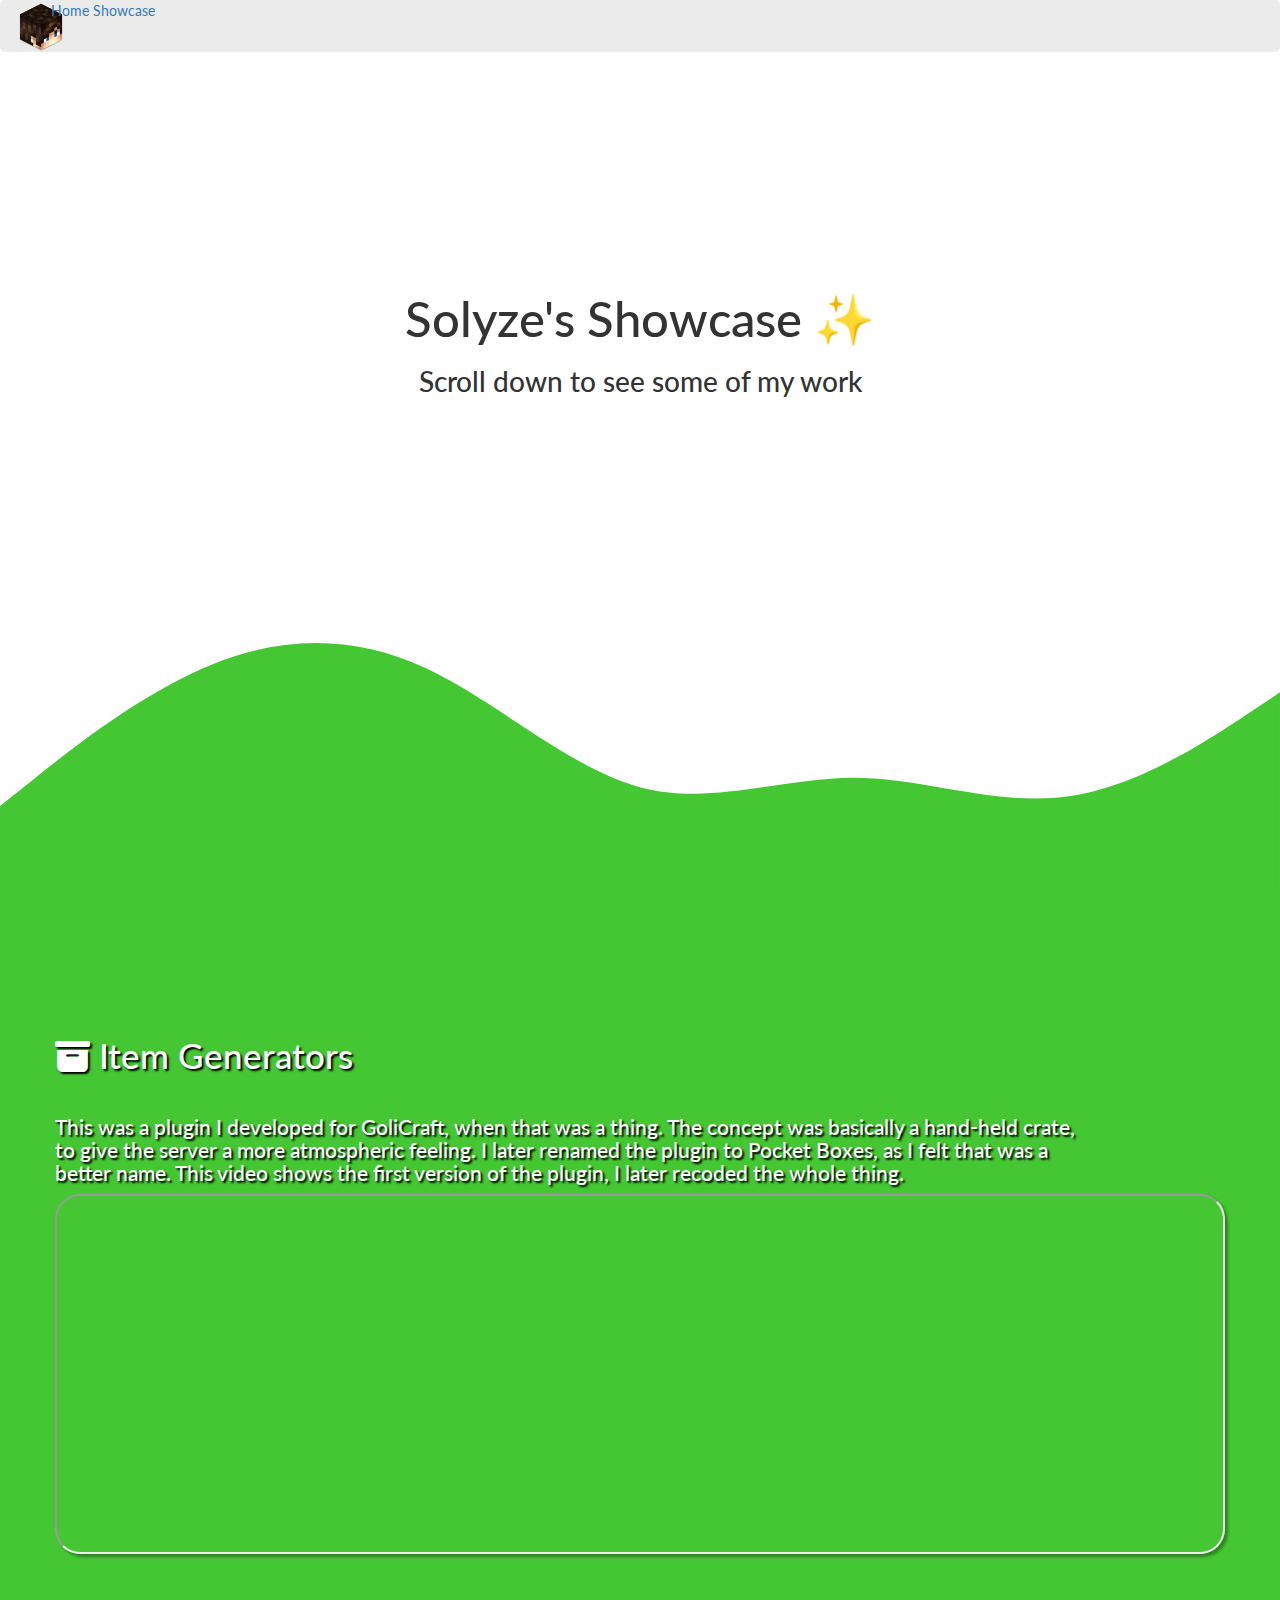
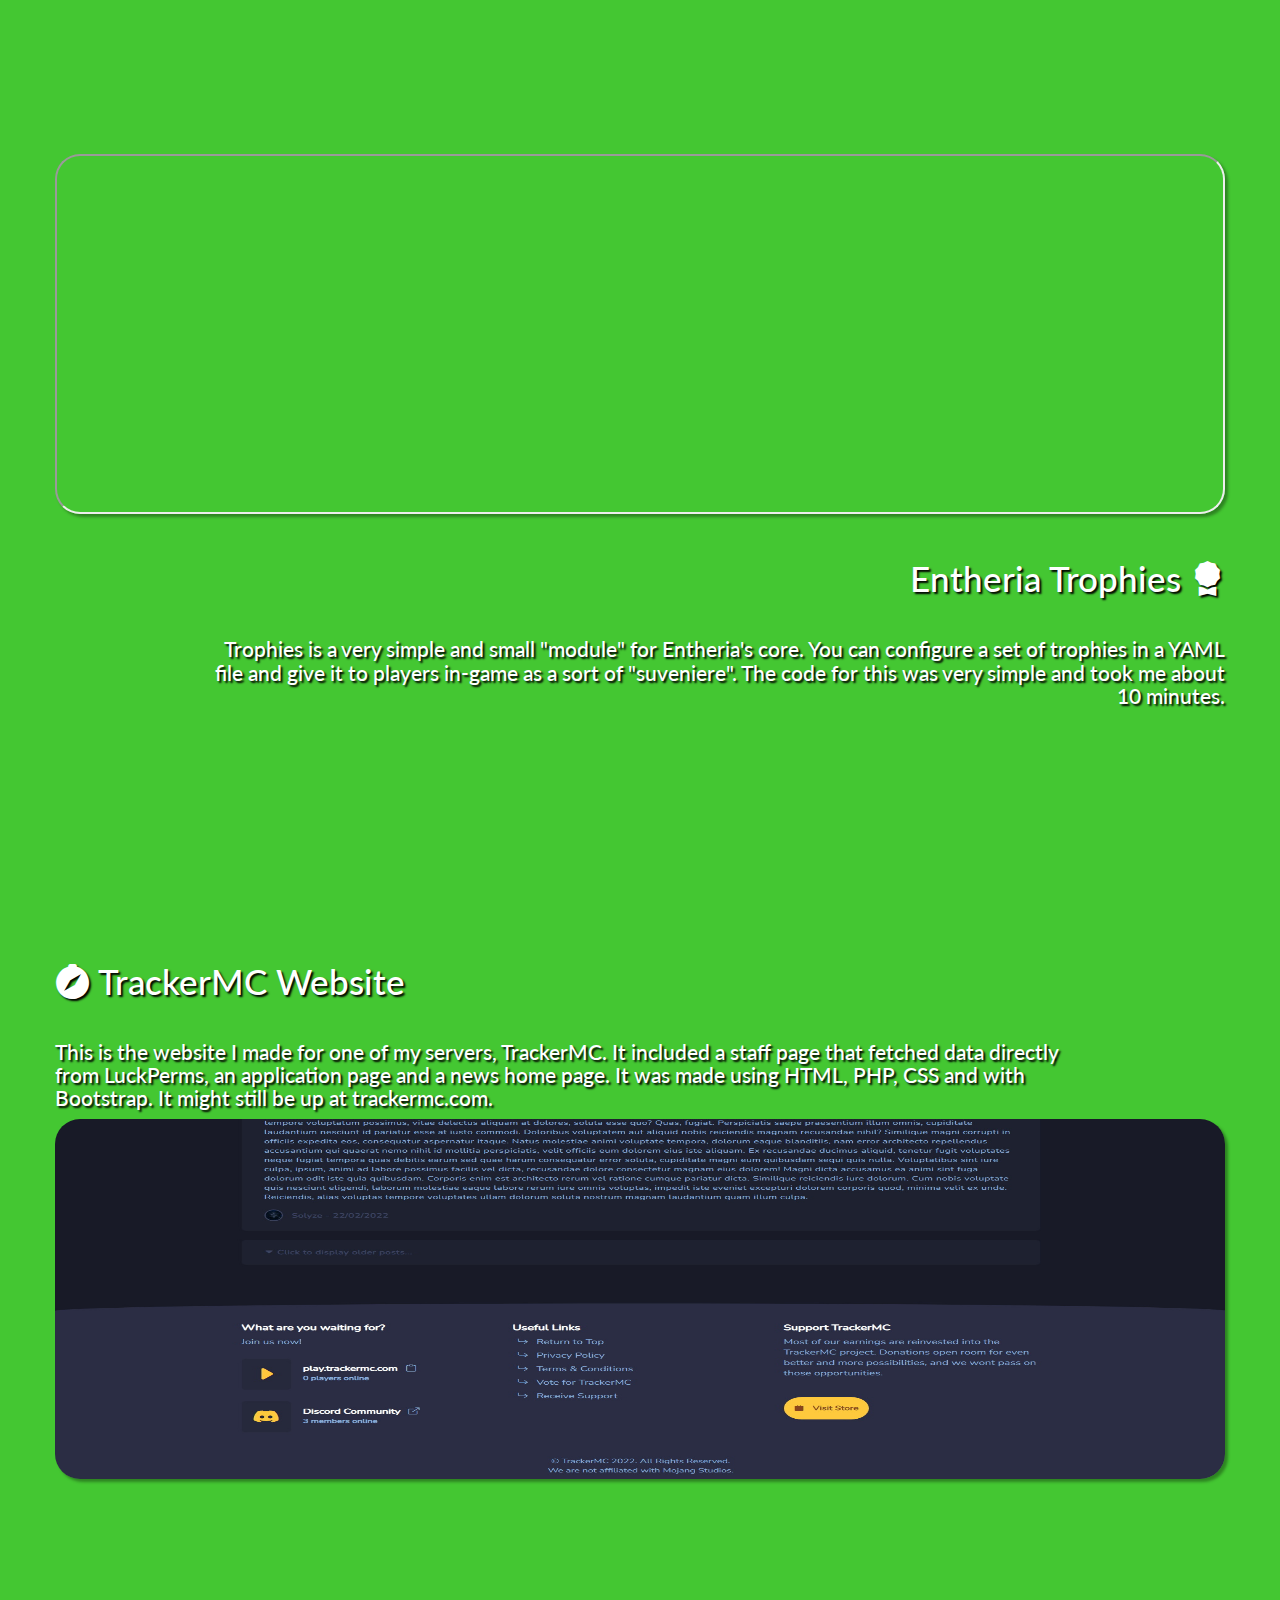
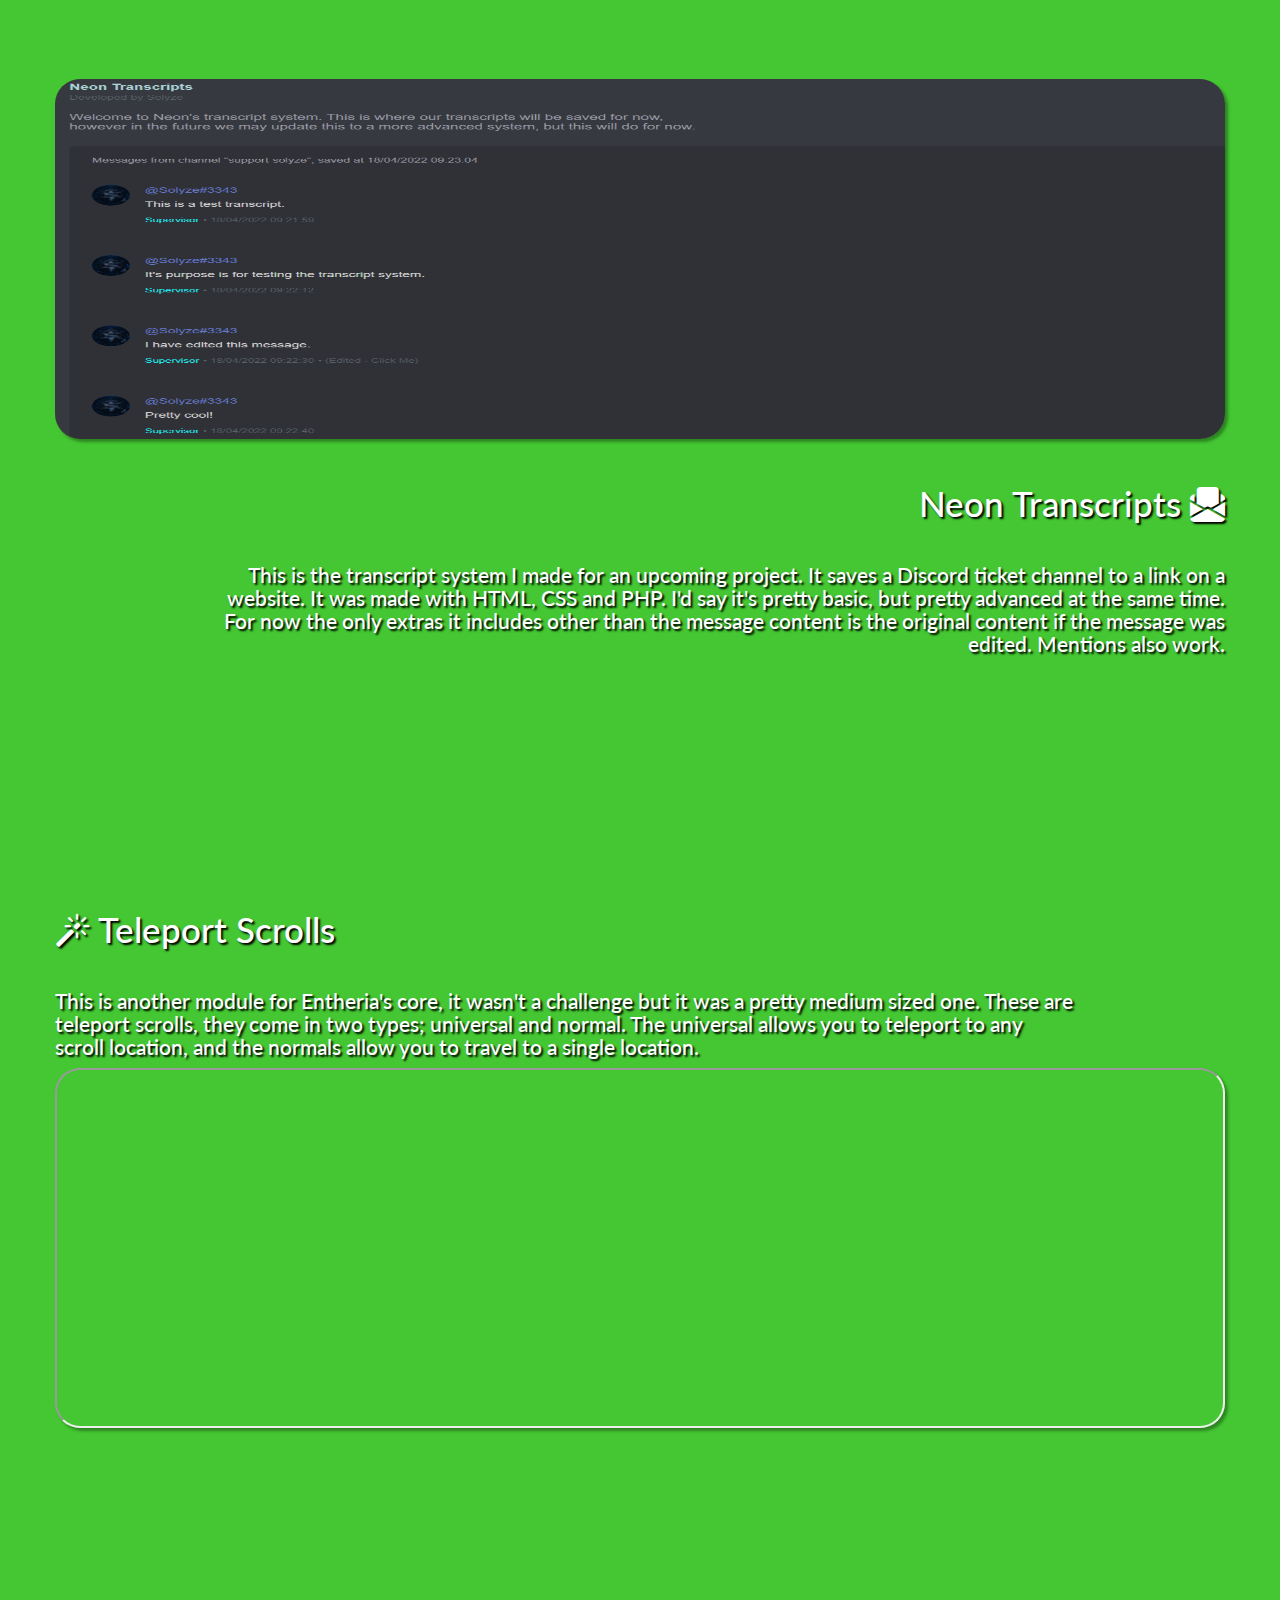
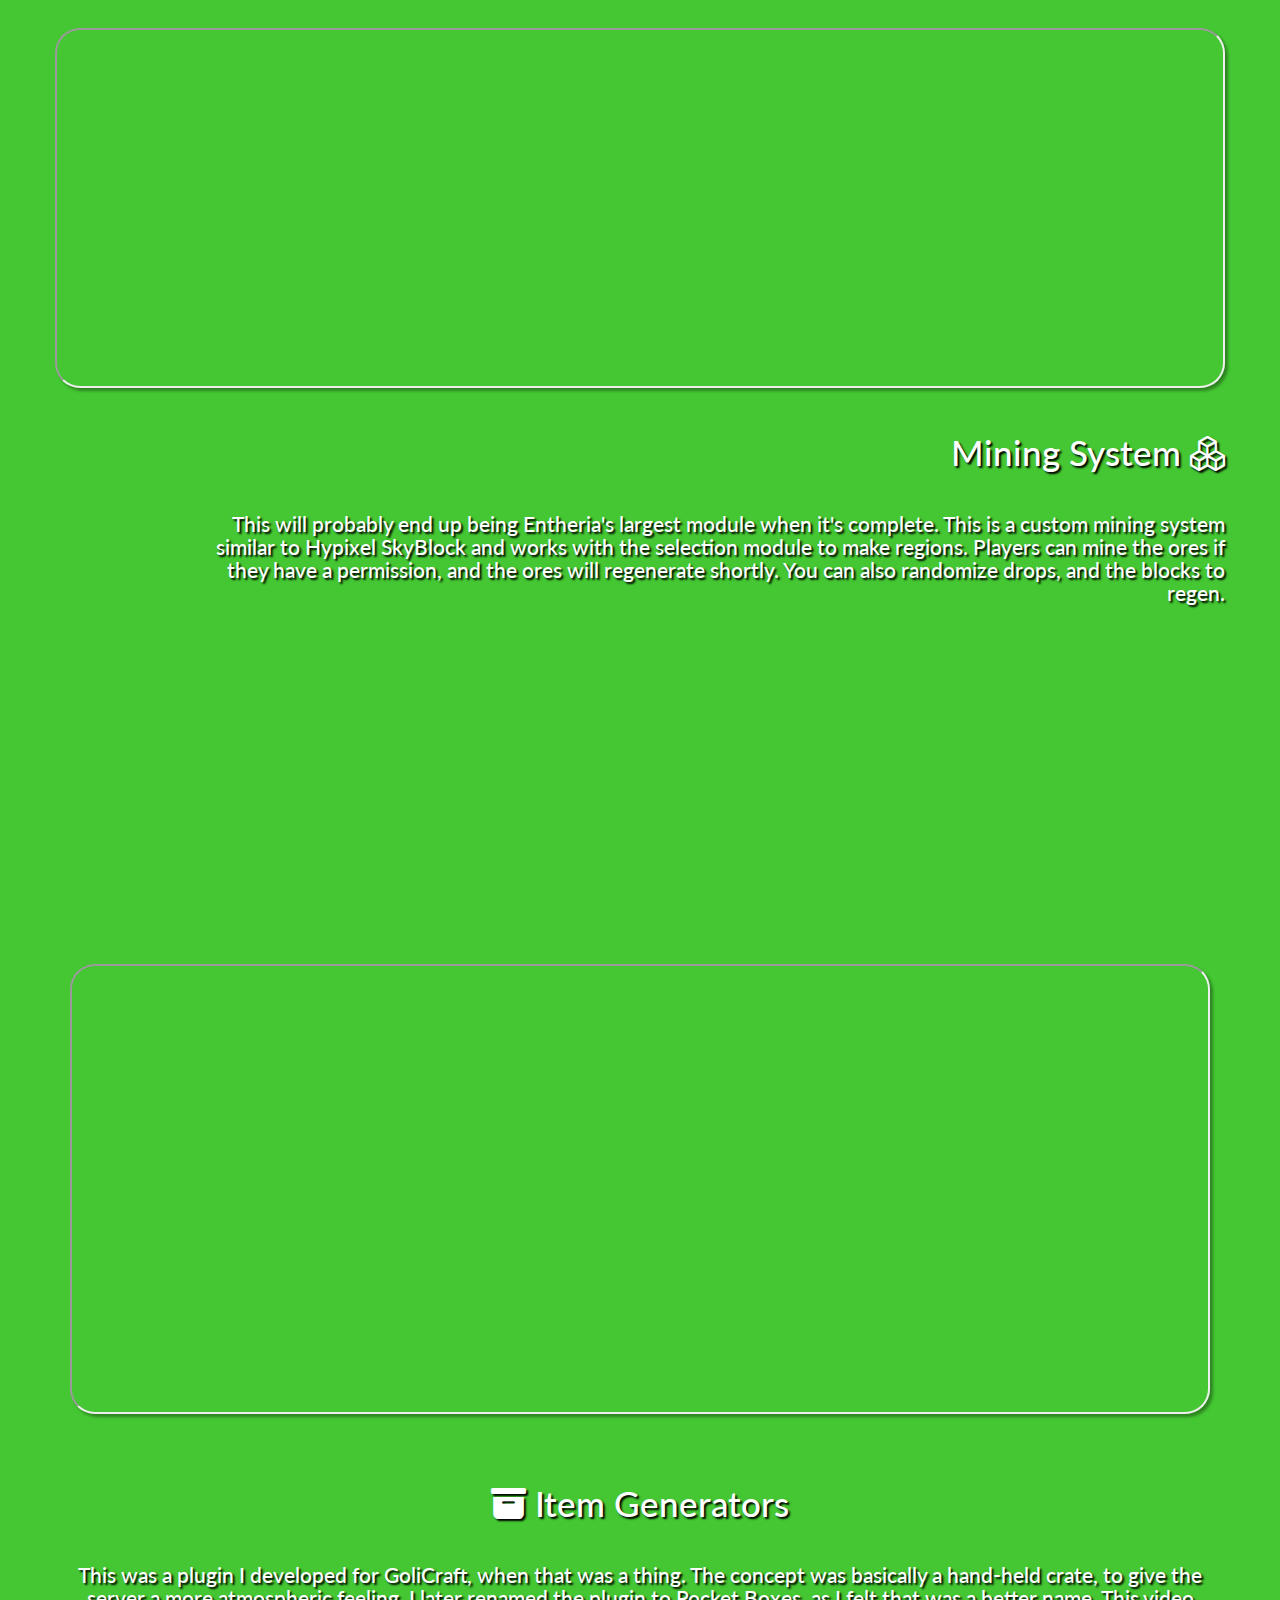
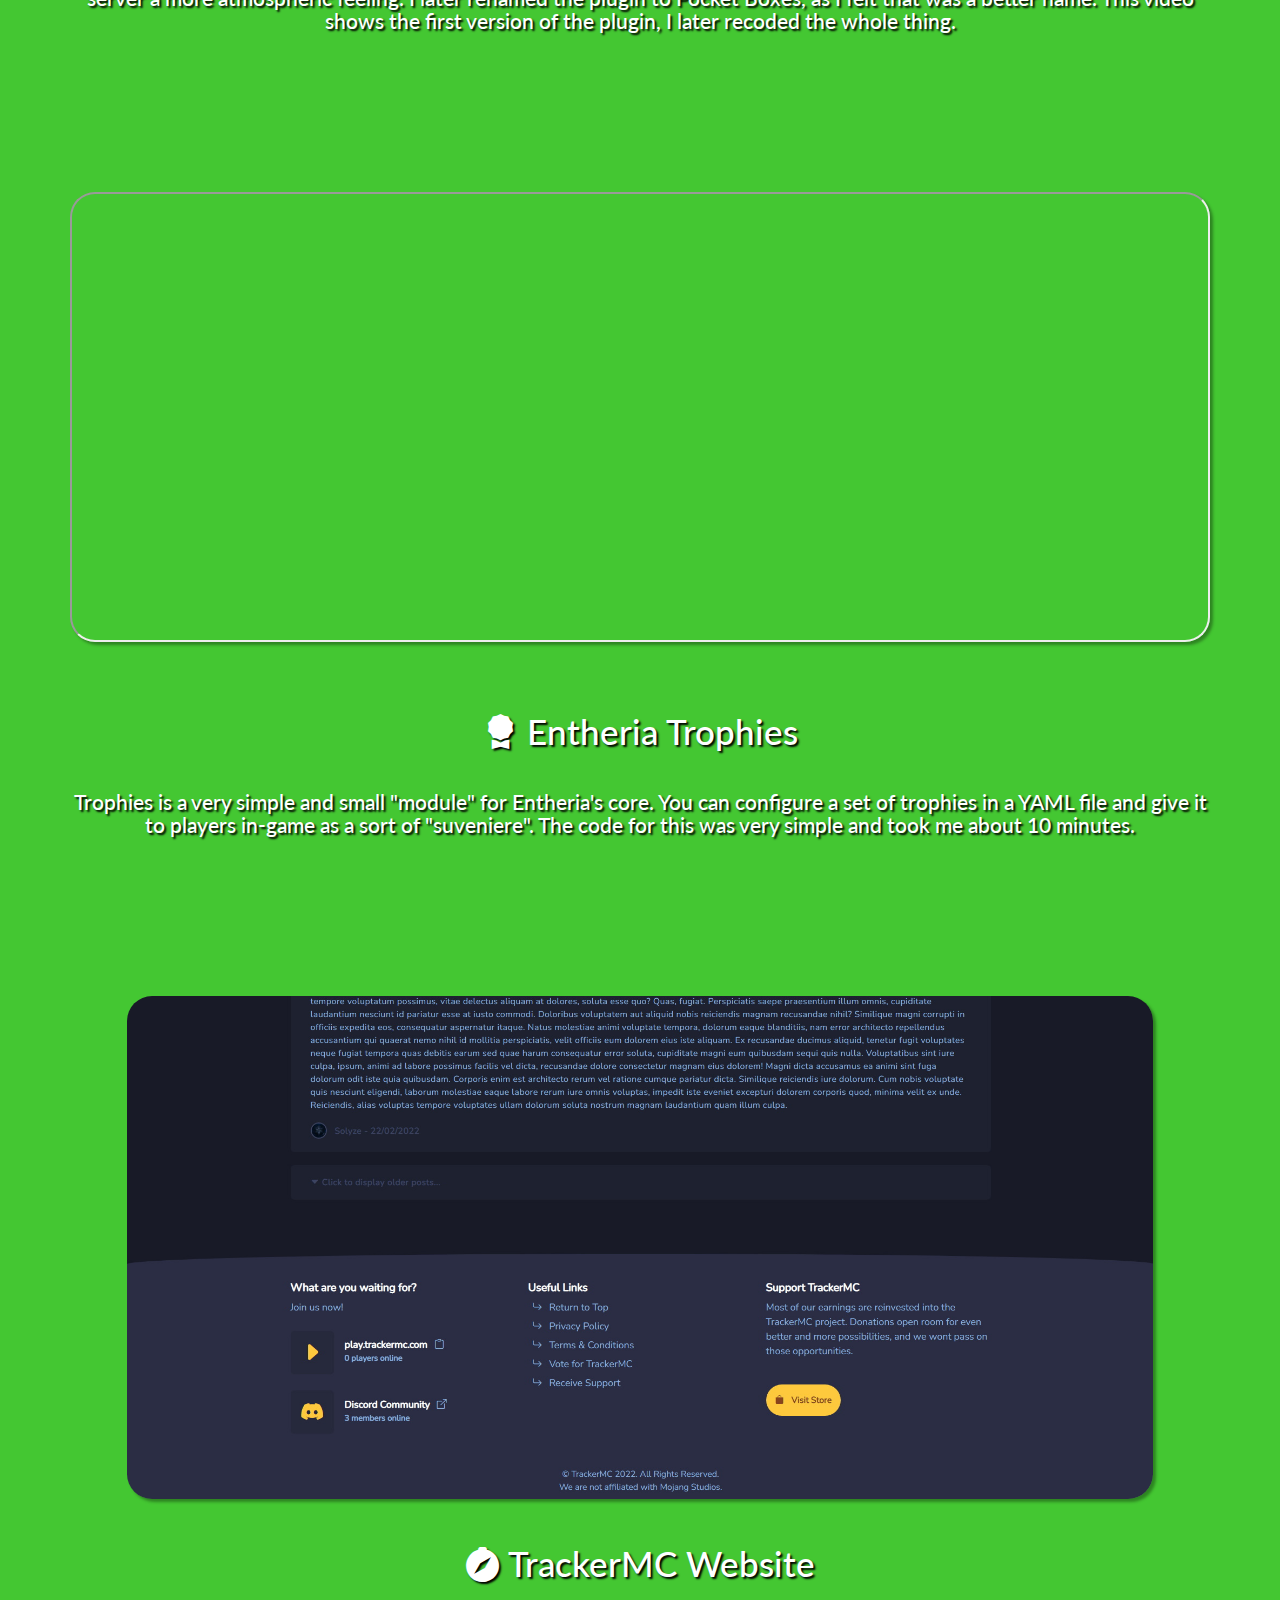
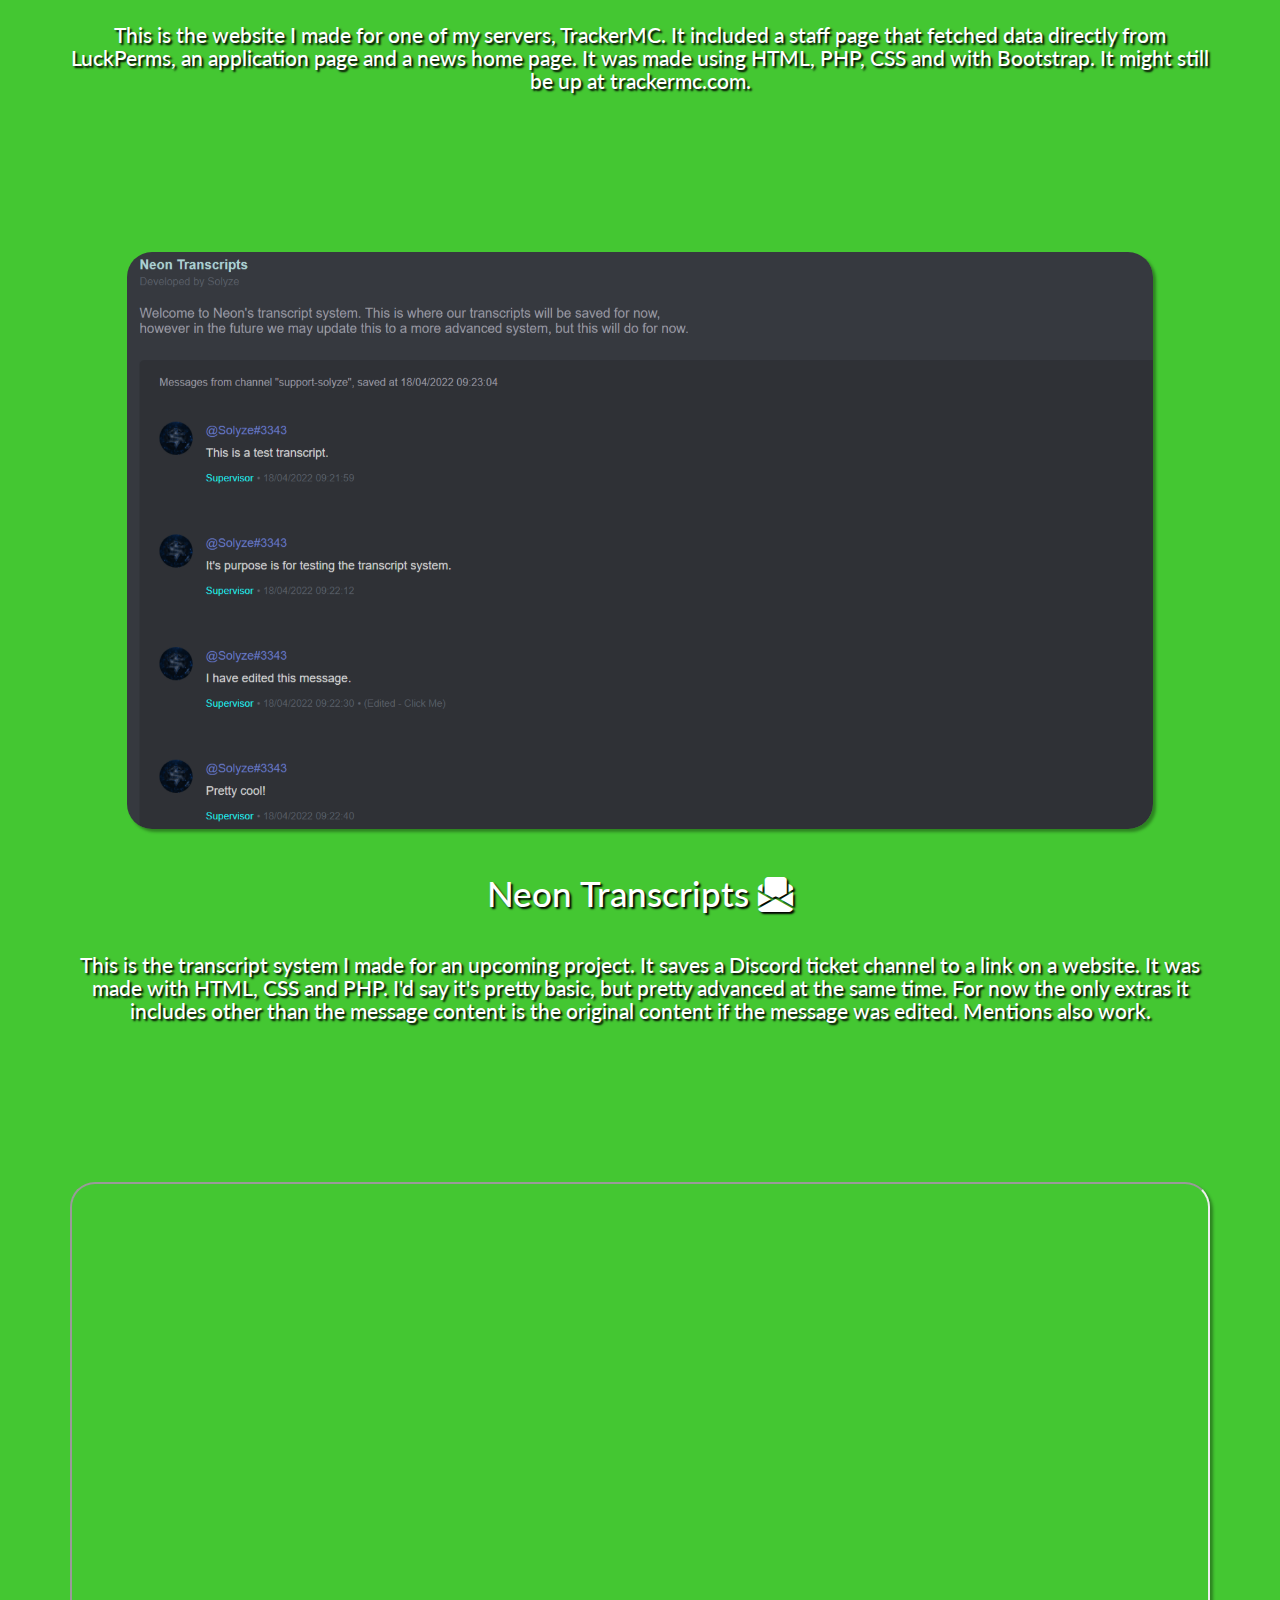
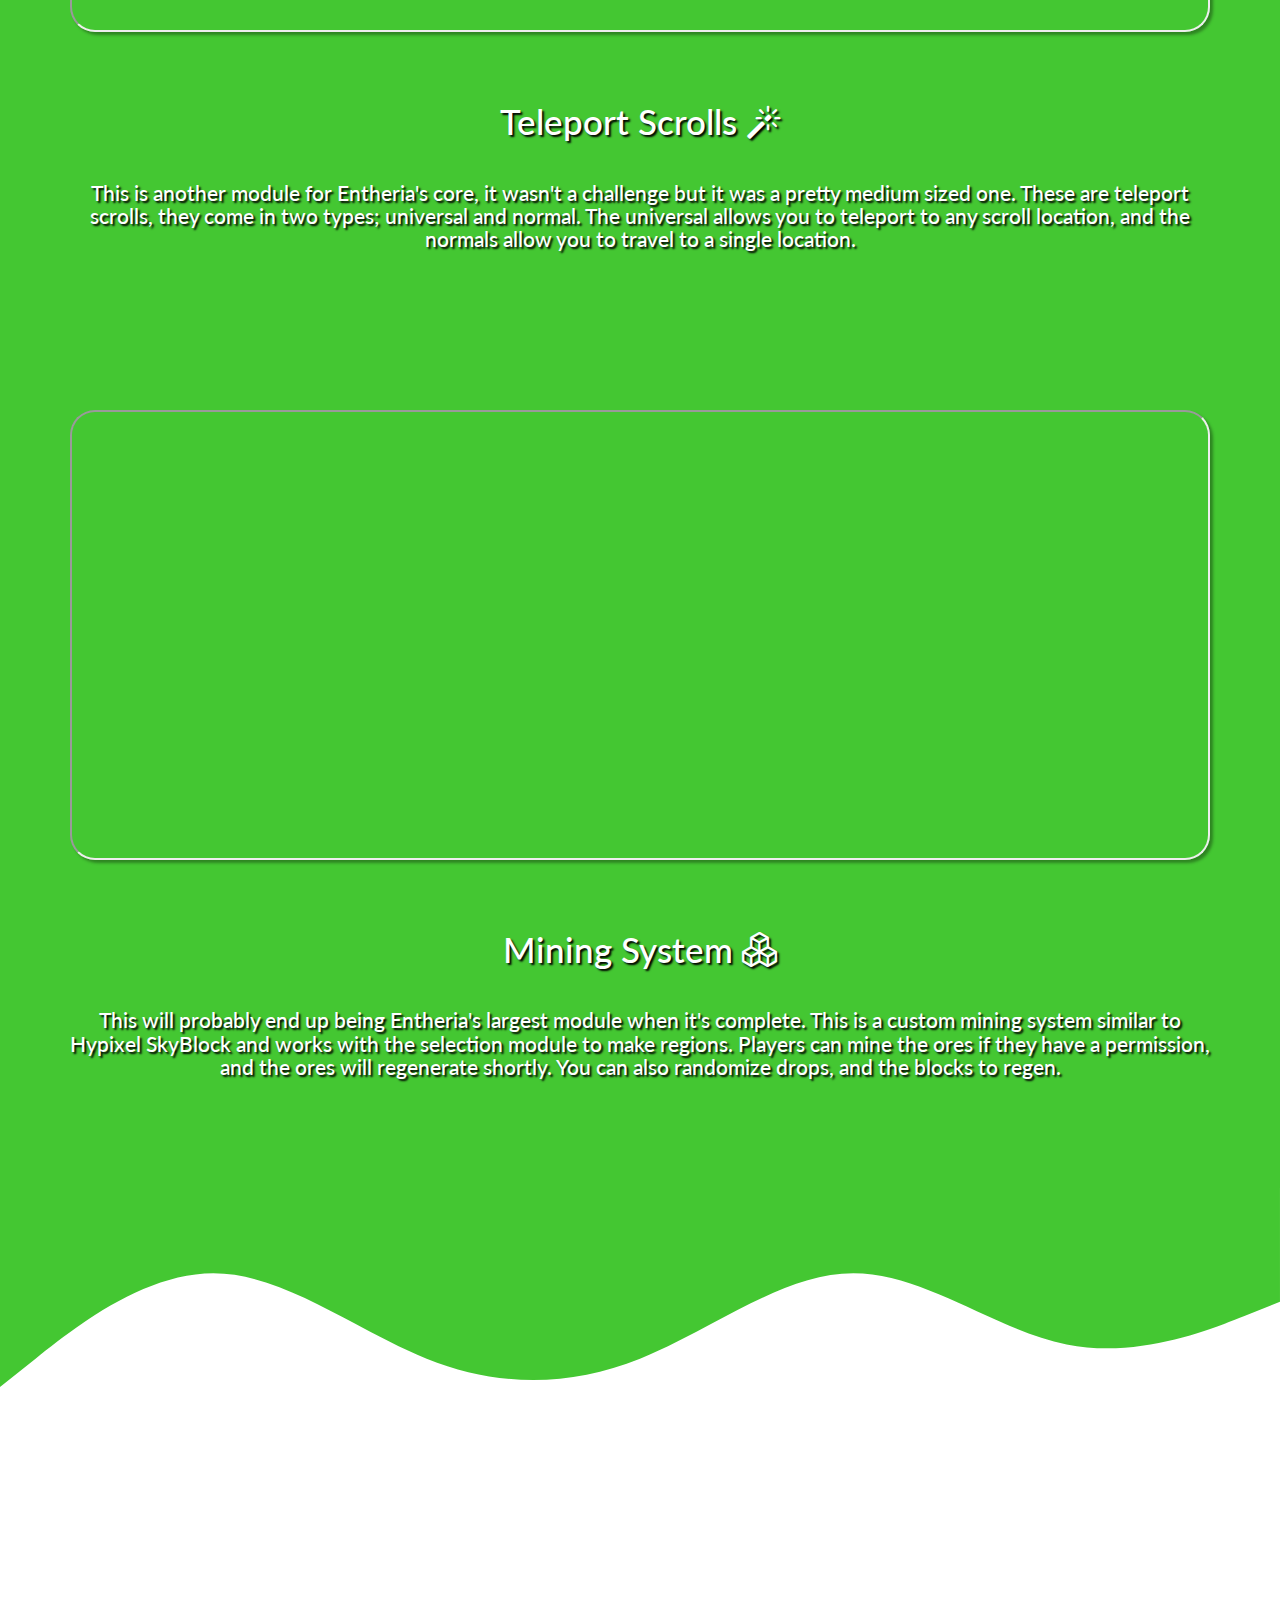
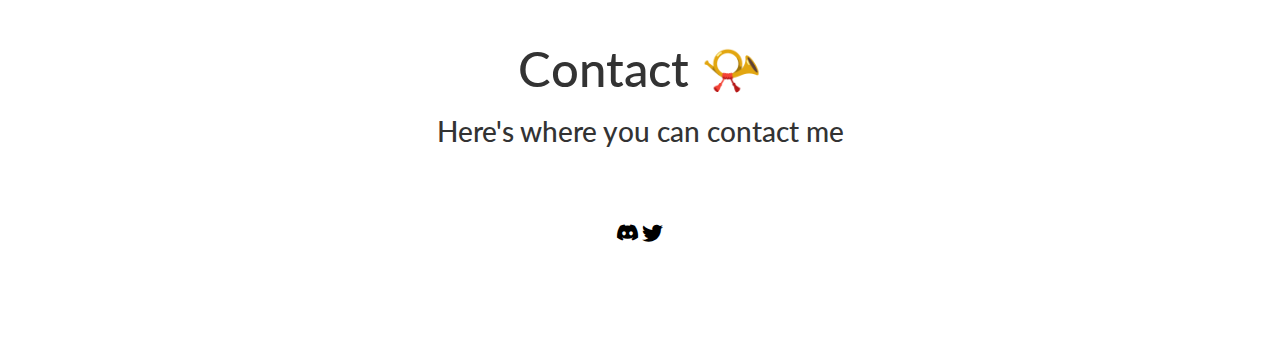
==== showcase.html @ 03a747c6 "Add two new schowcase contents" ====
<html lang="en">
    <!-- Made and designed by Solyze -->
    <head>
        <meta charset="UTF-8">
        <meta http-equiv="X-UA-Compatible" content="IE-edge">
        <meta class="viewport" content="width=device-width, initial-scale=1.0">
        <title>Solyze | Showcase</title>
        <link href="https://cdn.jsdelivr.net/npm/bootstrap@5.1.3/dist/css/bootstrap.min.css" rel="stylesheet" 
        integrity="sha384-1BmE4kWBq78iYhFldvKuhfTAU6auU8tT94WrHftjDbrCEXSU1oBoqyl2QvZ6jIW3" crossorigin="anonymous">
        <script src="https://code.jquery.com/jquery-3.6.0.min.js" integrity="sha256-/xUj+3OJU5yExlq6GSYGSHk7tPXikynS7ogEvDej/m4=" crossorigin="anonymous"></script>
        <link href="assets/css/style.css" rel="stylesheet">
        <!--<link href="https://fonts.googleapis.com/css?family=Nunito" rel="stylesheet">-->
        <link rel="stylesheet" href="https://cdn.jsdelivr.net/npm/bootstrap-icons@1.8.1/font/bootstrap-icons.css">
        <link rel="icon" href="assets/img/Solyze_Skull.png">
        <link rel="preconnect" href="https://fonts.googleapis.com">
        <link rel="preconnect" href="https://fonts.gstatic.com" crossorigin>
        <link href="https://fonts.googleapis.com/css2?family=Lato:wght@700&display=swap" rel="stylesheet">
        <script src="https://cdn.jsdelivr.net/npm/@popperjs/core@2.9.2/dist/umd/popper.min.js" ></script>
        <script src="//ajax.googleapis.com/ajax/libs/jquery/1.11.0/jquery.min.js"></script>
        <script src="//netdna.bootstrapcdn.com/bootstrap/3.1.1/js/bootstrap.min.js"></script>
        <link rel="stylesheet" type="text/css" href="//netdna.bootstrapcdn.com/bootstrap/3.1.1/css/bootstrap.min.css">
    </head>
    <body>
        <nav class="navbar navbar-expand navbar-light bg-light m-3 shadow bg-black" style="background-color: #ebebeb !important; border-radius: 5px;">
            <a class="navbar_skull navbar-brand" href="/">
                <img src="/assets/img/Solyze_Skull.png" width="50" height="50" style="margin-top: -13px; margin-right: -30px;">
            </a>
            <div class="collapse navbar-collapse" id="navbarNavAltMarkup">
                <div class="navbar-nav mx-1">
                    <a class="nav-item mx-3 nav-link fw-bold" href="/">Home</a>
                    <a class="nav-item mx-3 nav-link active fw-bold" href="/showcase.html">Showcase</a>
            </div>
        </nav>

        <div style="padding-top: 200px; padding-bottom: 200px; padding-left: 10px; padding-right: 10px;">
            <h1 class="headertext-large fw-bold fadeload">Solyze's Showcase ✨</h1>
            <h2 class="headertext-small fw-bold fadeload">Scroll down to see some of my work</h2>
        </div>


        <svg xmlns="http://www.w3.org/2000/svg" viewBox="0 0 1440 320">
            <path fill="#44c732" fill-opacity="1" d="M0,224L40,192C80,160,160,96,240,64C320,32,400,32,480,69.3C560,107,640,181,720,202.7C800,224,880,192,960,192C1040,192,1120,224,1200,213.3C1280,203,1360,149,1400,122.7L1440,96L1440,320L1400,320C1360,320,1280,320,1200,320C1120,320,1040,320,960,320C880,320,800,320,720,320C640,320,560,320,480,320C400,320,320,320,240,320C160,320,80,320,40,320L0,320Z"></path>
        </svg>

        <!-- Larger Screens -->
        <div class="d-none d-lg-block" style="background: #44c732; padding-top: 100px; padding-bottom: 250px; text-shadow: 2px 2px 2px black;">
            
            <div class="container fadeload">
                <div class="row">
                    <div class="col">
                        <h1 class="gridleft-header" style="padding-top: 25px;"><i class="bi bi-archive-fill"></i> Item Generators</h1>
                        <h1 class="gridleft-content" style="padding-top: 20px; padding-right: 150px;">
                            This was a plugin I developed for GoliCraft, when that was a thing.
                            The concept was basically a hand-held crate, to give the server a
                            more atmospheric feeling. I later renamed the plugin to Pocket Boxes,
                            as I felt that was a better name. This video shows the first version of
                            the plugin, I later recoded the whole thing.
                        </h1>
                    </div>
                    <div class="col">
                        <iframe class="gridleft-image" src="https://www.youtube.com/embed/wNN4CKITNsI" allowfullscreen height="360px" width="100%" allow="accelerometer; autoplay; clipboard-write; encrypted-media; gyroscope; picture-in-picture" style="border-radius: 25px;"></iframe>
                    </div>
                </div>
            </div>

            <div class="container fadeload" style="text-align: right; margin-top: 200px;">
                <div class="row">
                    <div class="col">
                        <iframe class="gridleft-image" src="https://www.youtube.com/embed/mSBVZipsjXo" allowfullscreen height="360px" width="100%" allow="accelerometer; autoplay; clipboard-write; encrypted-media; gyroscope; picture-in-picture" style="border-radius: 25px;"></iframe>
                    </div>
                    <div class="col">
                        <h1 class="gridleft-header" style="padding-top: 25px;">Entheria Trophies <i class="bi bi-award-fill mx-3"></i></h1>
                        <h1 class="gridleft-content" style="padding-top: 20px; padding-left: 150px;">
                            Trophies is a very simple and small "module" for Entheria's core.
                            You can configure a set of trophies in a YAML file and give it
                            to players in-game as a sort of "suveniere". The code for this
                            was very simple and took me about 10 minutes.
                        </h1>
                    </div>
                </div>
            </div>

            <div class="container fadeload" style="margin-top: 200px;">
                <div class="row">
                    <div class="col">
                        <h1 class="gridleft-header" style="padding-top: 25px;"><i class="bi bi-compass-fill"></i> TrackerMC Website</h1>
                        <h1 class="gridleft-content" style="padding-top: 20px; padding-right: 150px;">
                            This is the website I made for one of my servers, TrackerMC.
                            It included a staff page that fetched data directly from LuckPerms,
                            an application page and a news home page. It was made using HTML, 
                            PHP, CSS and with Bootstrap. It might still be up at trackermc.com.
                        </h1>
                    </div>
                    <div class="col">
                        <img class="gridleft-image" src="assets/img/tmcweb.jpg" height="360px" width="100%" style="border-radius: 25px;"></img>
                    </div>
                </div>
            </div>

            <div class="container fadeload" style="margin-top: 200px; text-align: right; ">
                <div class="row">
                    <div class="col">
                        <img class="gridleft-image" src="assets/img/neontranscripts.png" height="360px" width="100%" style="border-radius: 25px;"></img>
                    </div>
                    <div class="col">
                        <h1 class="gridleft-header" style="padding-top: 25px;">Neon Transcripts <i class="bi bi-envelope-paper-fill mx-3"></i></h1>
                        <h1 class="gridleft-content" style="padding-top: 20px; padding-left: 150px;">
                            This is the transcript system I made for an upcoming project.
                            It saves a Discord ticket channel to a link on a website.
                            It was made with HTML, CSS and PHP. I'd say it's pretty basic,
                            but pretty advanced at the same time. For now the only extras it
                            includes other than the message content is the original content
                            if the message was edited. Mentions also work.
                        </h1>
                    </div>
                </div>
            </div>

            <div class="container fadeload" style="margin-top: 200px;">
                <div class="row">
                    <div class="col">
                        <h1 class="gridleft-header" style="padding-top: 25px;"><i class="bi bi-magic"></i> Teleport Scrolls</h1>
                        <h1 class="gridleft-content" style="padding-top: 20px; padding-right: 150px;">
                            This is another module for Entheria's core, it wasn't a challenge but it was a pretty medium 
                            sized one. These are teleport scrolls, they come in two
                            types; universal and normal. The universal allows you to teleport to any scroll location,
                            and the normals allow you to travel to a single location.
                        </h1>
                    </div>
                    <div class="col">
                        <iframe class="gridleft-image" src="https://www.youtube.com/embed/Jt1_3Q03vOg" allowfullscreen height="360px" width="100%" allow="accelerometer; autoplay; clipboard-write; encrypted-media; gyroscope; picture-in-picture" style="border-radius: 25px;"></iframe>
                    </div>
                </div>
            </div>

            <div class="container fadeload" style="margin-top: 200px; text-align: right; ">
                <div class="row">
                    <div class="col">
                        <iframe class="gridleft-image" src="https://www.youtube.com/embed/882tWXGdtgQ" allowfullscreen height="360px" width="100%" allow="accelerometer; autoplay; clipboard-write; encrypted-media; gyroscope; picture-in-picture" style="border-radius: 25px;"></iframe>
                    </div>
                    <div class="col">
                        <h1 class="gridleft-header" style="padding-top: 25px;">Mining System <i class="bi bi-boxes mx-3"></i></h1>
                        <h1 class="gridleft-content" style="padding-top: 20px; padding-left: 150px;">
                            This will probably end up being Entheria's largest module when it's complete.
                            This is a custom mining system similar to Hypixel SkyBlock and works with the
                            selection module to make regions. Players can mine the ores if they have a permission,
                            and the ores will regenerate shortly. You can also randomize drops, and the blocks to regen.
                        </h1>
                    </div>
                </div>
            </div>

        </div>

        <!-- Smaller Screens -->
        <div class="d-lg-none" style="background: #44c732; padding-top: 100px; padding-bottom: 100px; text-shadow: 2px 2px 2px black;">

            <div class="container fadeload">
                <iframe class="gridleft-image" src="https://www.youtube.com/embed/wNN4CKITNsI" allowfullscreen height="50%" width="100%" allow="accelerometer; autoplay; clipboard-write; encrypted-media; gyroscope; picture-in-picture" style="border-radius: 25px;"></iframe>
                <center>
                    <h1 class="gridleft-header" style="padding-top: 50px;"><i class="bi bi-archive-fill"></i> Item Generators</h1>
                    <h1 class="gridleft-content" style="padding-top: 20px;">
                        This was a plugin I developed for GoliCraft, when that was a thing.
                        The concept was basically a hand-held crate, to give the server a
                        more atmospheric feeling. I later renamed the plugin to Pocket Boxes,
                        as I felt that was a better name. This video shows the first version of
                        the plugin, I later recoded the whole thing.
                    </h1>
                </center>
            </div>

            <div class="container fadeload" style="padding-top: 150px;">
                <iframe class="gridleft-image" src="https://www.youtube.com/embed/mSBVZipsjXo" allowfullscreen height="50%" width="100%" allow="accelerometer; autoplay; clipboard-write; encrypted-media; gyroscope; picture-in-picture" style="border-radius: 25px;"></iframe>
                <center>
                    <h1 class="gridleft-header text-center fadeload" style="padding-top: 50px;"><i class="bi bi-award-fill mx-3"></i> Entheria Trophies</h1>
                    <h1 class="gridleft-content text-center mx-5 fadeload" style="padding-top: 20px;">
                        Trophies is a very simple and small "module" for Entheria's core.
                        You can configure a set of trophies in a YAML file and give it
                        to players in-game as a sort of "suveniere". The code for this
                        was very simple and took me about 10 minutes.
                    </h1>
                </center>
            </div>

            <div class="container fadeload" style="padding-top: 150px;">
                <center>
                    <img class="gridleft-image my-5 fadeload" src="assets/img/tmcweb.jpg" width="90%" style="border-radius: 25px;"></img>
                </center>
    
                <h1 class="gridleft-header text-center fadeload" style="padding-top: 25px;"><i class="bi bi-compass-fill"></i> TrackerMC Website</h1>
                <h1 class="gridleft-content text-center mx-5 fadeload" style="padding-top: 20px;">
                    This is the website I made for one of my servers, TrackerMC.
                    It included a staff page that fetched data directly from LuckPerms,
                    an application page and a news home page. It was made using HTML, 
                    PHP, CSS and with Bootstrap. It might still be up at trackermc.com.
                </h1>
            </div>

            <div class="container fadeload" style="padding-top: 150px;">
                <center>
                    <img class="gridleft-image my-5 fadeload" src="assets/img/neontranscripts.png" width="90%" style="border-radius: 25px;"></img>
                </center>
    
                <h1 class="gridleft-header text-center fadeload" style="padding-top: 25px;">Neon Transcripts <i class="bi bi-envelope-paper-fill mx-3"></i></h1>
                <h1 class="gridleft-content text-center mx-5 fadeload" style="padding-top: 20px;">
                    This is the transcript system I made for an upcoming project.
                    It saves a Discord ticket channel to a link on a website.
                    It was made with HTML, CSS and PHP. I'd say it's pretty basic,
                    but pretty advanced at the same time. For now the only extras it
                    includes other than the message content is the original content
                    if the message was edited. Mentions also work.
                </h1>
            </div>

            <div class="container fadeload" style="padding-top: 150px;">
                <iframe class="gridleft-image" src="https://www.youtube.com/embed/mSBVZipsjXo" allowfullscreen height="50%" width="100%" allow="accelerometer; autoplay; clipboard-write; encrypted-media; gyroscope; picture-in-picture" style="border-radius: 25px;"></iframe>
                <center>
                    <h1 class="gridleft-header text-center fadeload" style="padding-top: 50px;">Teleport Scrolls <i class="bi bi-magic"></i></h1>
                    <h1 class="gridleft-content text-center mx-5 fadeload" style="padding-top: 20px;">
                        This is another module for Entheria's core, it wasn't a challenge but it was a pretty medium 
                        sized one. These are teleport scrolls, they come in two
                        types; universal and normal. The universal allows you to teleport to any scroll location,
                        and the normals allow you to travel to a single location.
                    </h1>
                </center>
            </div>

            <div class="container fadeload" style="padding-top: 150px;">
                <iframe class="gridleft-image" src="https://www.youtube.com/embed/mSBVZipsjXo" allowfullscreen height="50%" width="100%" allow="accelerometer; autoplay; clipboard-write; encrypted-media; gyroscope; picture-in-picture" style="border-radius: 25px;"></iframe>
                <center>
                    <h1 class="gridleft-header text-center fadeload" style="padding-top: 50px;">Mining System <i class="bi bi-boxes"></i></h1>
                    <h1 class="gridleft-content text-center mx-5 fadeload" style="padding-top: 20px;">
                        This will probably end up being Entheria's largest module when it's complete.
                        This is a custom mining system similar to Hypixel SkyBlock and works with the
                        selection module to make regions. Players can mine the ores if they have a permission,
                        and the ores will regenerate shortly. You can also randomize drops, and the blocks to regen.
                    </h1>
                </center>
            </div>

        </div>

        <svg xmlns="http://www.w3.org/2000/svg" viewBox="0 0 1440 320">
            <path fill="#44c732" fill-opacity="1" d="M0,224L40,192C80,160,160,96,240,96C320,96,400,160,480,192C560,224,640,224,720,192C800,160,880,96,960,96C1040,96,1120,160,1200,176C1280,192,1360,160,1400,144L1440,128L1440,0L1400,0C1360,0,1280,0,1200,0C1120,0,1040,0,960,0C880,0,800,0,720,0C640,0,560,0,480,0C400,0,320,0,240,0C160,0,80,0,40,0L0,0Z"></path>
        </svg>

        <div style="background: white; padding-top: 150px; padding-bottom: 100px;">
            <div style="margin-bottom: 75px;">
                <h1 class="headertext-large fw-bold fadeload">Contact 📯</h1>
                <h2 class="headertext-small fw-bold fadeload">Here's where you can contact me</h2>
            </div>
            <div style="text-align: center;">
                <div class="expandable_social_icon">
                    <a href="https://discord.com/users/269784510869012480/" target="_blank" style="color: black !important; font-size: 1.5em;"><i class="mx-2 bi bi-discord"></i></a>
                </div>
                <div class="expandable_social_icon">
                    <a href="https://twitter.com/Solyze" target="_blank" style="color: black !important; font-size: 1.5em;"><i class="mx-2 bi bi-twitter"></i></a>
                </div>
            </div>
        </div>

        </div>
    </body>
</html>
---- assets/css/style.css ----
body {
    font-family: 'Lato', sans-serif !important;
}

.headertext-large {
    font-size: 3.5em !important;
    text-align: center;
}

.headertext-medium {
    font-size: 2.5em !important;
    text-align: center;
}

.headertext-small {
    font-size: 2.0em !important;
    text-align: center;
}

.fadeload {
    -webkit-animation: fadein 2s; /* Safari, Chrome and Opera > 12.1 */
       -moz-animation: fadein 2s; /* Firefox < 16 */
        -ms-animation: fadein 2s; /* Internet Explorer */
         -o-animation: fadein 2s; /* Opera < 12.1 */
            animation: fadein 2s;
}

.navbar_skull {
    transition: all .2s ease-in-out;
}

.navbar_skull:hover {
    transform: scale(1.08);
}

.expandable_social_icon {
    display: inline-block;
    transition: all .2s ease-in-out;
}

.expandable_social_icon:hover {
    transform: scale(1.2);
}

@keyframes fadein {
    from { opacity: 0; }
    to   { opacity: 1; }
}

/* Firefox < 16 */
@-moz-keyframes fadein {
    from { opacity: 0; }
    to   { opacity: 1; }
}

/* Safari, Chrome and Opera > 12.1 */
@-webkit-keyframes fadein {
    from { opacity: 0; }
    to   { opacity: 1; }
}

/* Internet Explorer */
@-ms-keyframes fadein {
    from { opacity: 0; }
    to   { opacity: 1; }
}

.gridleft-header {
    color: white;
    font-size: 2.5em;
}

.gridleft-content {
    color: white;
    font-size: 1.5em;
}

.gridleft-image {
    box-shadow: 3px 3px 3px rgba(0, 0, 0, 0.336);
      -moz-box-shadow: 3px 3px 3px rgba(0, 0, 0, 0.336);
      -webkit-box-shadow: 3px 3px 3px rgba(0, 0, 0, 0.336);
      -khtml-box-shadow: 3px 3px 3px rgba(0, 0, 0, 0.336);
}

.shad {
    box-shadow: 3px 3px 3px rgba(0, 0, 0, 0.1);
      -moz-box-shadow: 3px 3px 3px rgba(0, 0, 0, 0.1);
      -webkit-box-shadow: 3px 3px 3px rgba(0, 0, 0, 0.1);
      -khtml-box-shadow: 3px 3px 3px rgba(0, 0, 0, 0.1);
}
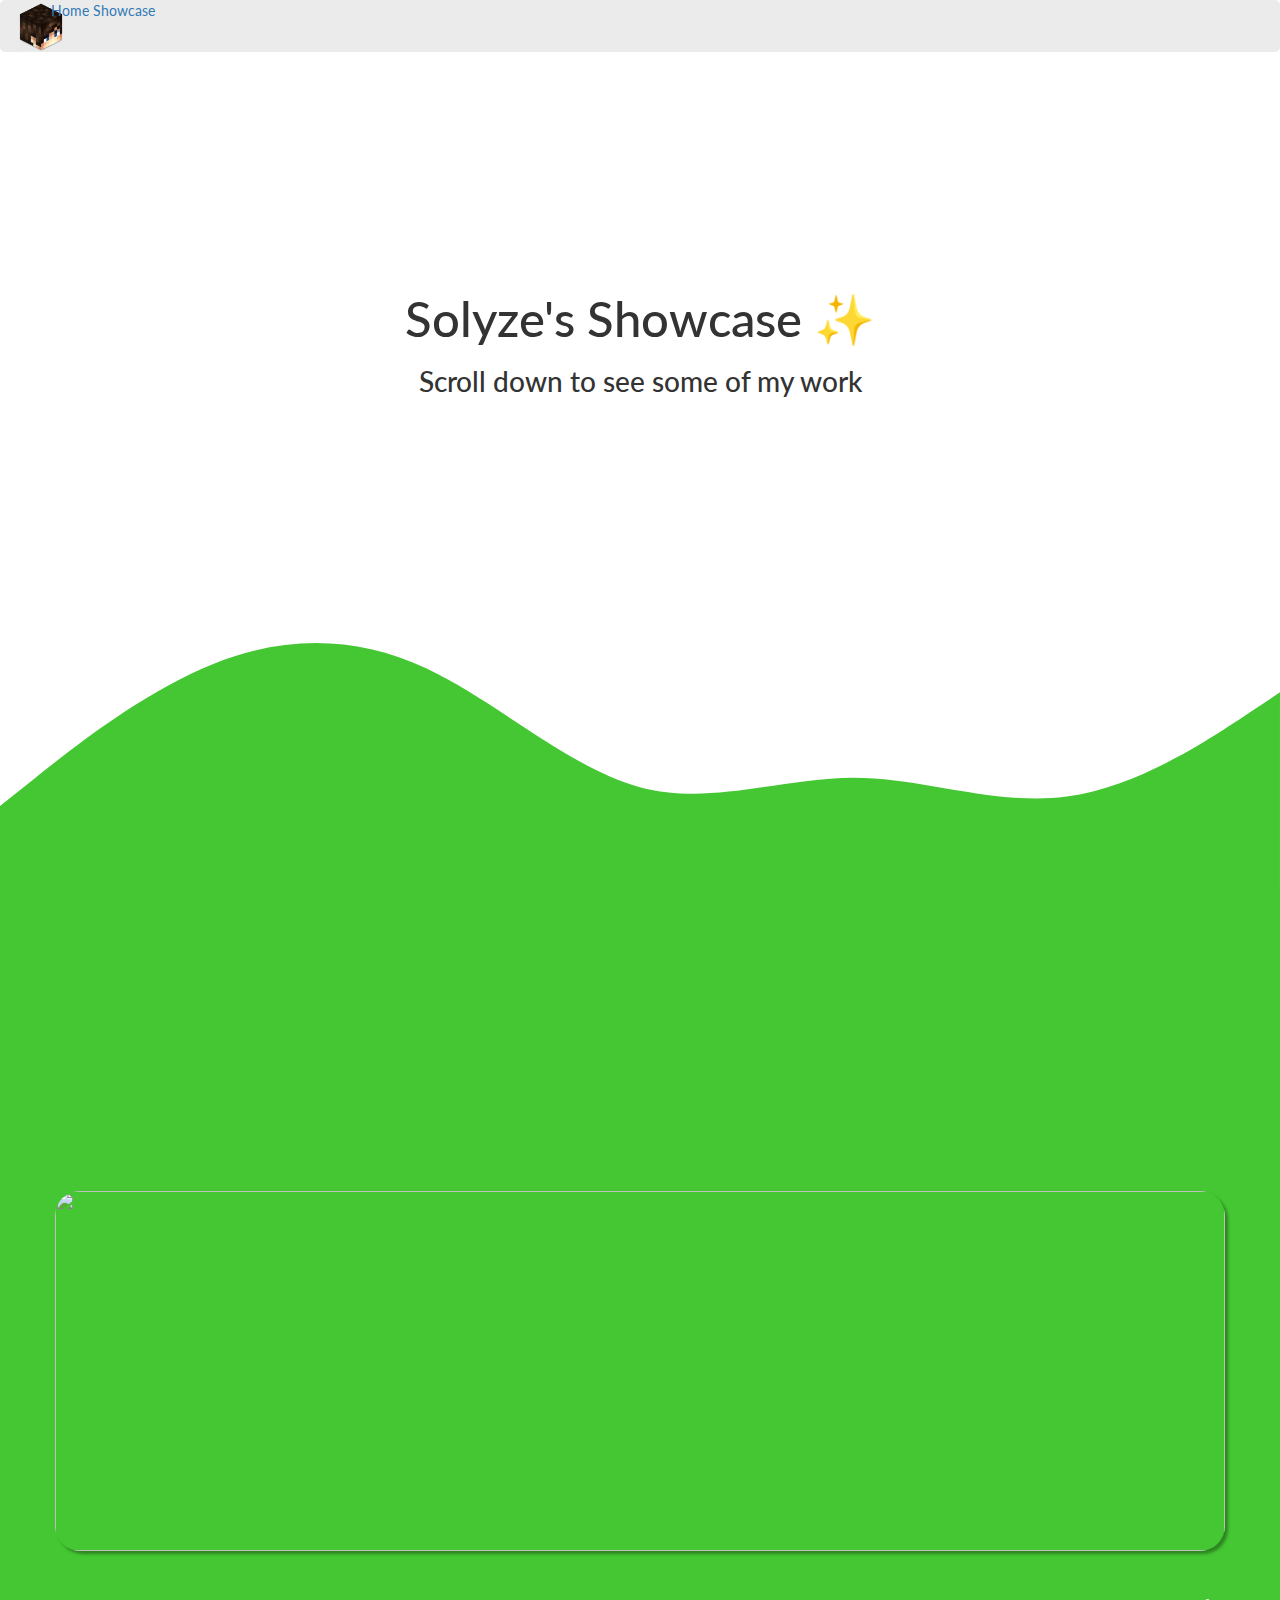
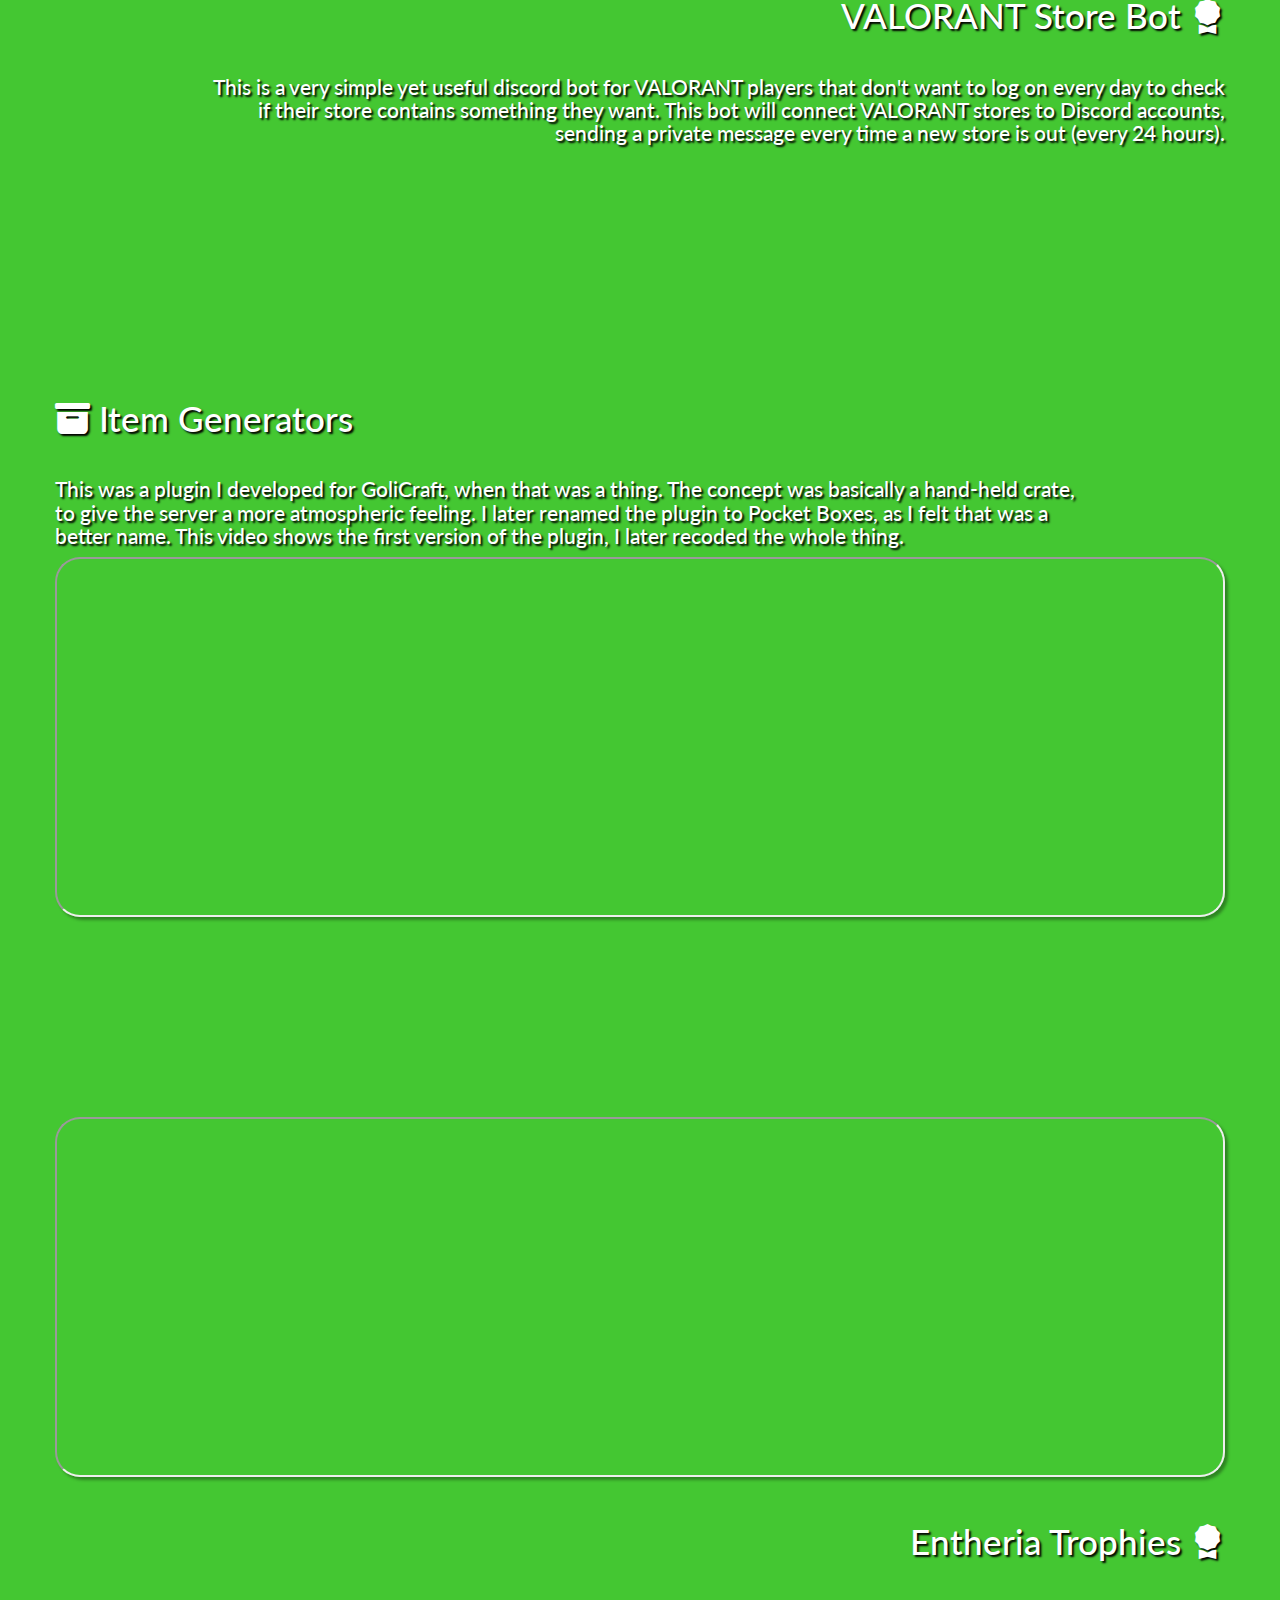
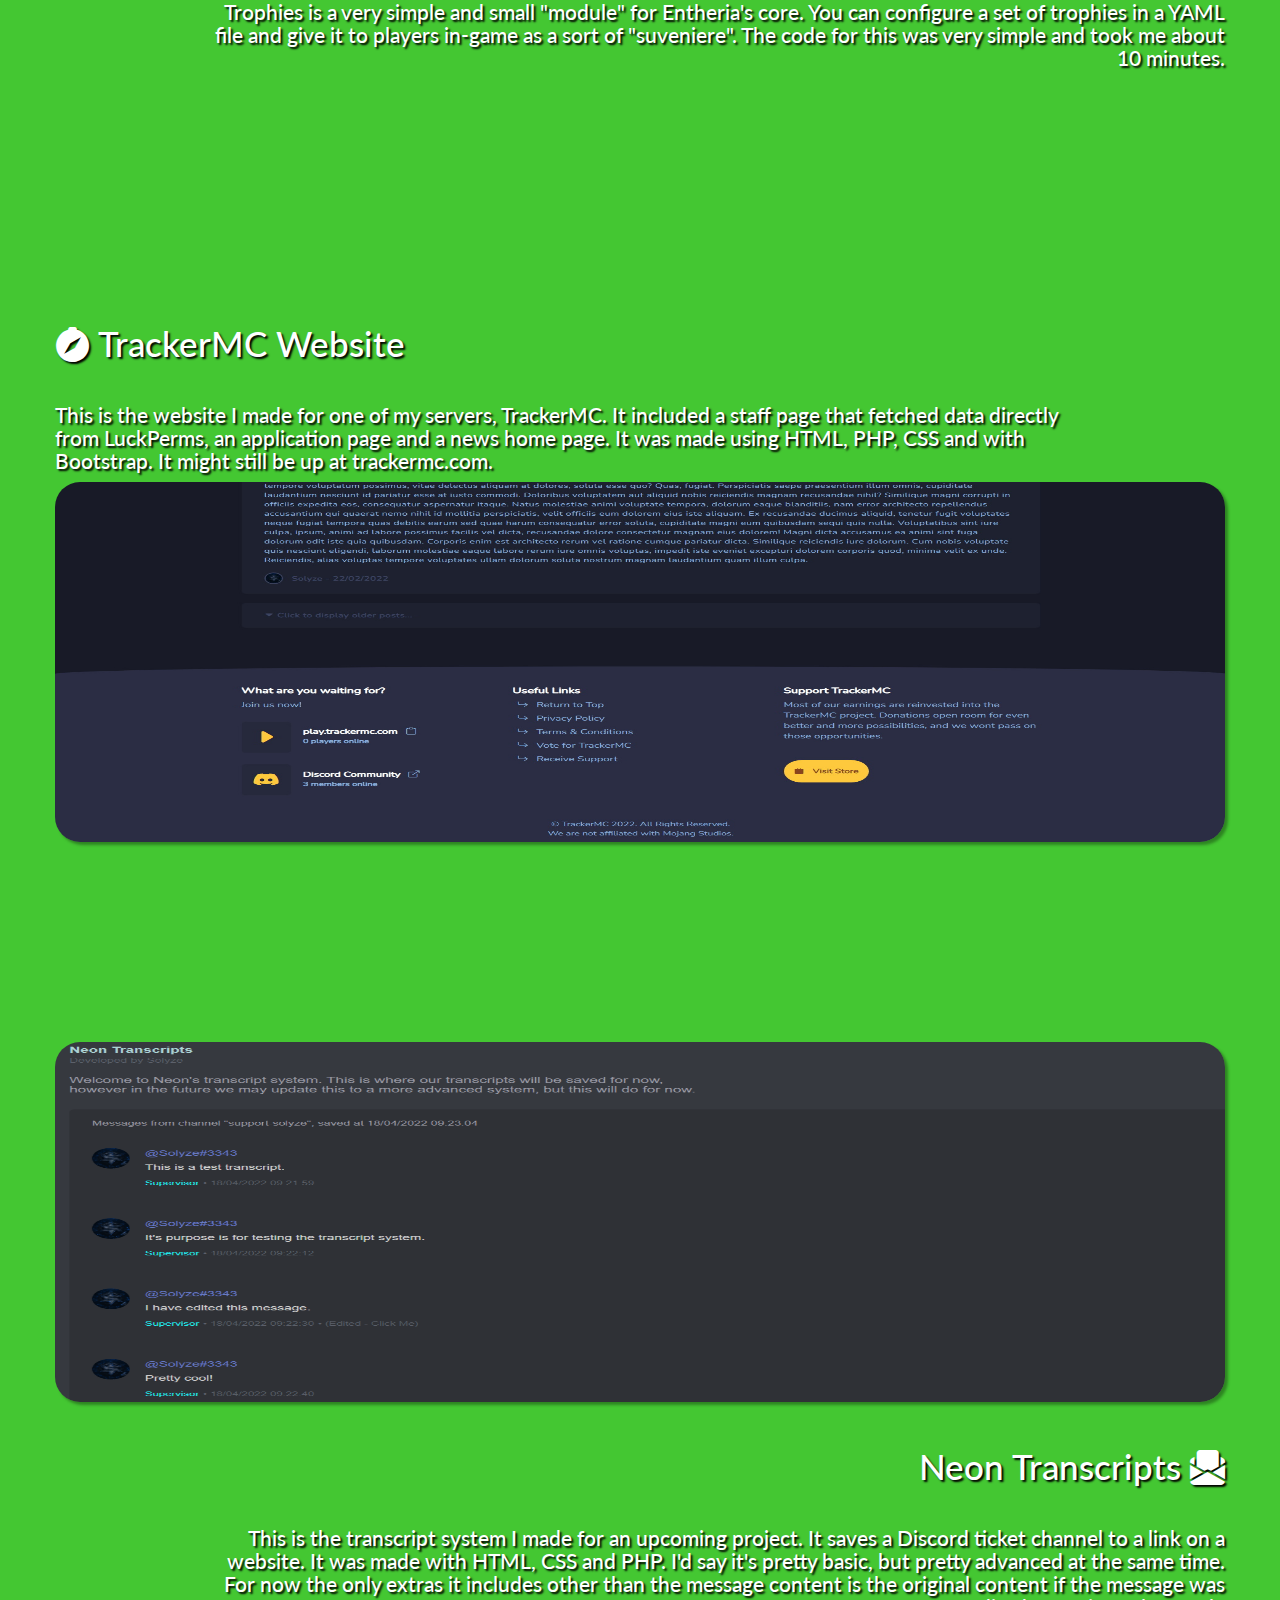
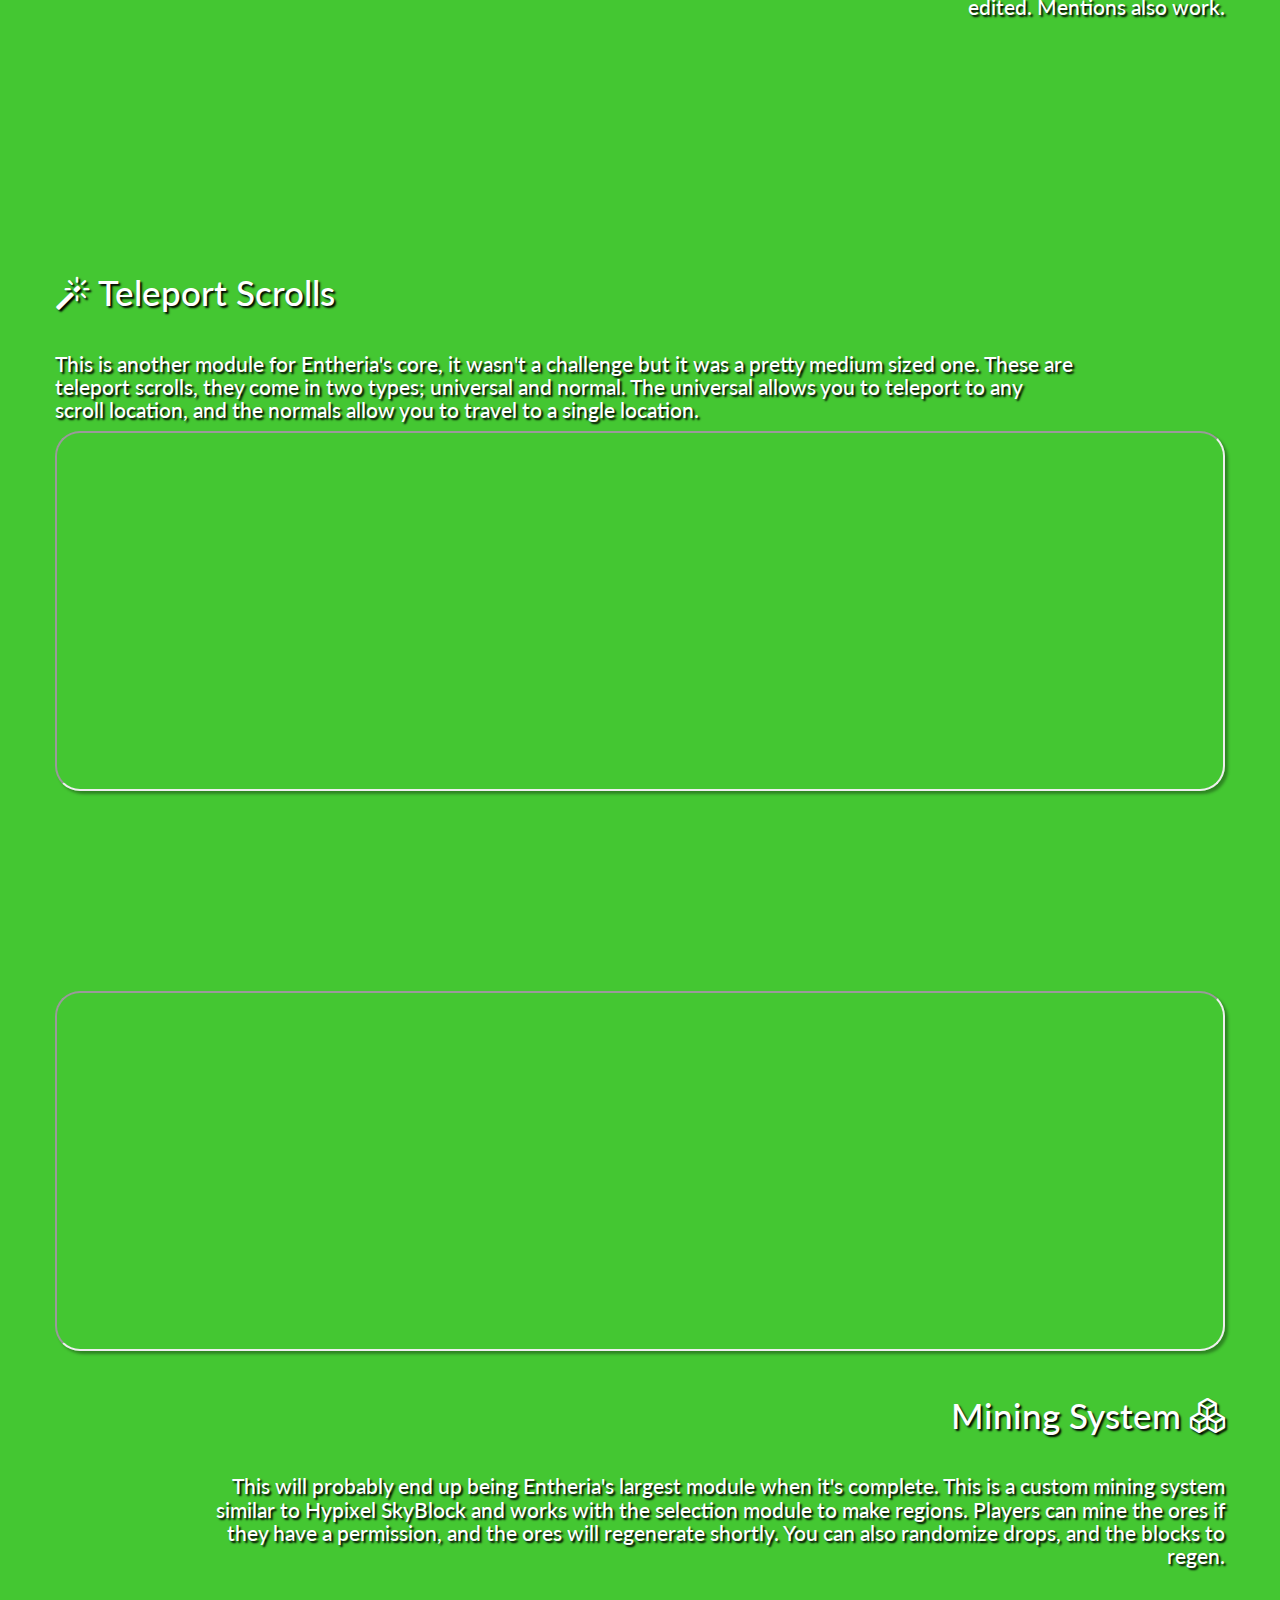
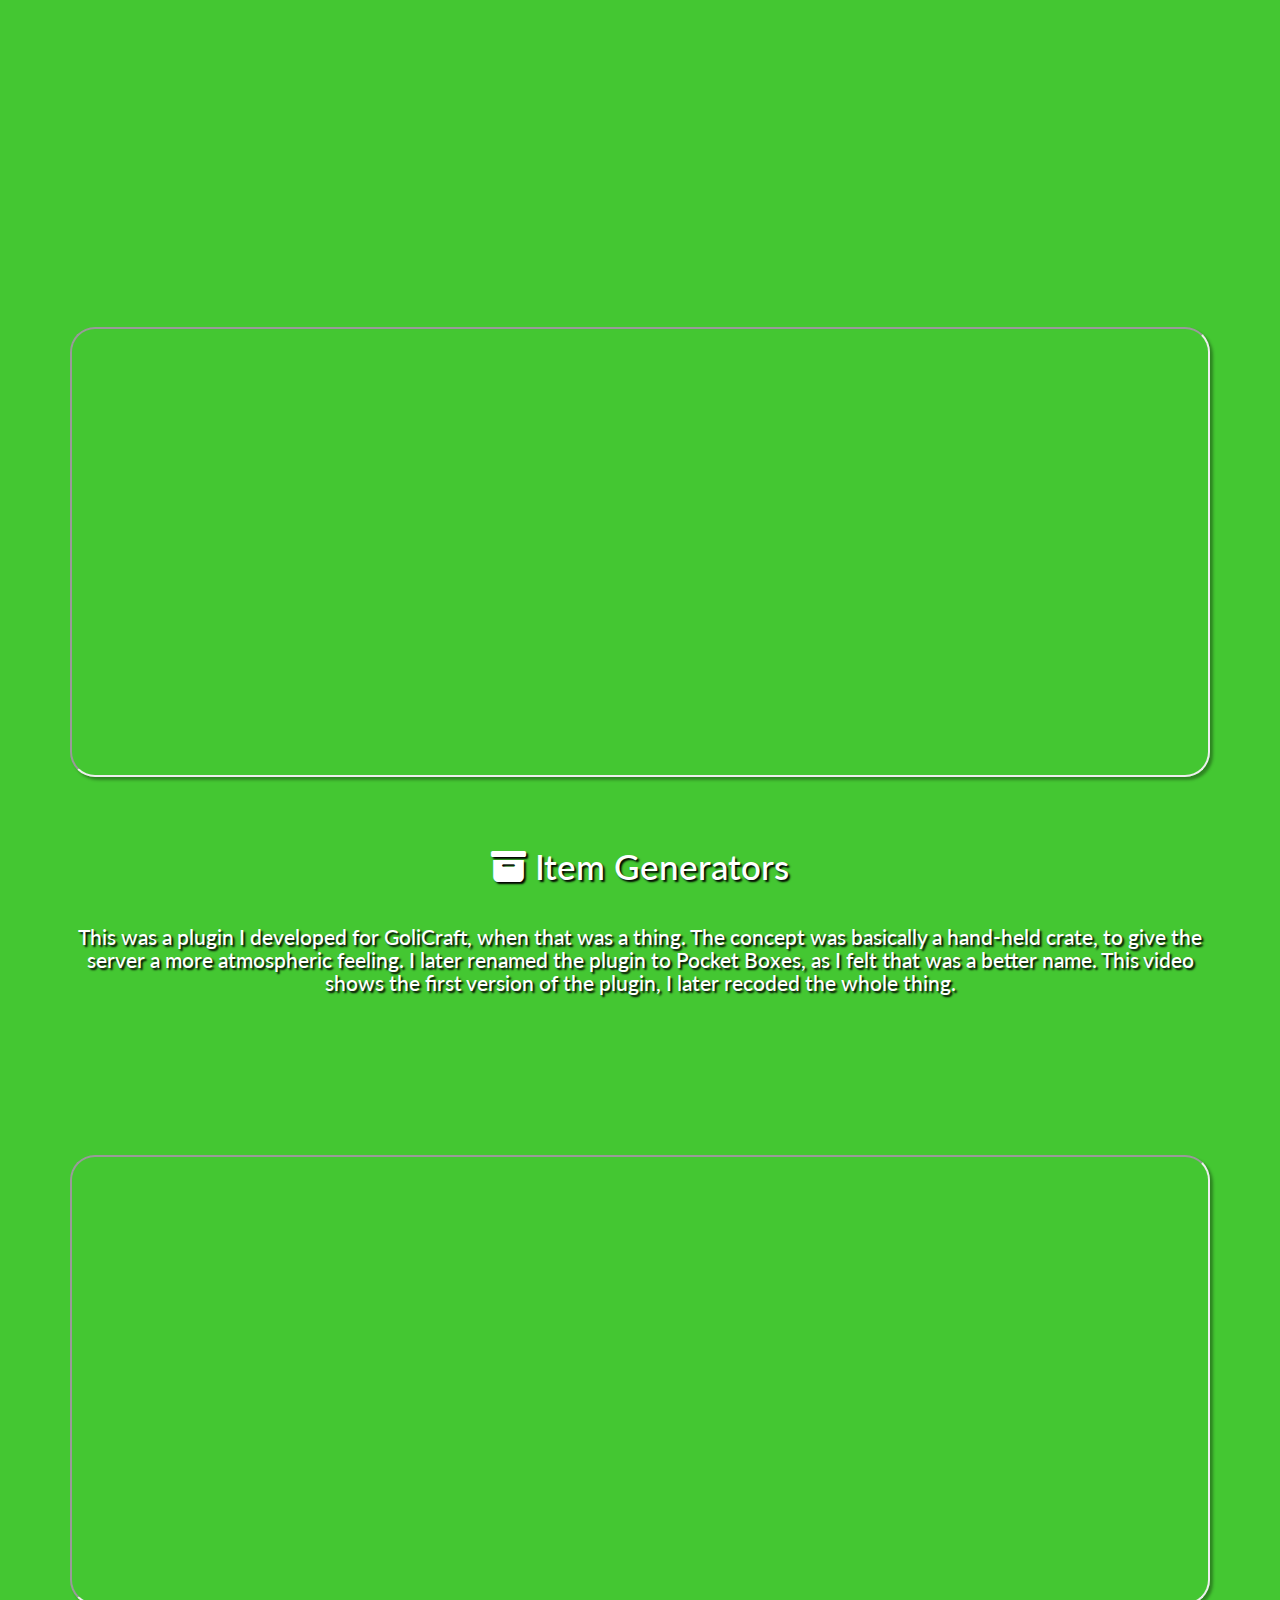
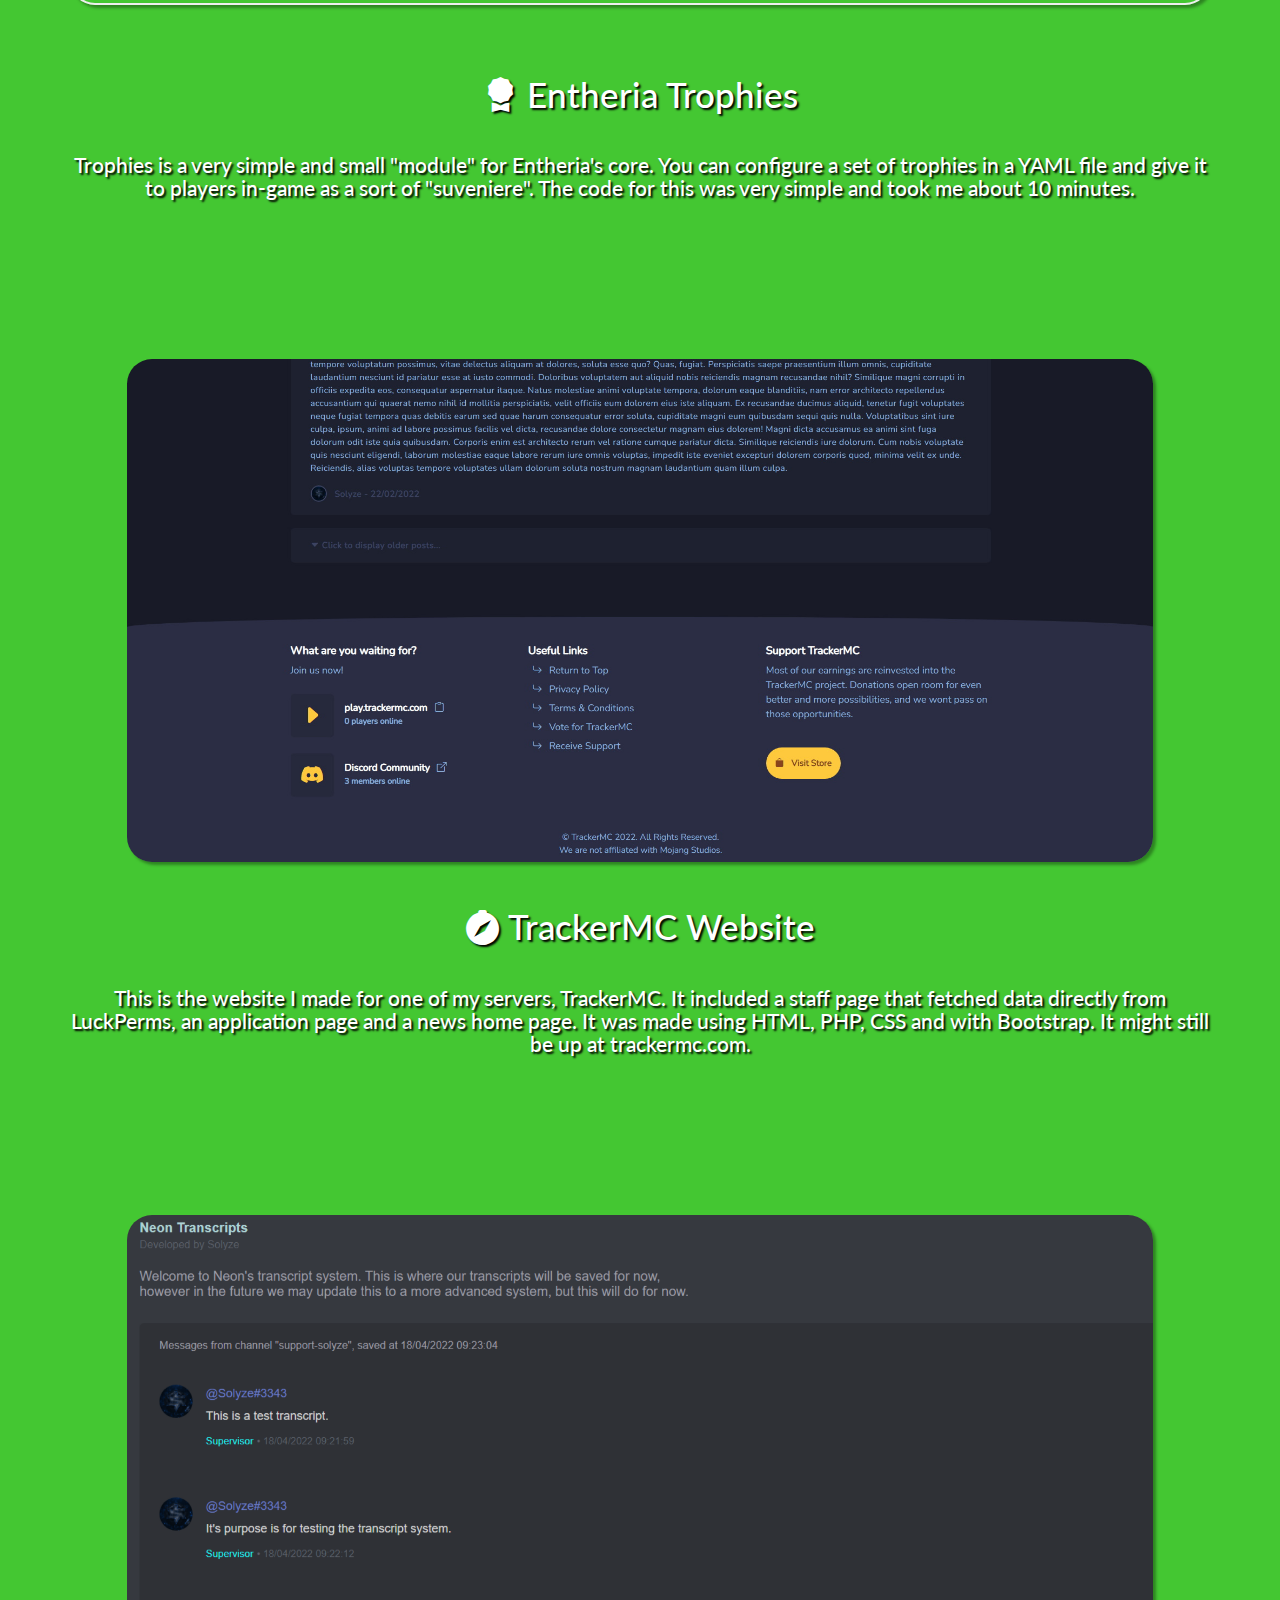
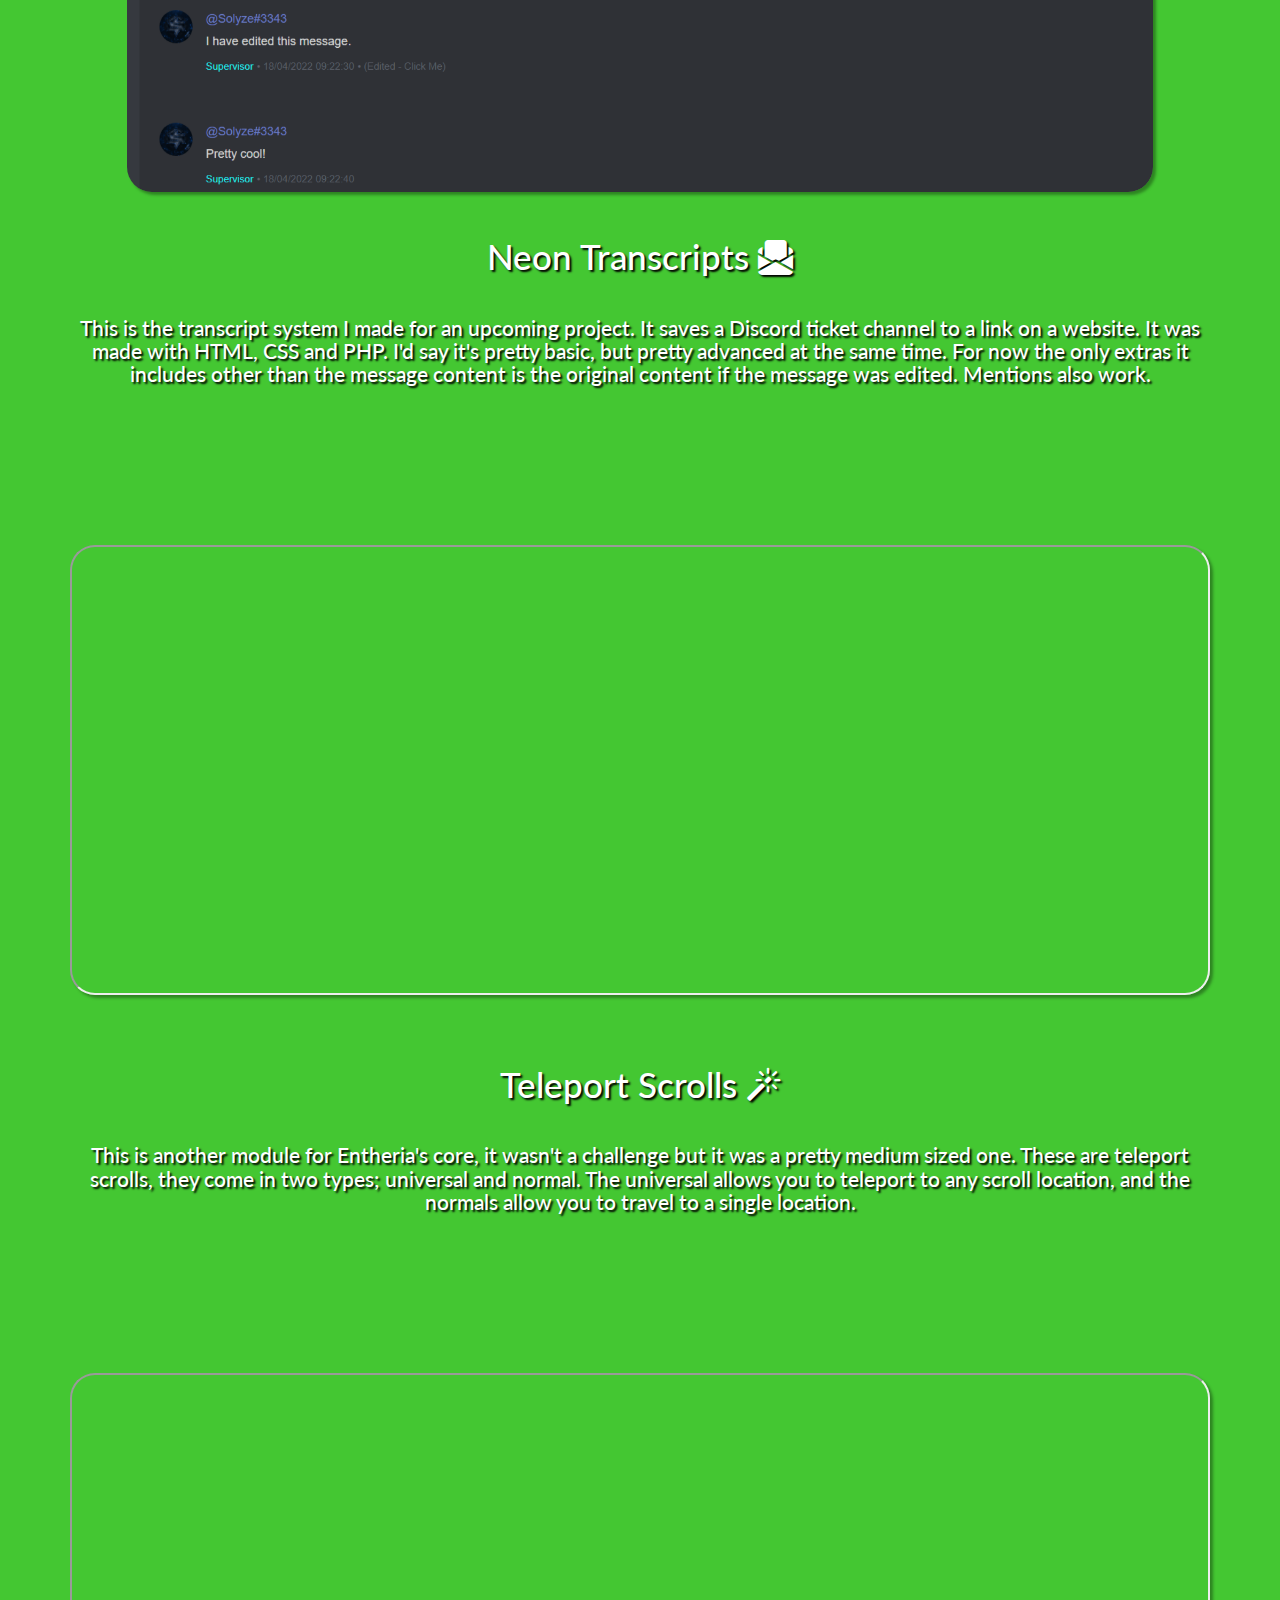
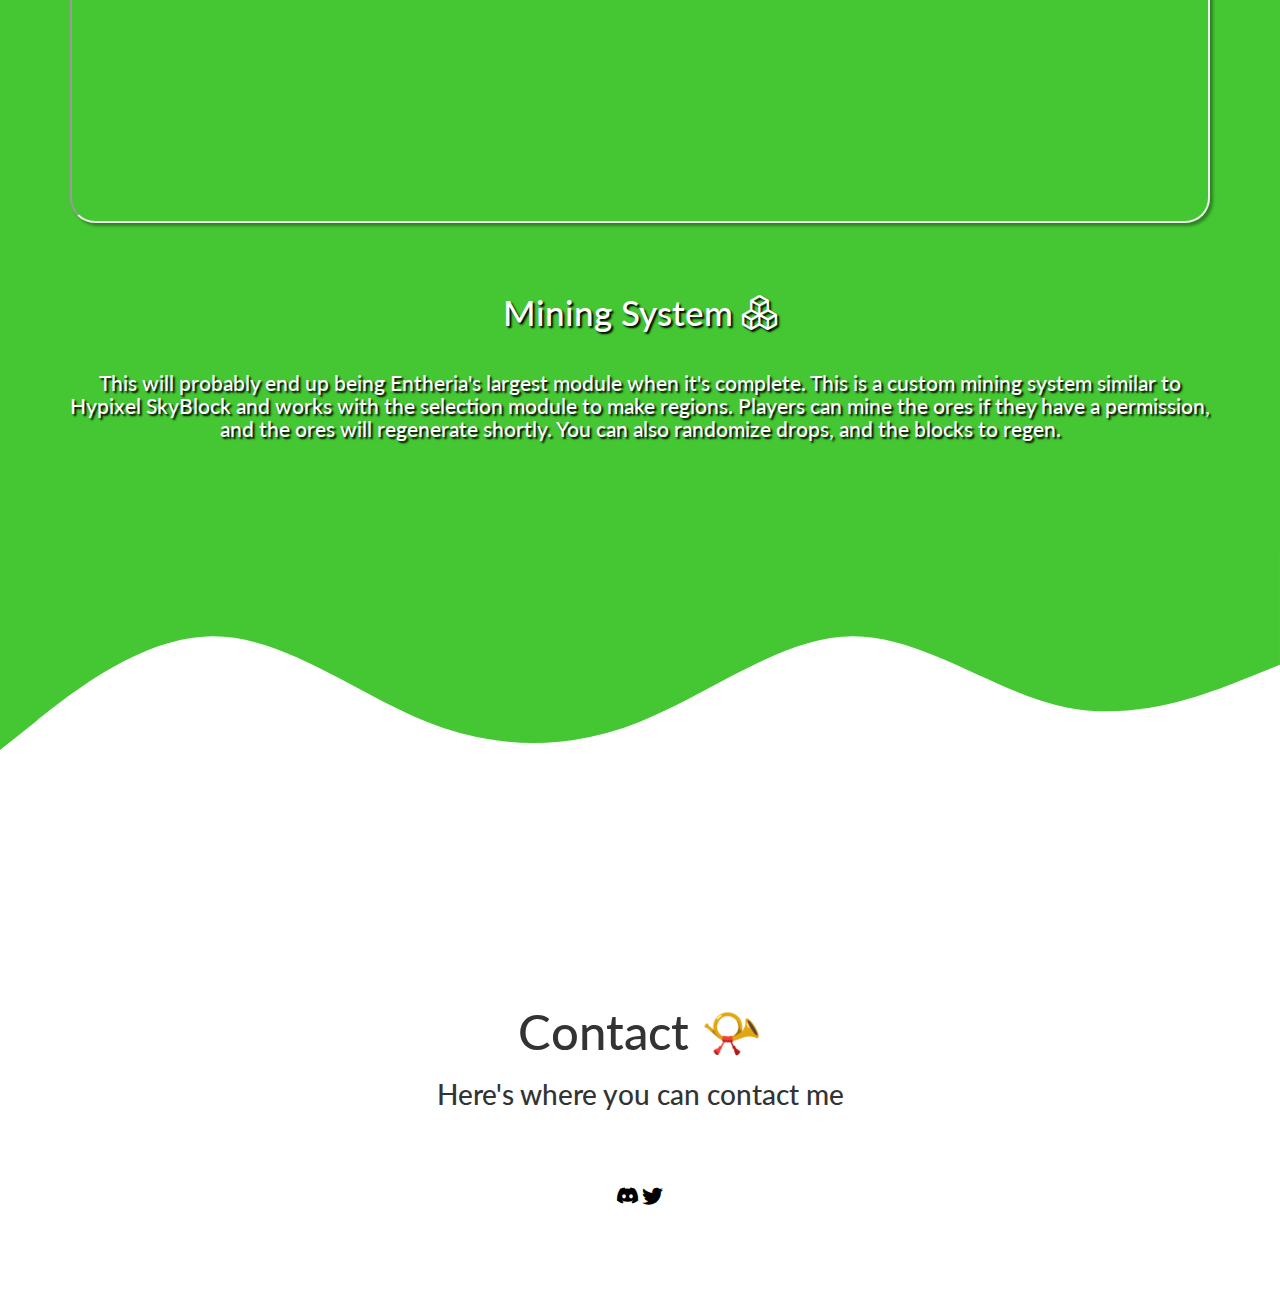
==== commit 30ad8db5: "Add files via upload" ====
--- a/showcase.html
+++ b/showcase.html
@@ -45,7 +45,22 @@
         <!-- Larger Screens -->
         <div class="d-none d-lg-block" style="background: #44c732; padding-top: 100px; padding-bottom: 250px; text-shadow: 2px 2px 2px black;">
             
-            <div class="container fadeload">
+            <div class="container fadeload" style="text-align: right; margin-top: 200px;">
+                <div class="row">
+                    <div class="col">
+                        <img class="gridleft-image" src="assets/img/valorantstorebot.png" height="360px" width="100%" style="border-radius: 25px;"></img>
+                    </div>
+                    <div class="col">
+                        <h1 class="gridleft-header" style="padding-top: 25px;">VALORANT Store Bot <i class="bi bi-award-fill mx-3"></i></h1>
+                        <h1 class="gridleft-content" style="padding-top: 20px; padding-left: 150px;">
+                            This is a very simple yet useful discord bot for VALORANT players that don't want to log on every day to check if their store contains something they want.
+                            This bot will connect VALORANT stores to Discord accounts, sending a private message every time a new store is out (every 24 hours).
+                        </h1>
+                    </div>
+                </div>
+            </div>
+
+            <div class="container fadeload" style="margin-top: 200px;">
                 <div class="row">
                     <div class="col">
                         <h1 class="gridleft-header" style="padding-top: 25px;"><i class="bi bi-archive-fill"></i> Item Generators</h1>
@@ -213,7 +228,7 @@
             </div>
 
             <div class="container fadeload" style="padding-top: 150px;">
-                <iframe class="gridleft-image" src="https://www.youtube.com/embed/mSBVZipsjXo" allowfullscreen height="50%" width="100%" allow="accelerometer; autoplay; clipboard-write; encrypted-media; gyroscope; picture-in-picture" style="border-radius: 25px;"></iframe>
+                <iframe class="gridleft-image" src="https://www.youtube.com/embed/Jt1_3Q03vOg" allowfullscreen height="50%" width="100%" allow="accelerometer; autoplay; clipboard-write; encrypted-media; gyroscope; picture-in-picture" style="border-radius: 25px;"></iframe>
                 <center>
                     <h1 class="gridleft-header text-center fadeload" style="padding-top: 50px;">Teleport Scrolls <i class="bi bi-magic"></i></h1>
                     <h1 class="gridleft-content text-center mx-5 fadeload" style="padding-top: 20px;">
@@ -226,7 +241,7 @@
             </div>
 
             <div class="container fadeload" style="padding-top: 150px;">
-                <iframe class="gridleft-image" src="https://www.youtube.com/embed/mSBVZipsjXo" allowfullscreen height="50%" width="100%" allow="accelerometer; autoplay; clipboard-write; encrypted-media; gyroscope; picture-in-picture" style="border-radius: 25px;"></iframe>
+                <iframe class="gridleft-image" src="https://www.youtube.com/embed/882tWXGdtgQ" allowfullscreen height="50%" width="100%" allow="accelerometer; autoplay; clipboard-write; encrypted-media; gyroscope; picture-in-picture" style="border-radius: 25px;"></iframe>
                 <center>
                     <h1 class="gridleft-header text-center fadeload" style="padding-top: 50px;">Mining System <i class="bi bi-boxes"></i></h1>
                     <h1 class="gridleft-content text-center mx-5 fadeload" style="padding-top: 20px;">
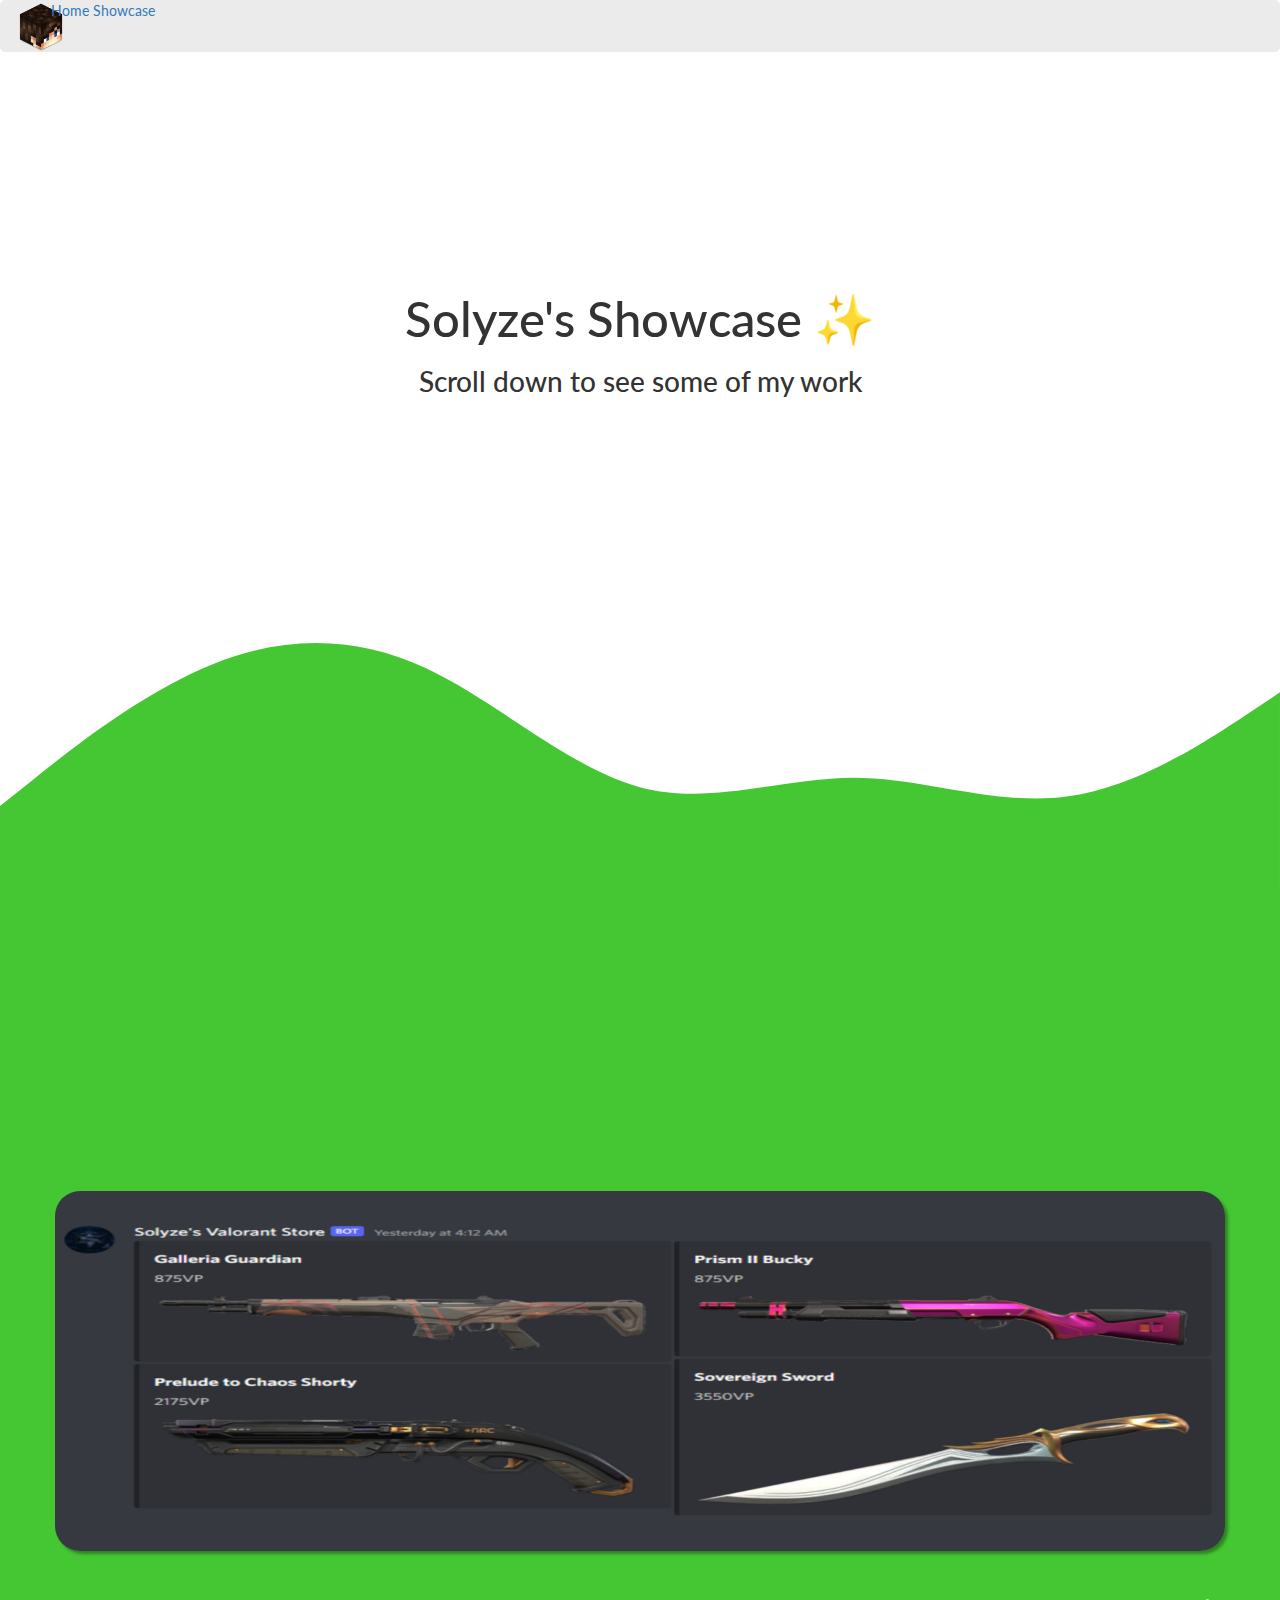
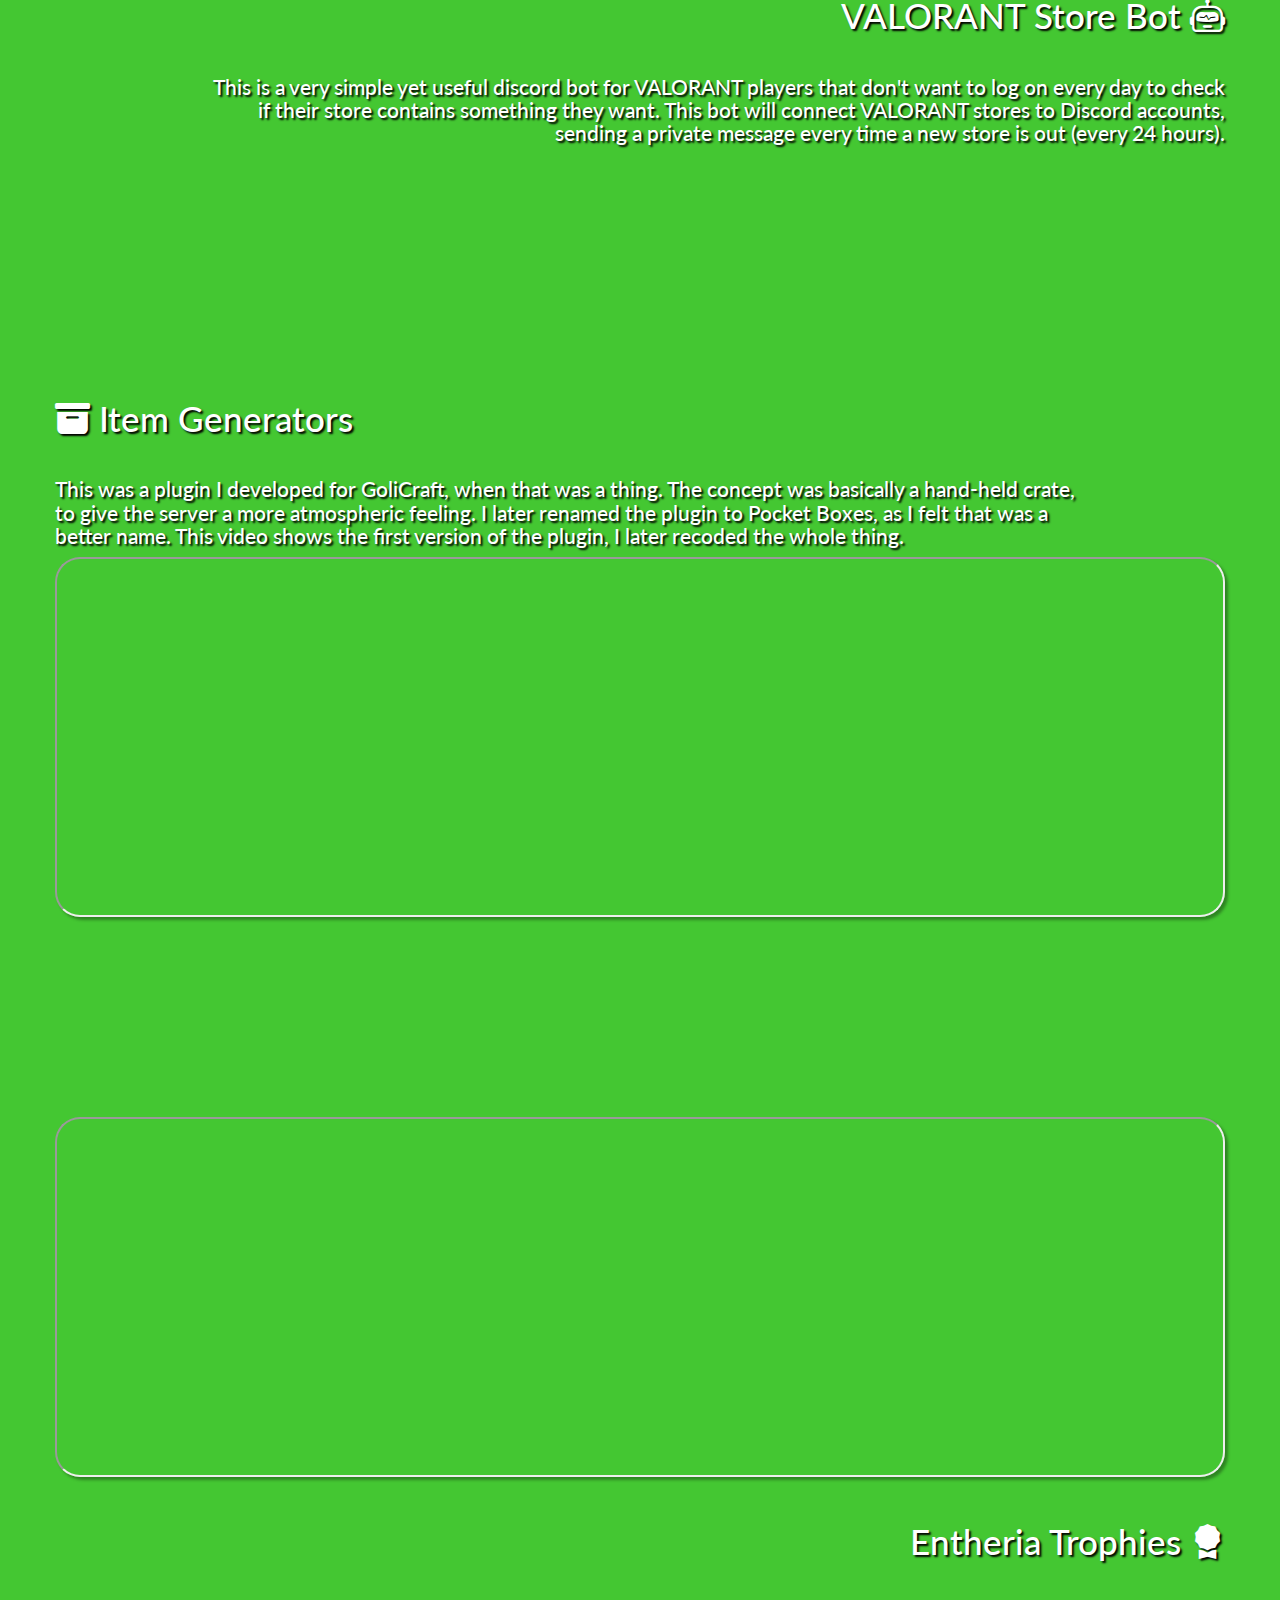
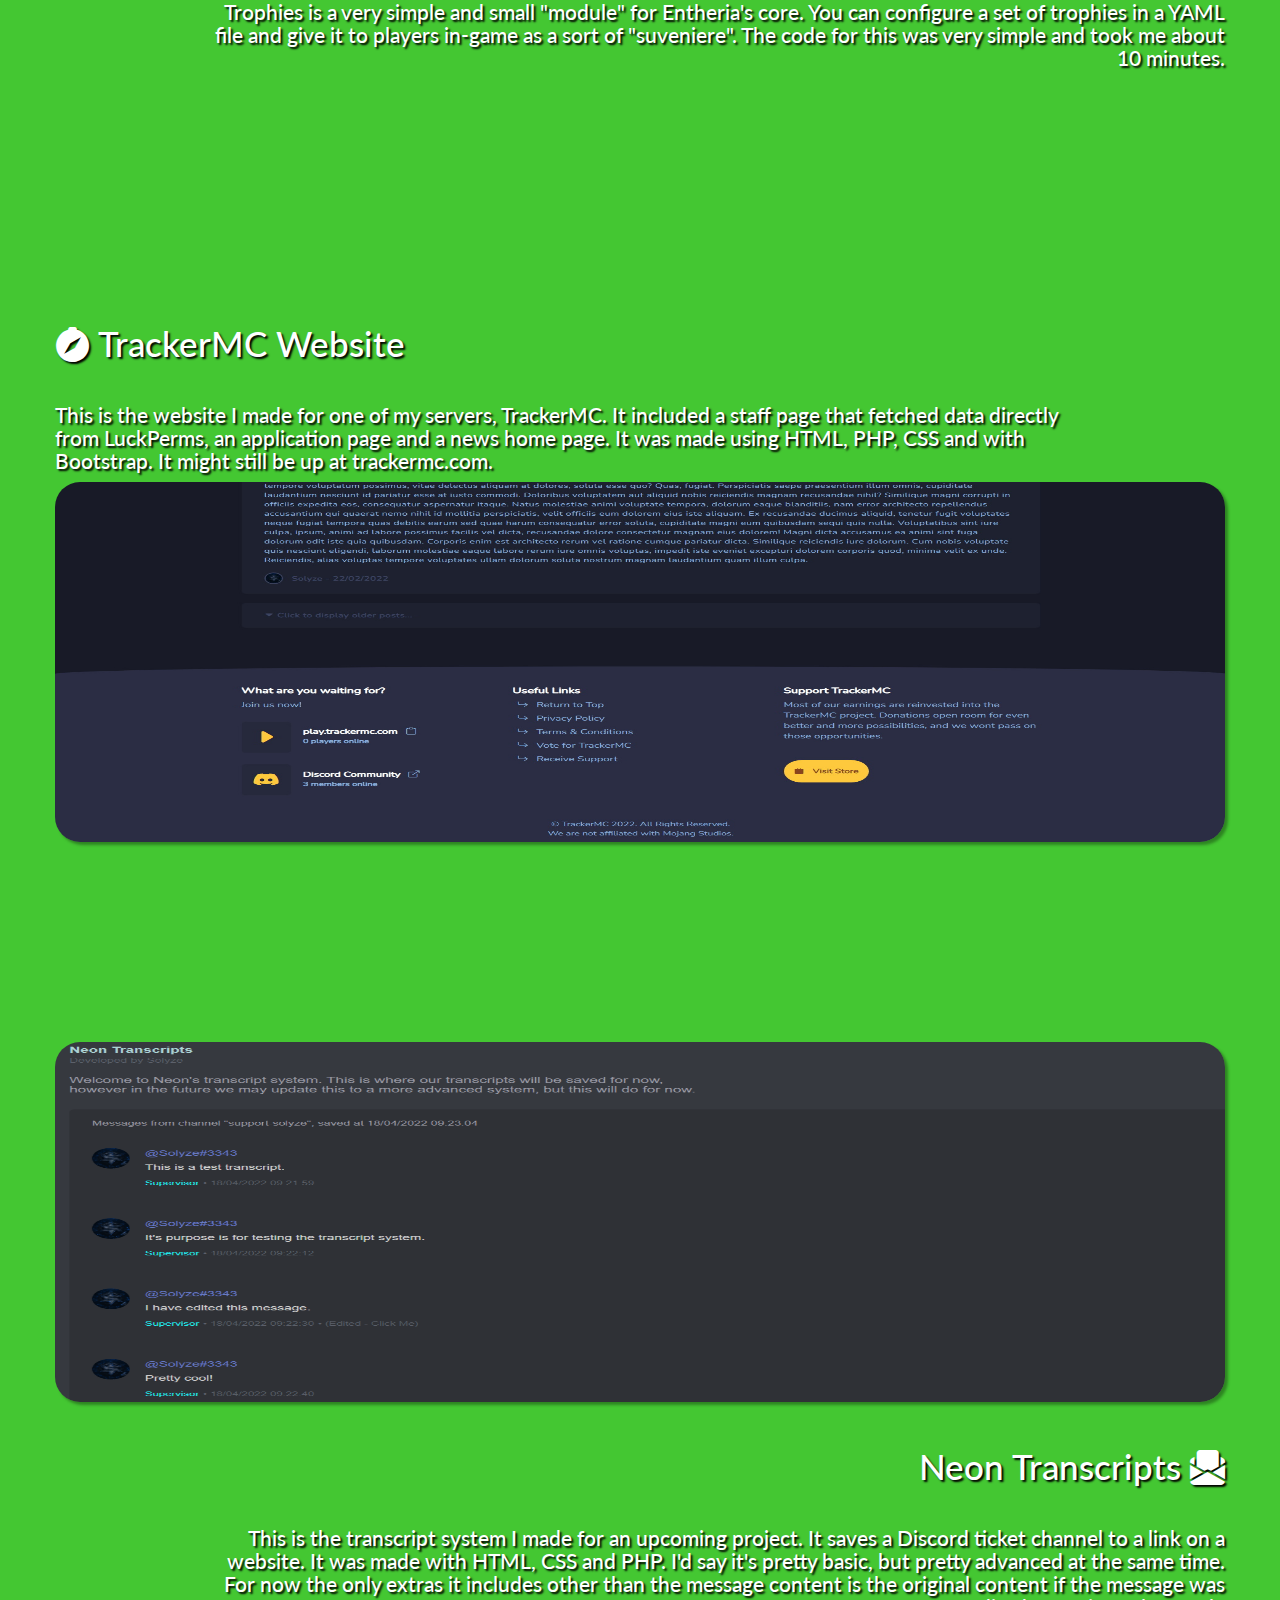
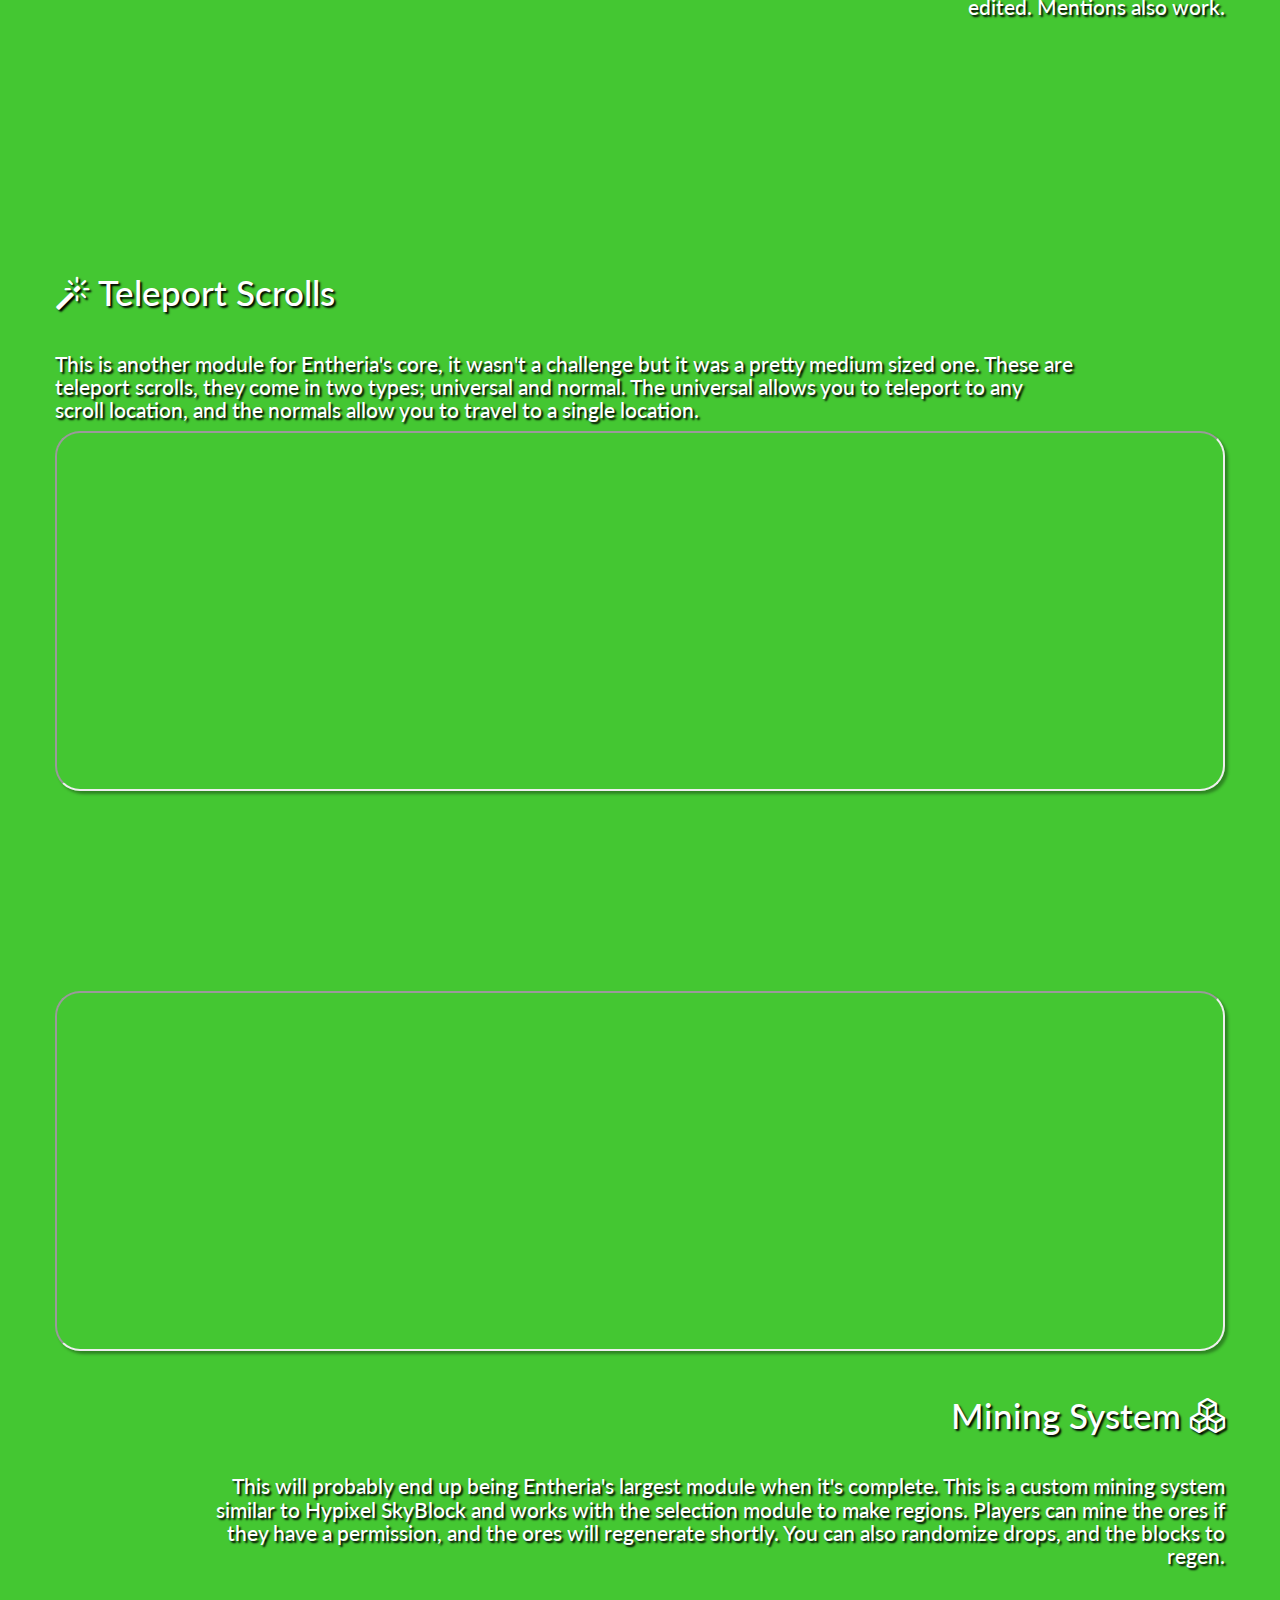
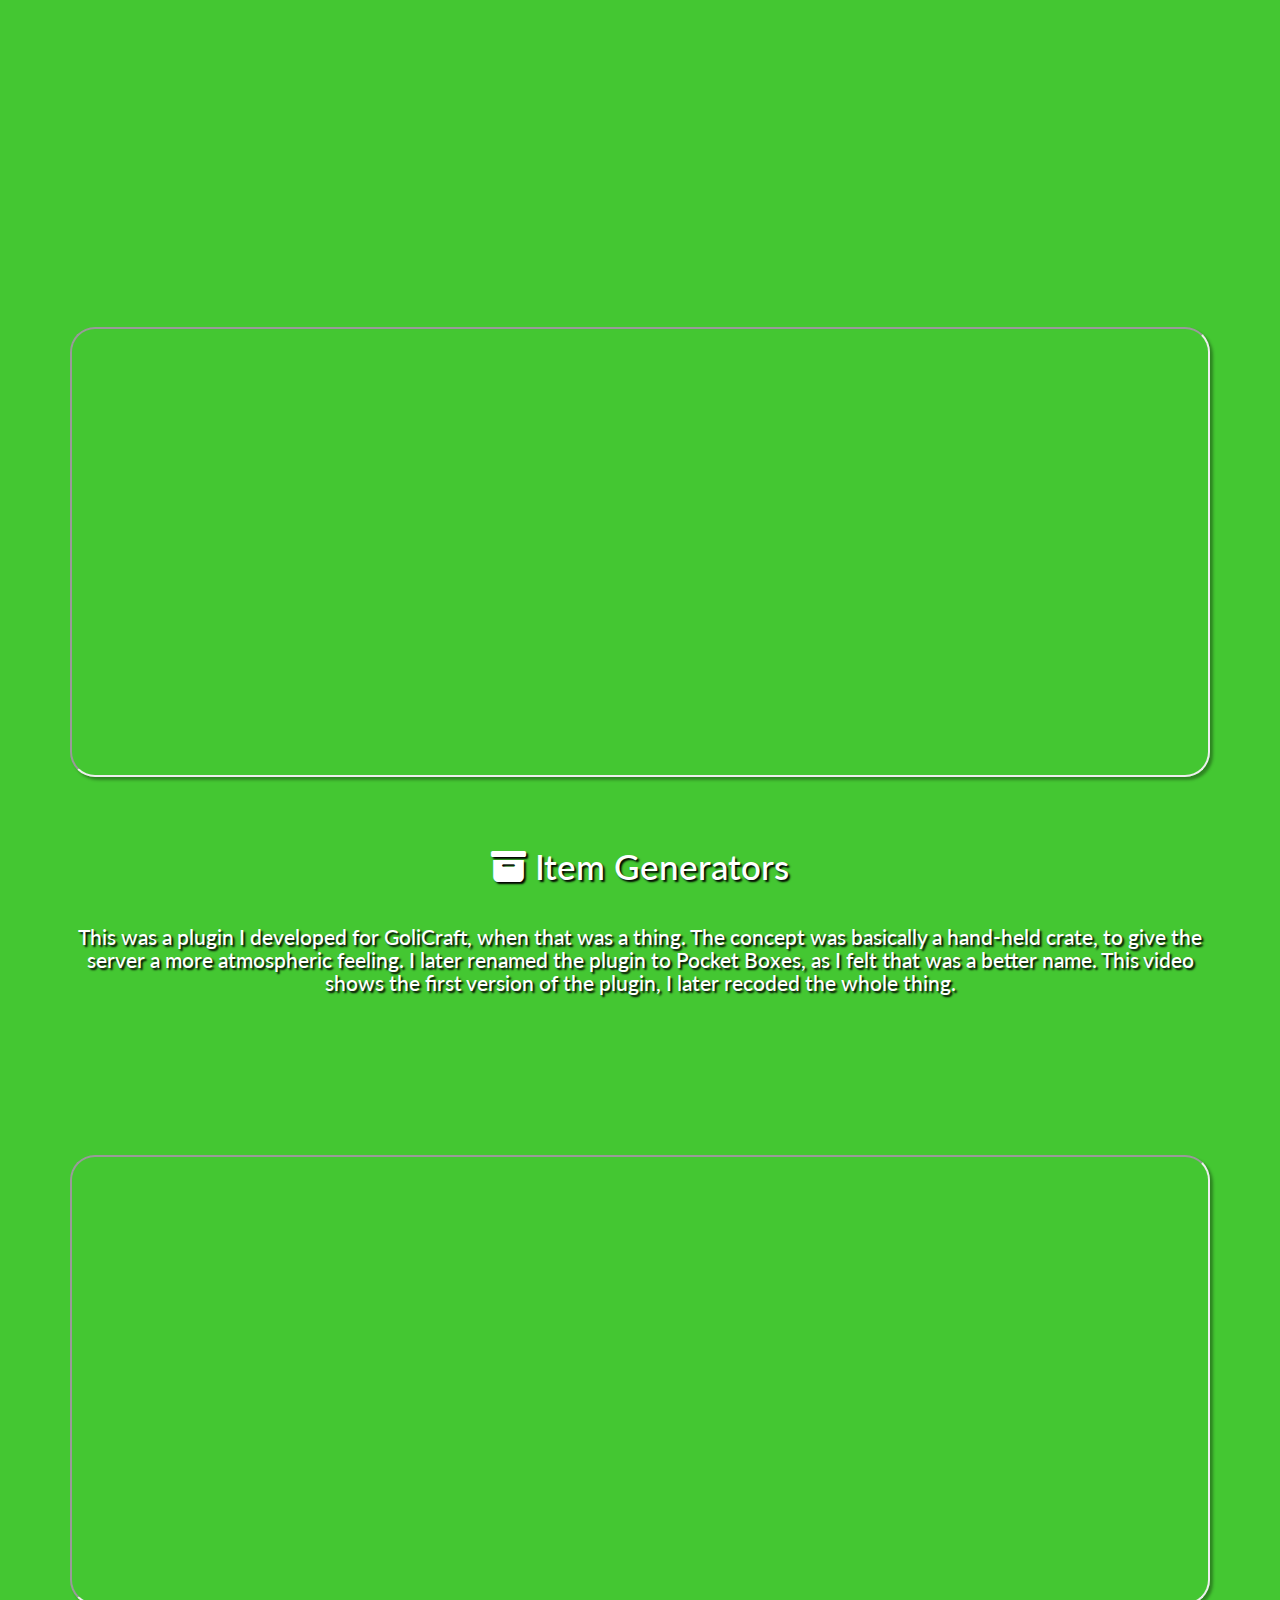
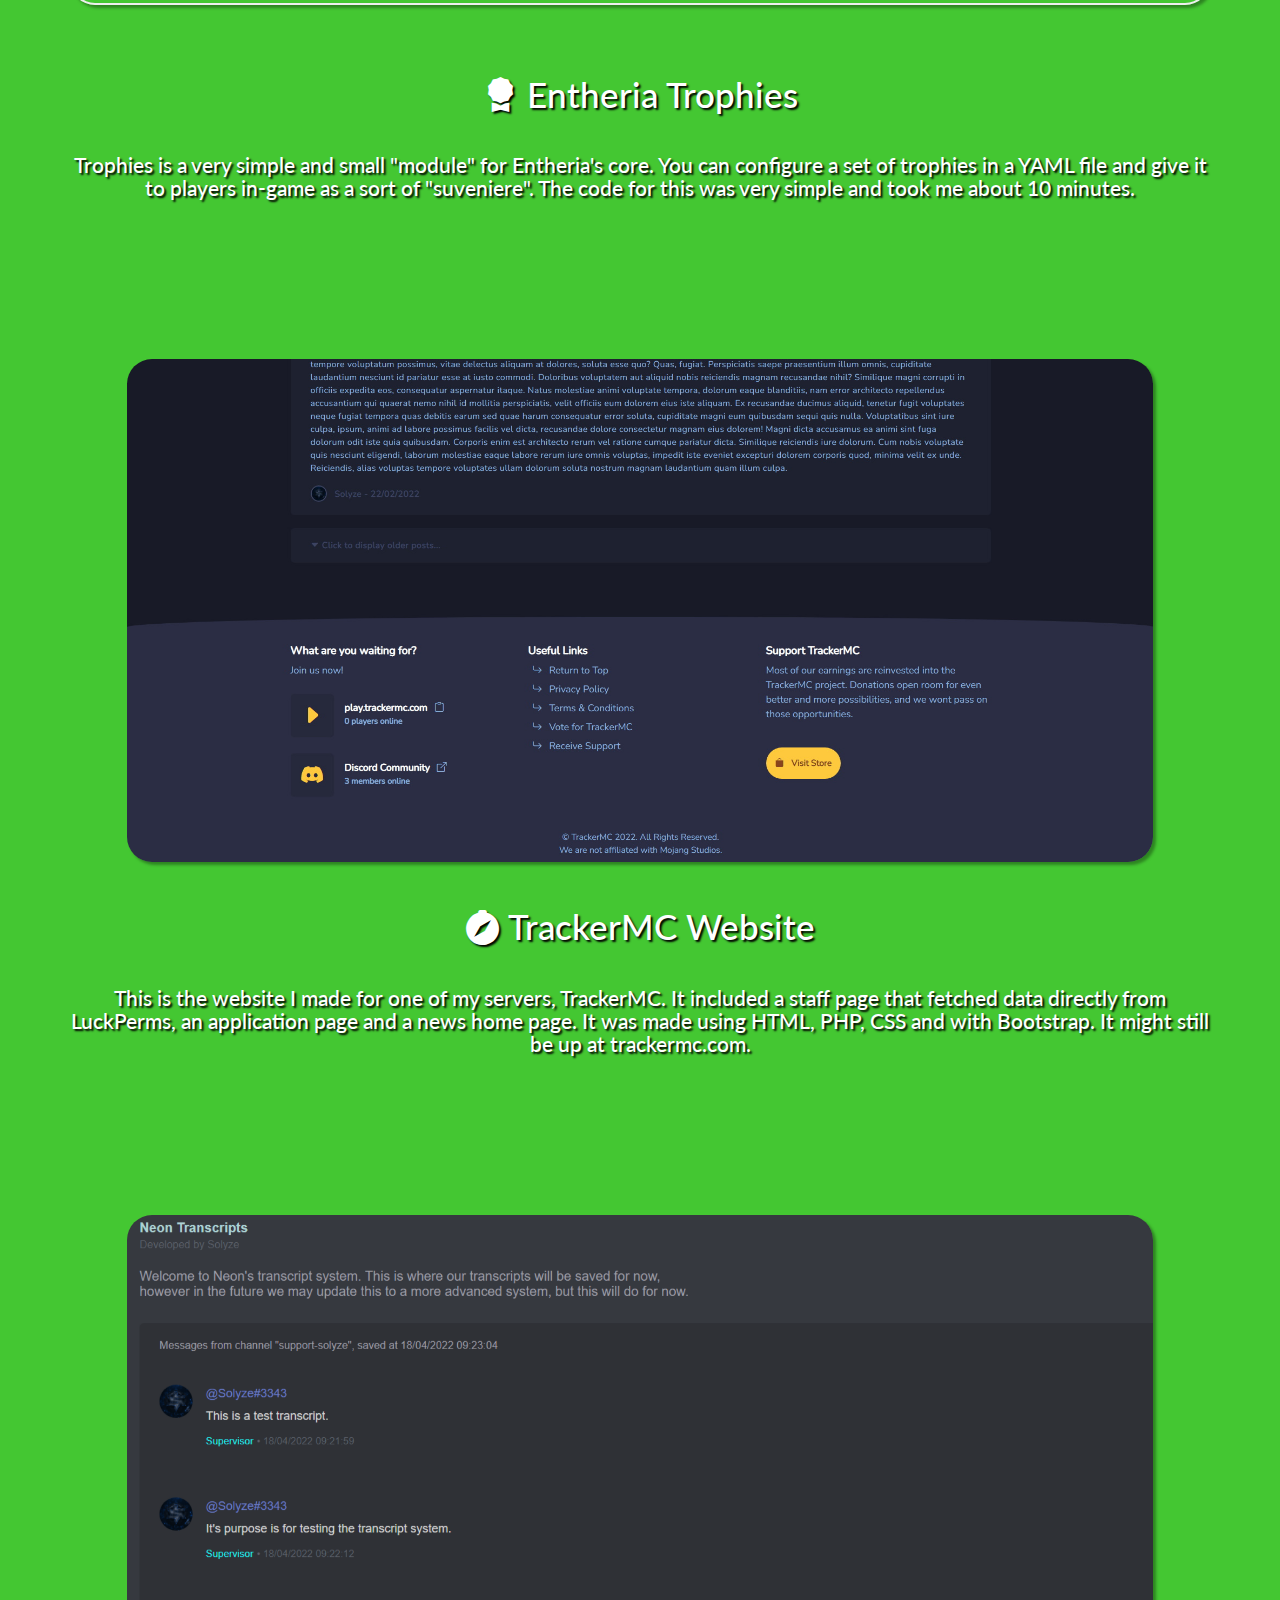
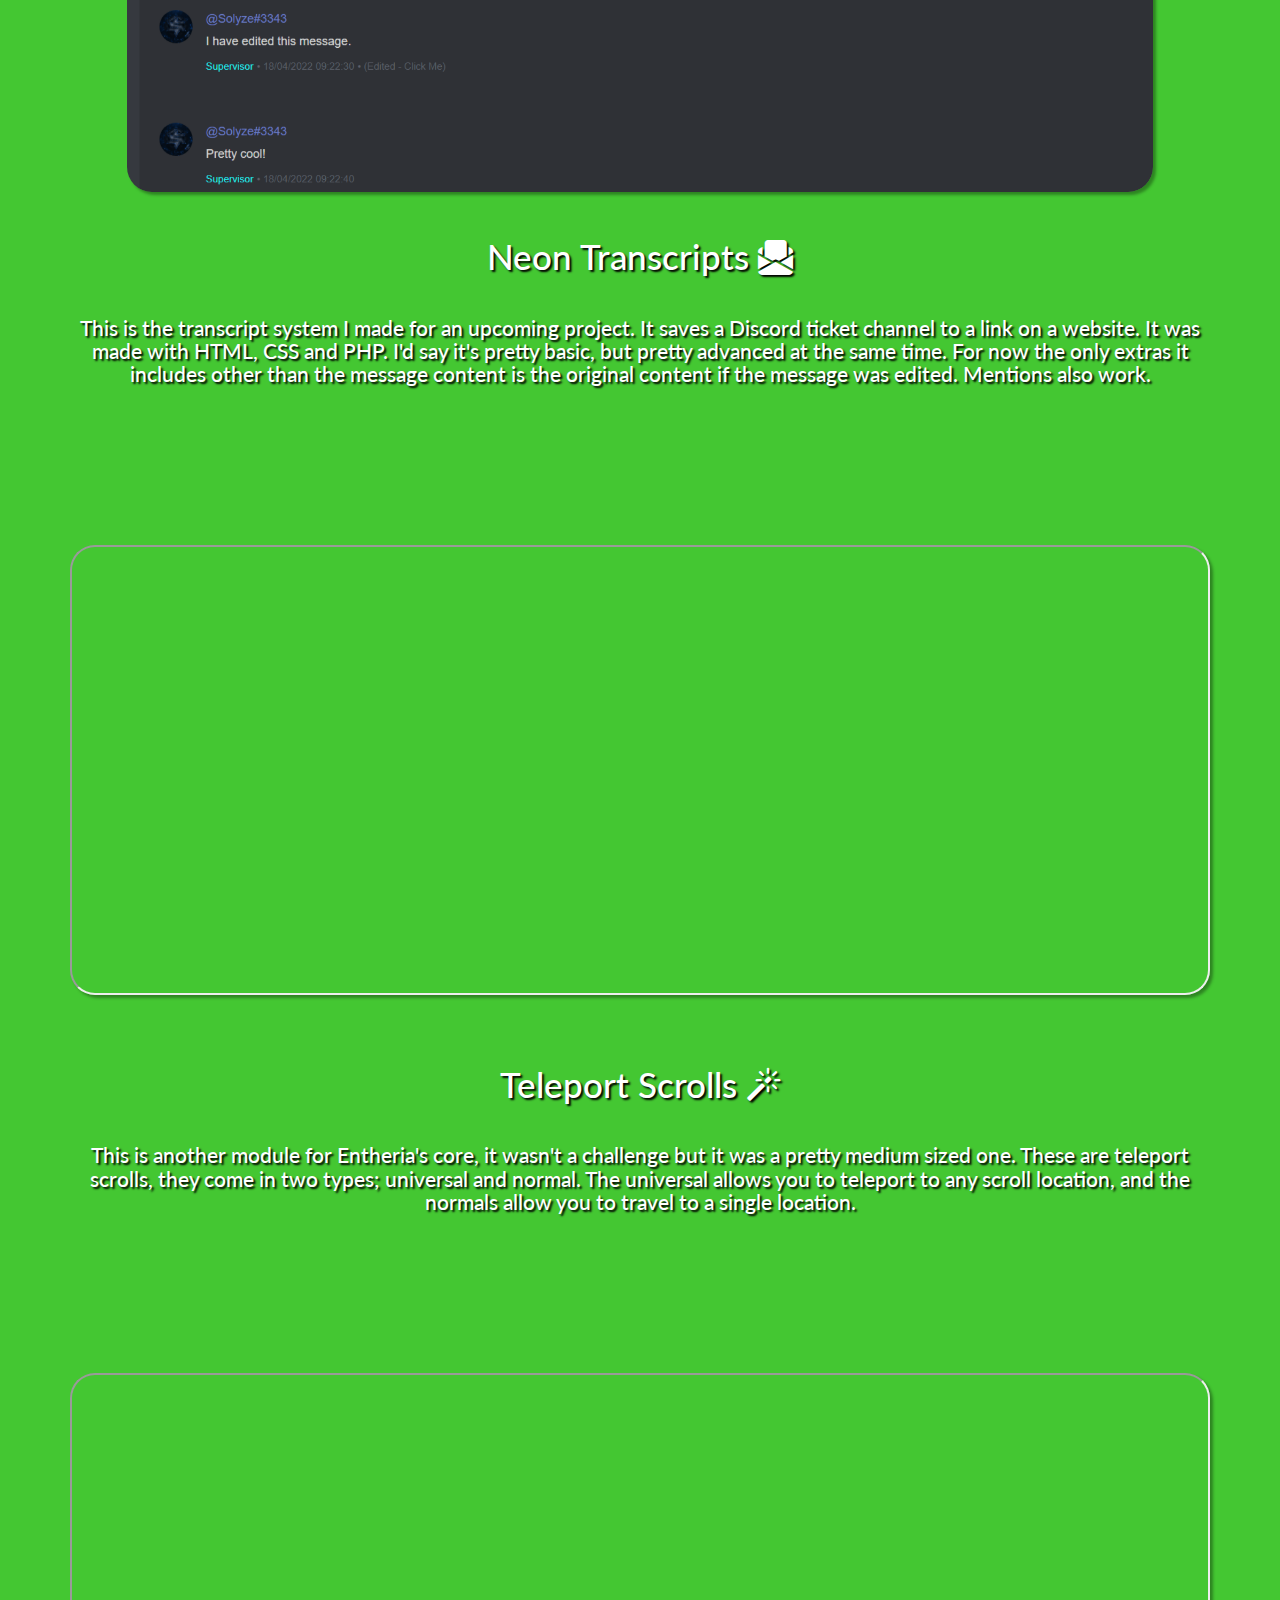
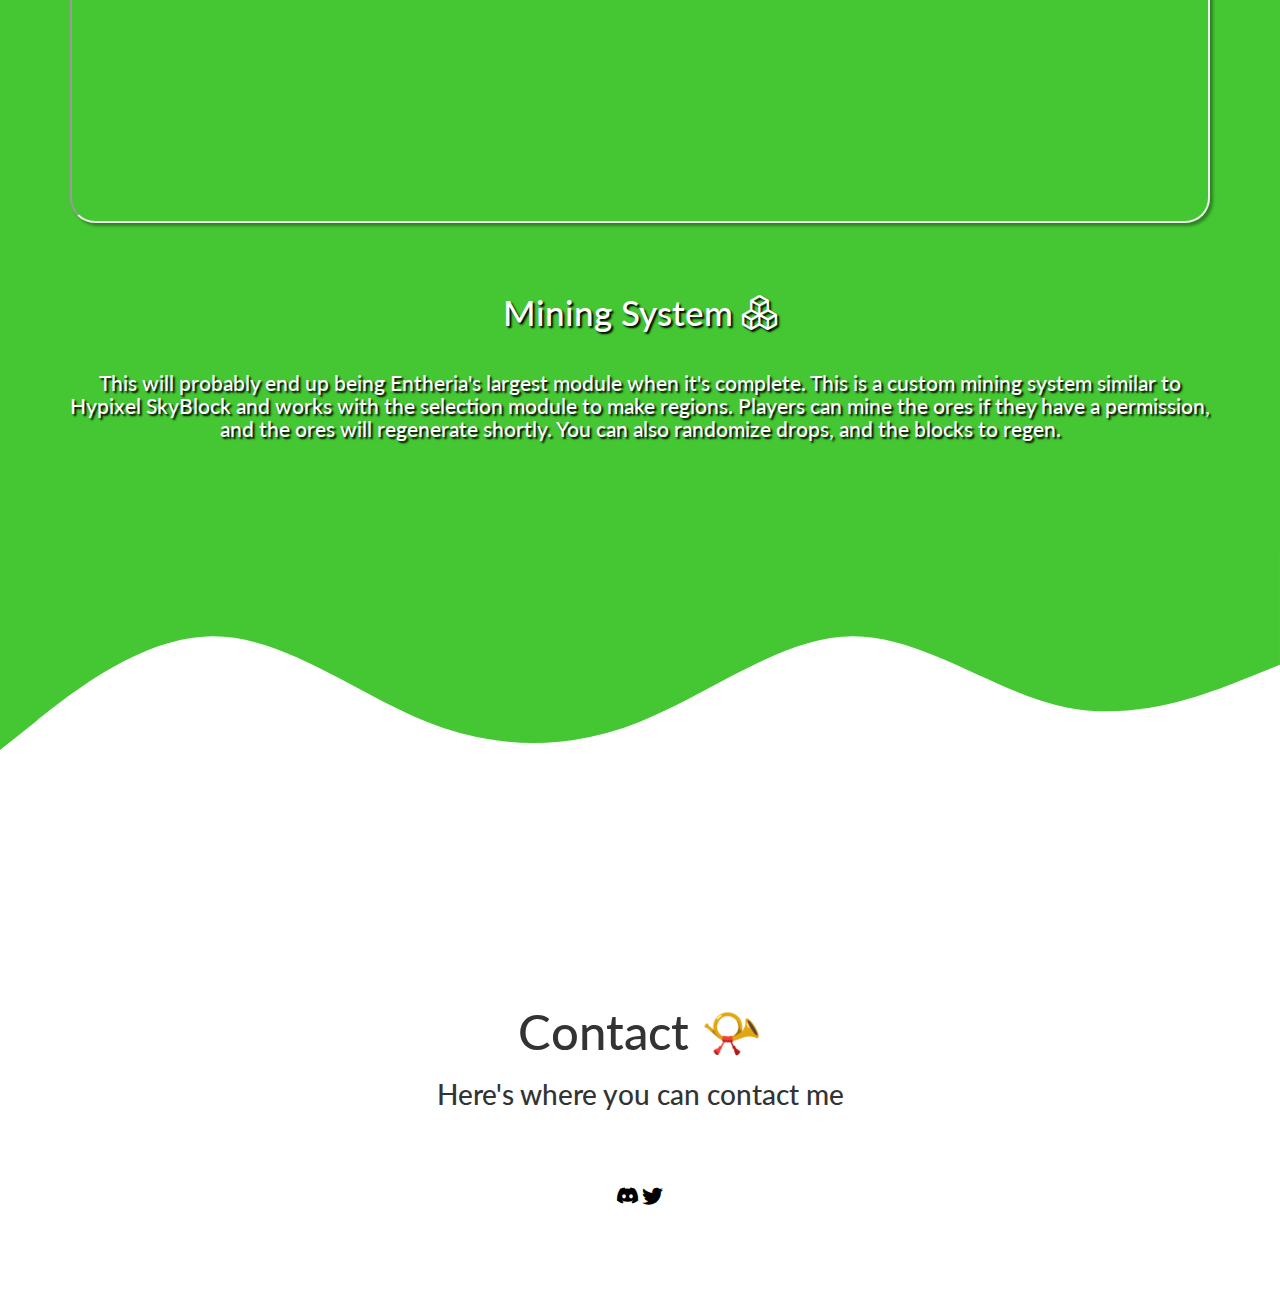
==== commit a0dba591: "Update showcase.html" ====
--- a/showcase.html
+++ b/showcase.html
@@ -51,7 +51,7 @@
                         <img class="gridleft-image" src="assets/img/valorantstorebot.png" height="360px" width="100%" style="border-radius: 25px;"></img>
                     </div>
                     <div class="col">
-                        <h1 class="gridleft-header" style="padding-top: 25px;">VALORANT Store Bot <i class="bi bi-award-fill mx-3"></i></h1>
+                        <h1 class="gridleft-header" style="padding-top: 25px;">VALORANT Store Bot <i class="bi bi-robot mx-3"></i></h1>
                         <h1 class="gridleft-content" style="padding-top: 20px; padding-left: 150px;">
                             This is a very simple yet useful discord bot for VALORANT players that don't want to log on every day to check if their store contains something they want.
                             This bot will connect VALORANT stores to Discord accounts, sending a private message every time a new store is out (every 24 hours).
@@ -276,4 +276,4 @@
 
         </div>
     </body>
-</html>+</html>
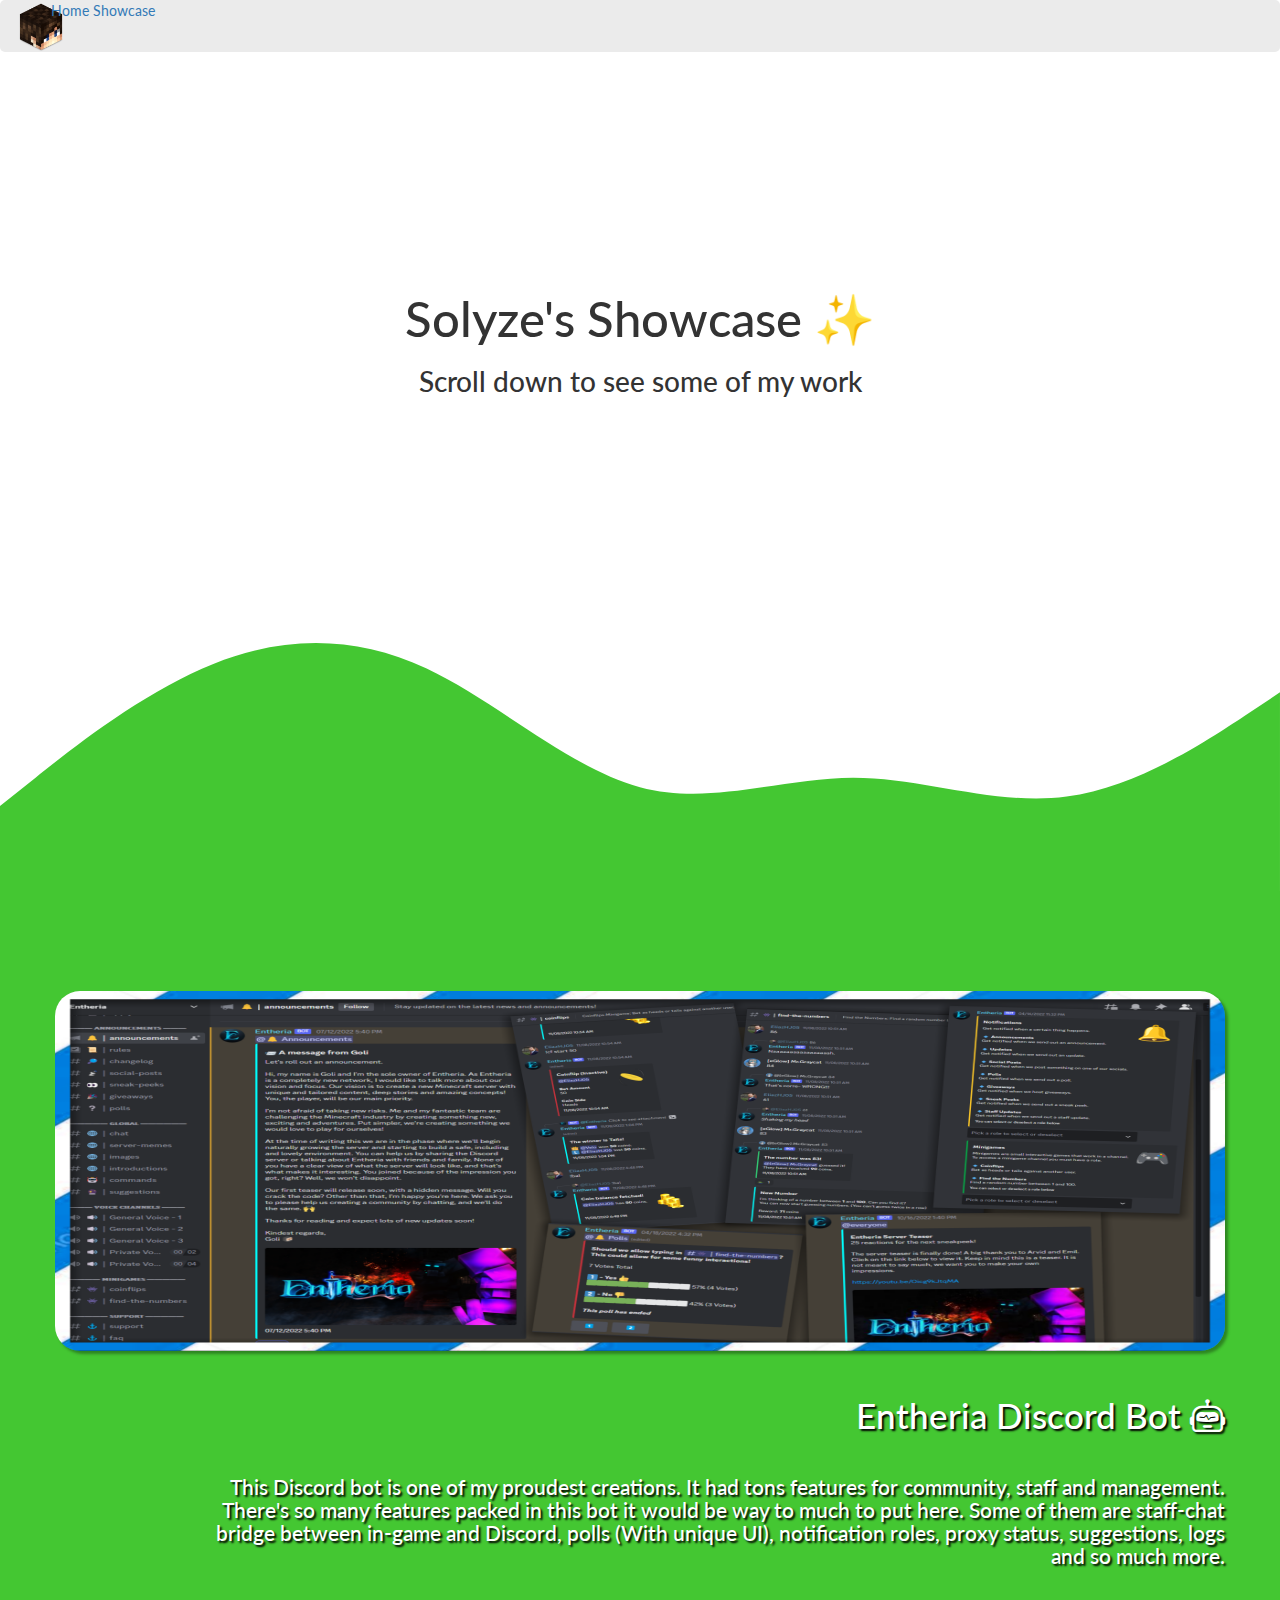
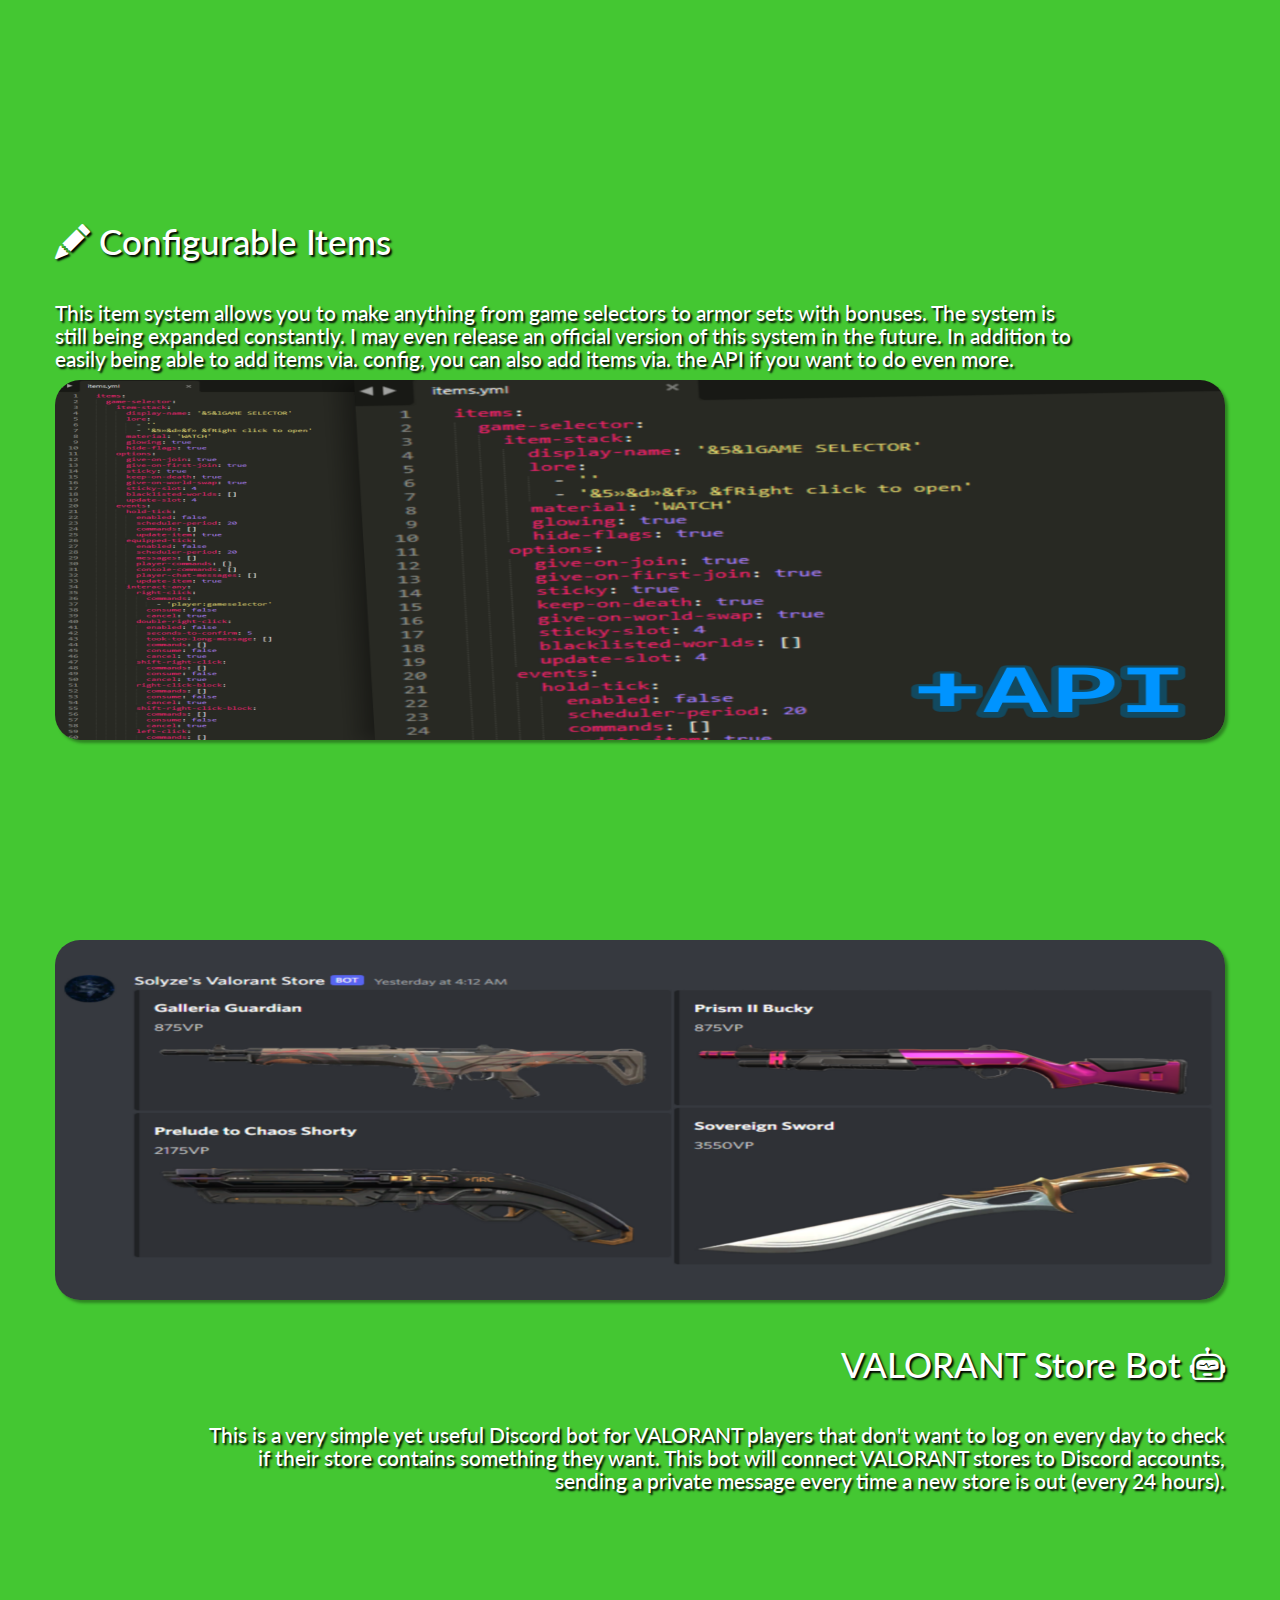
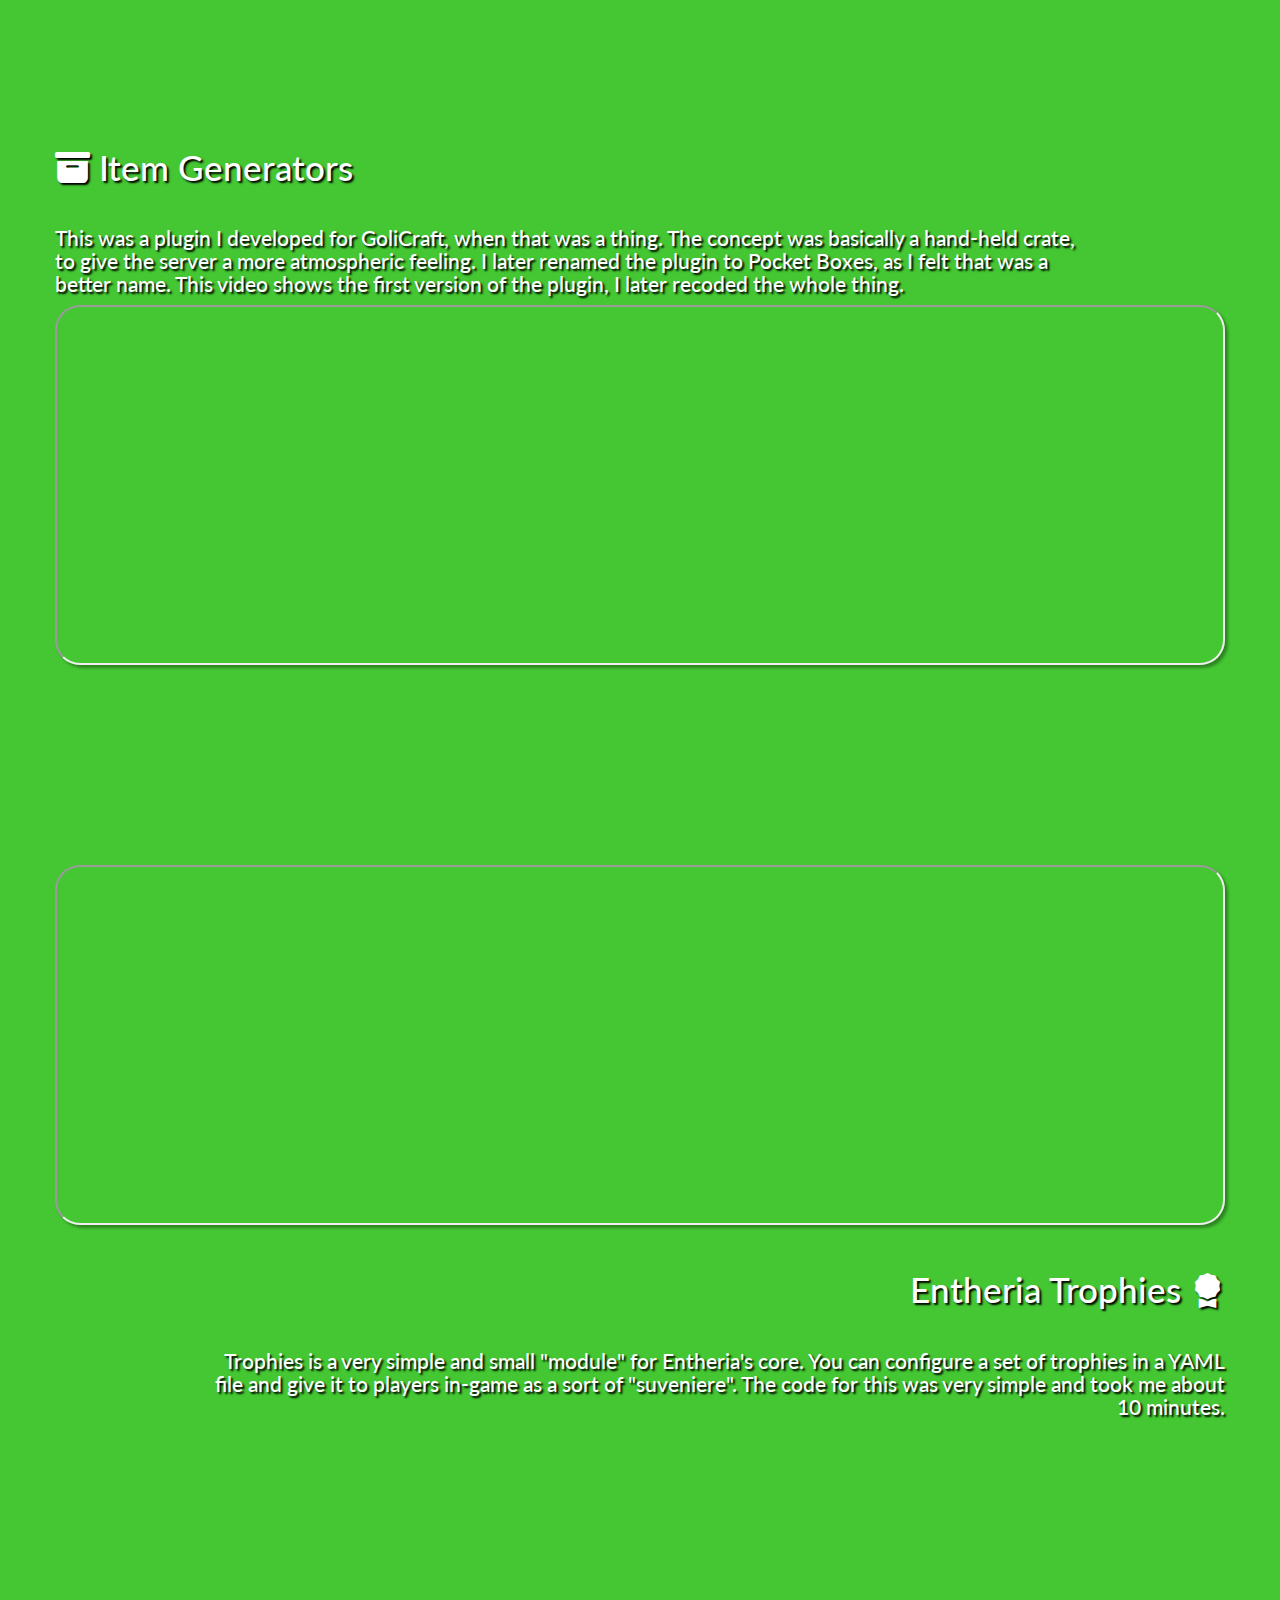
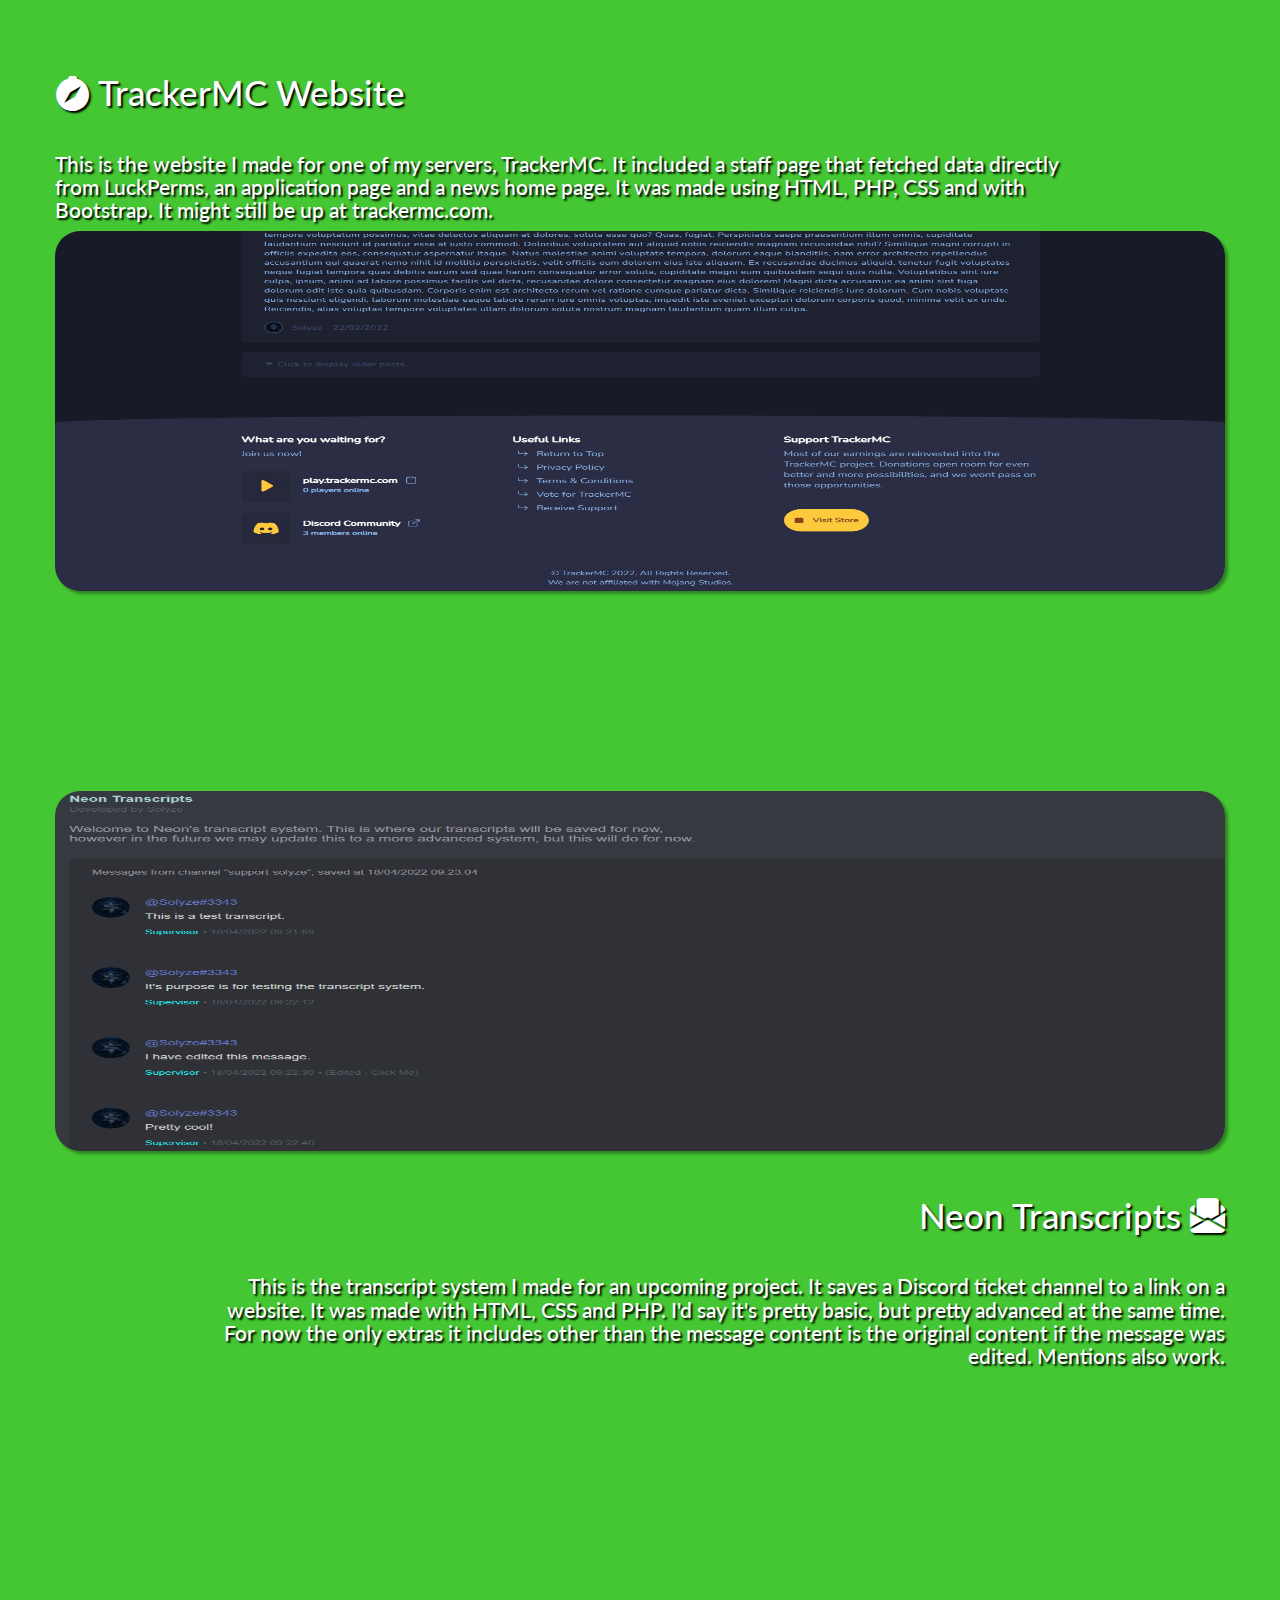
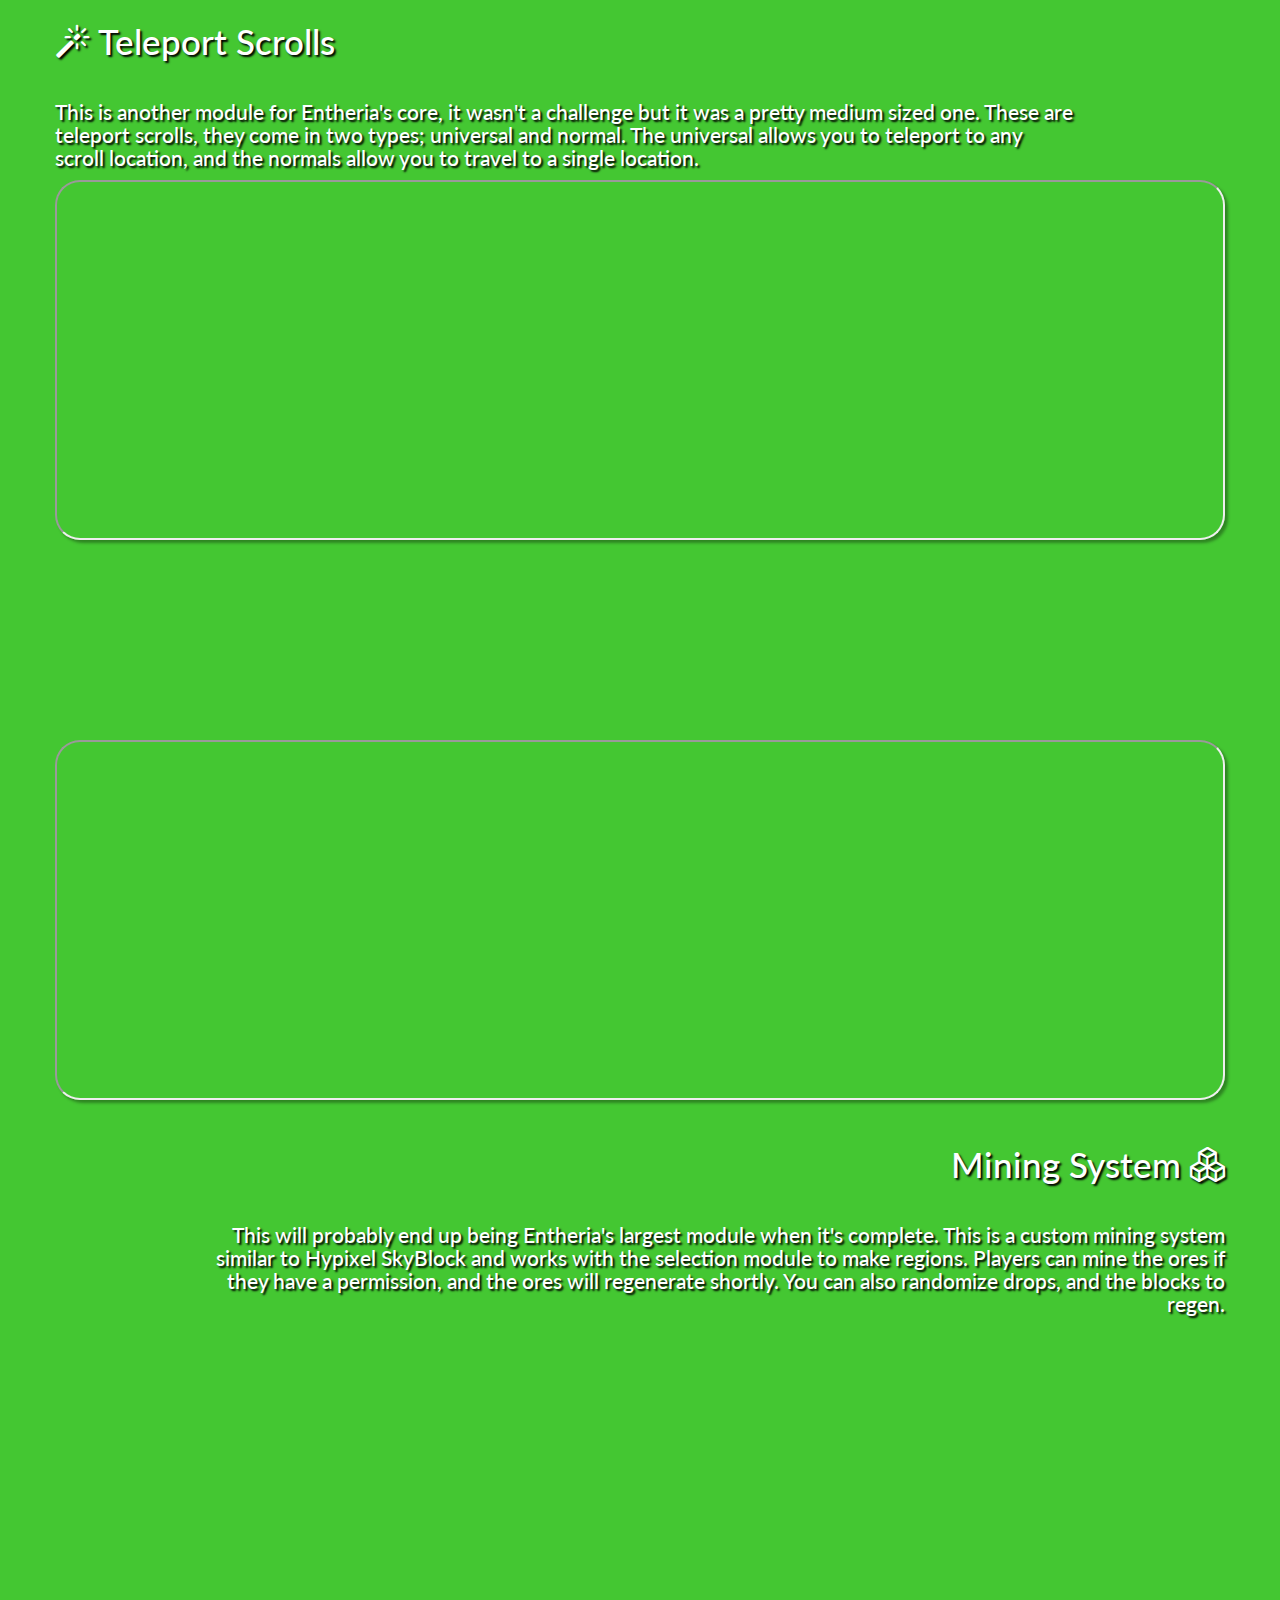
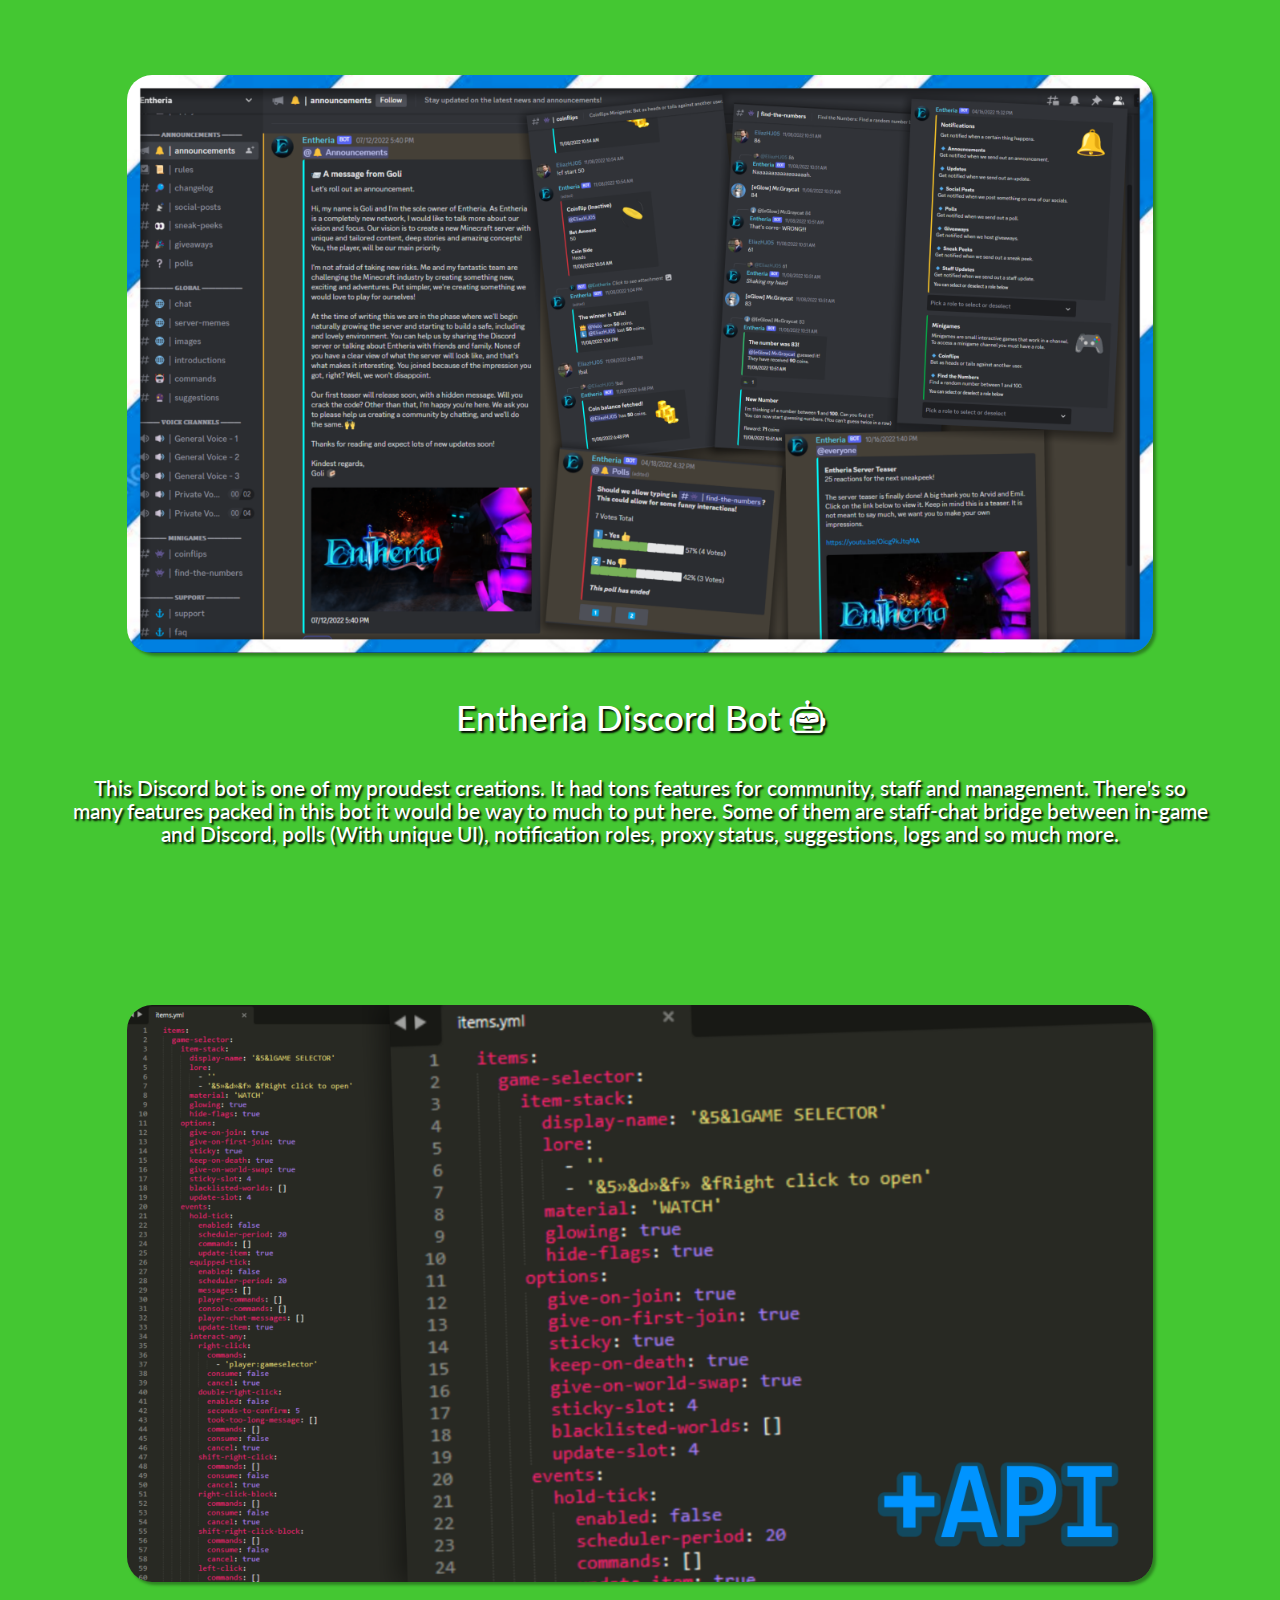
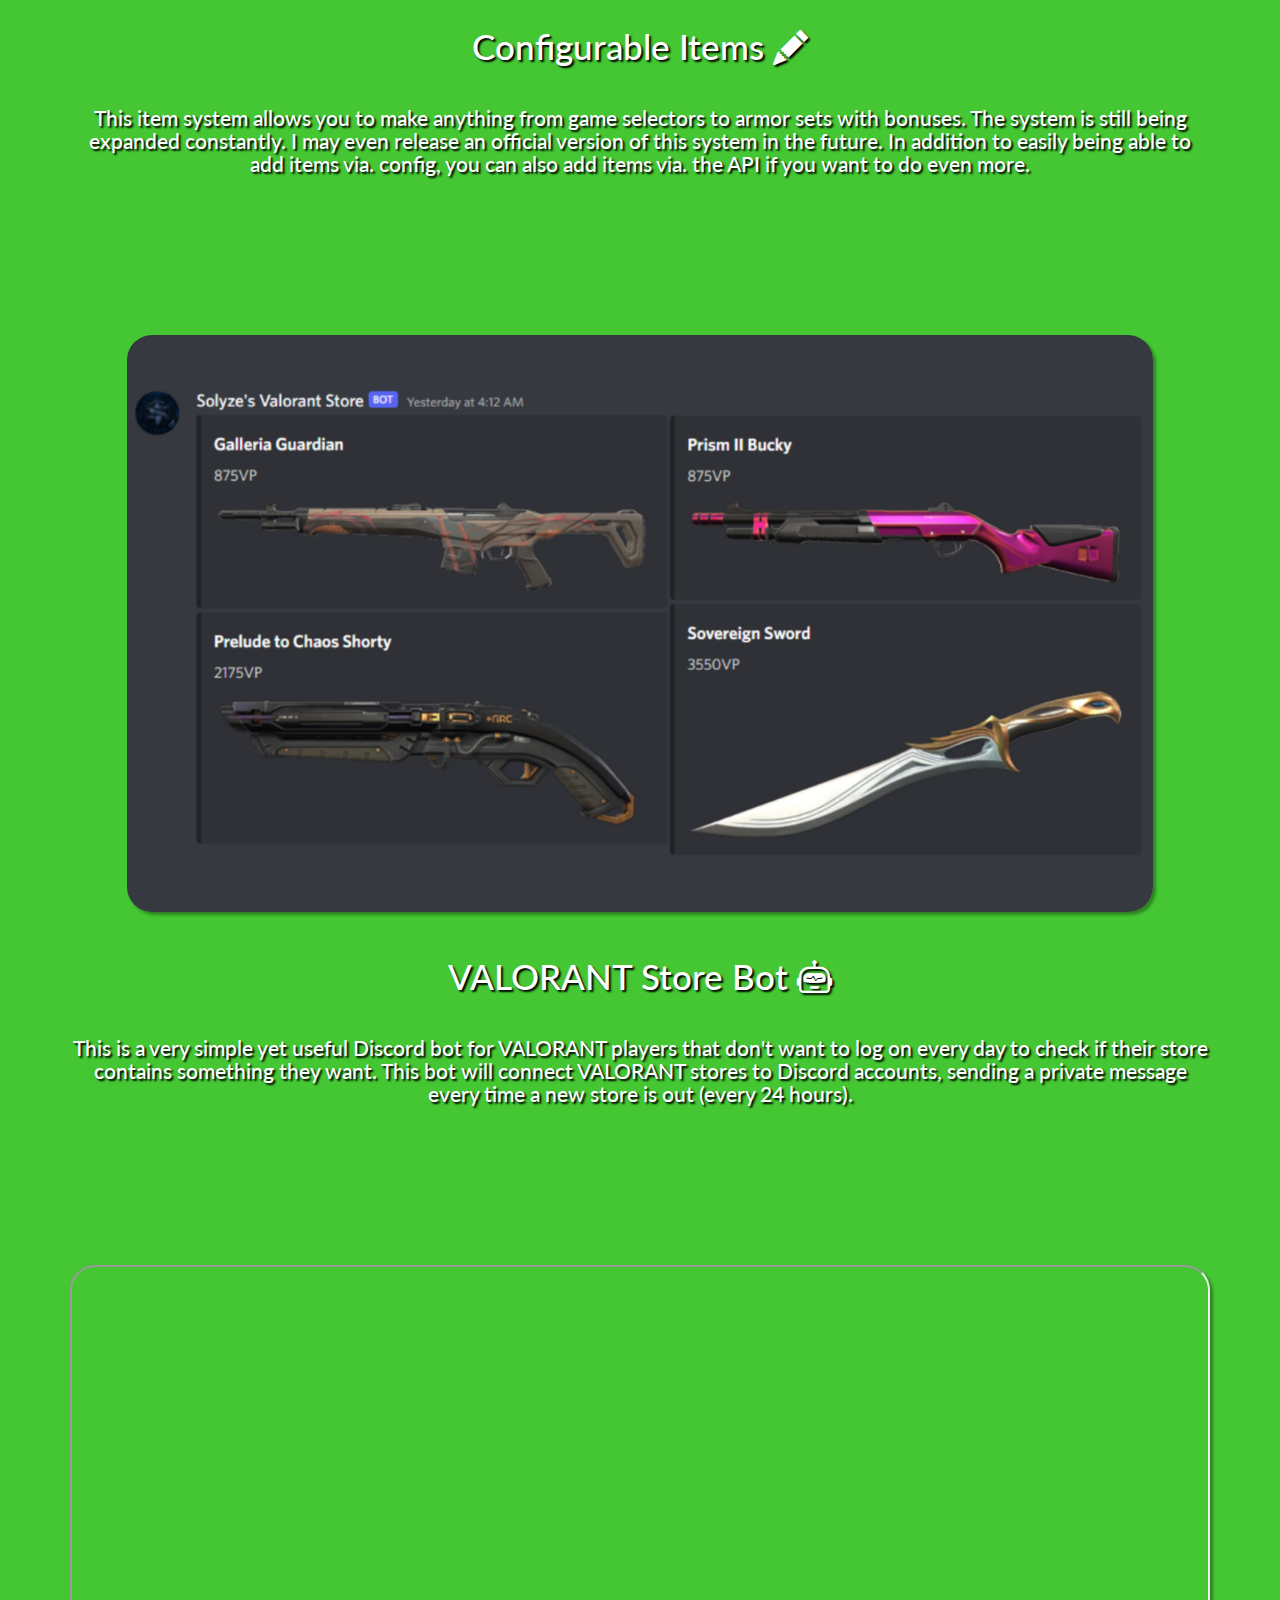
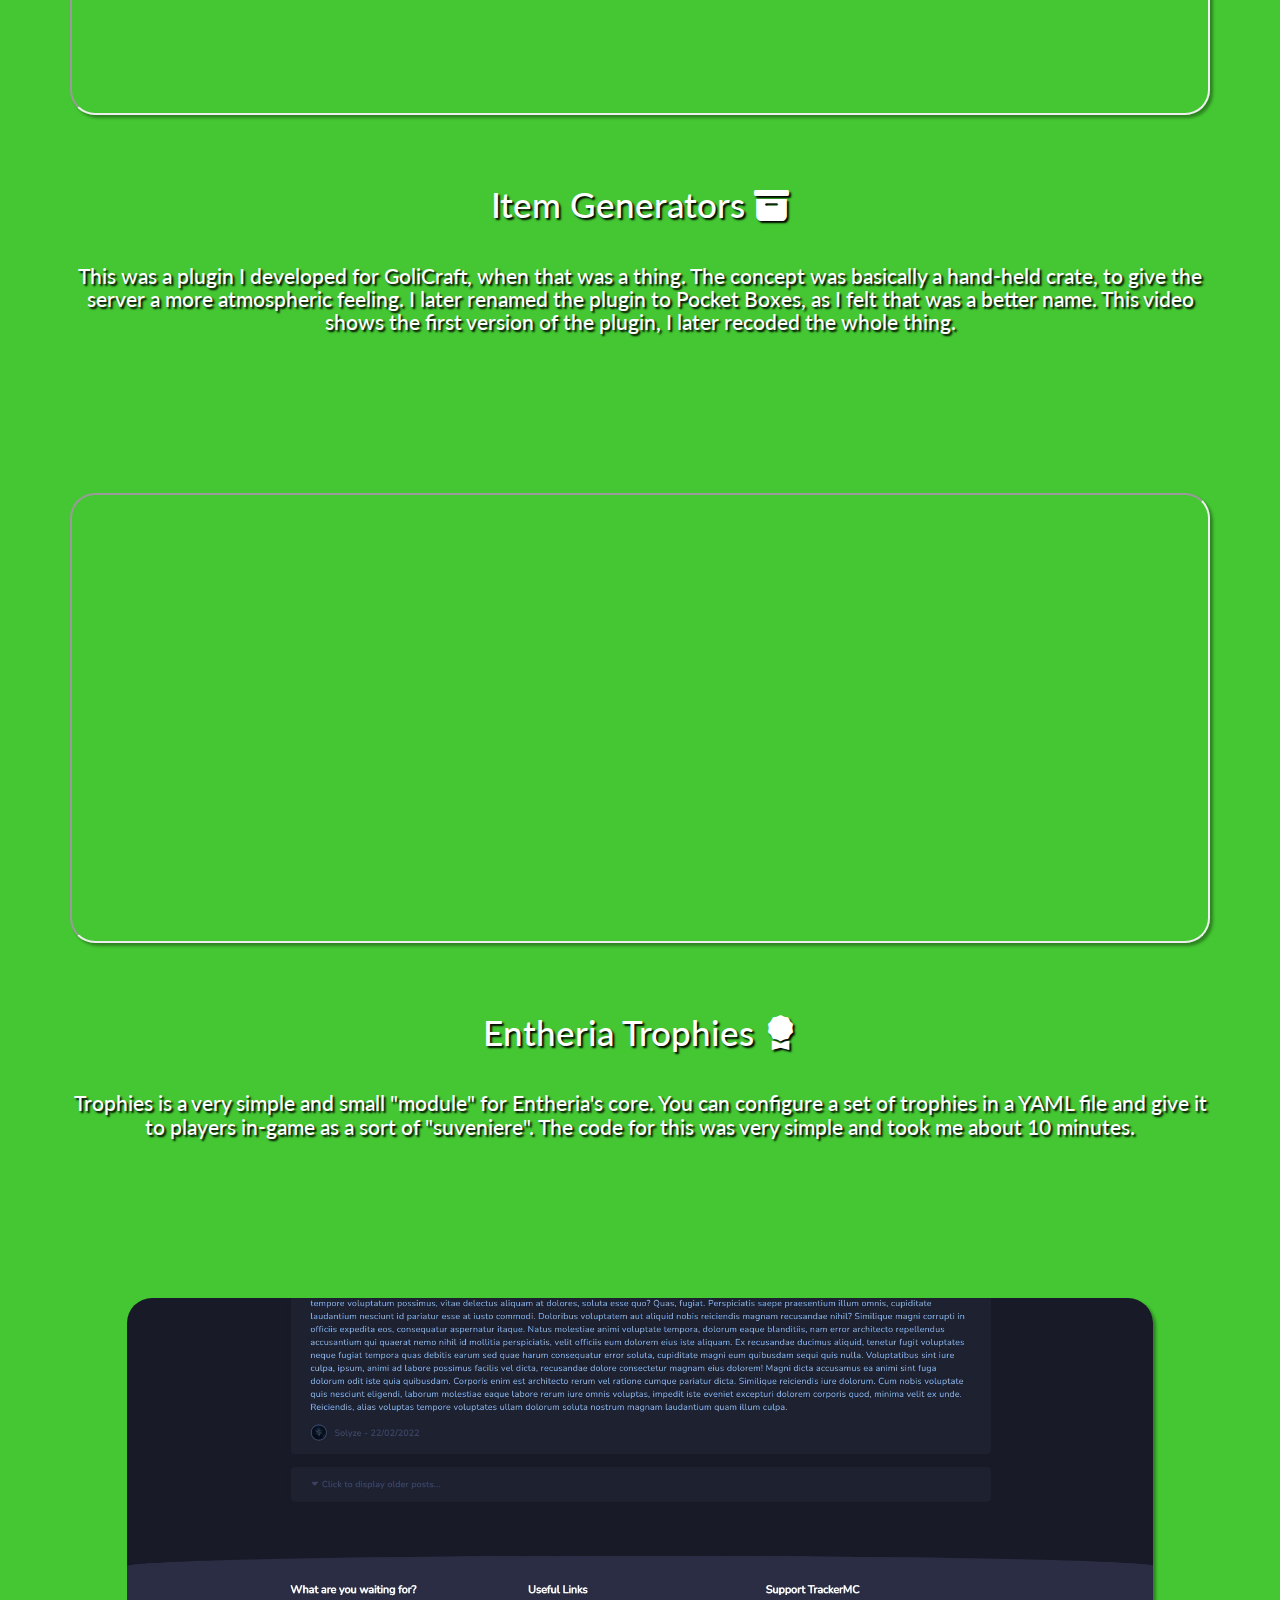
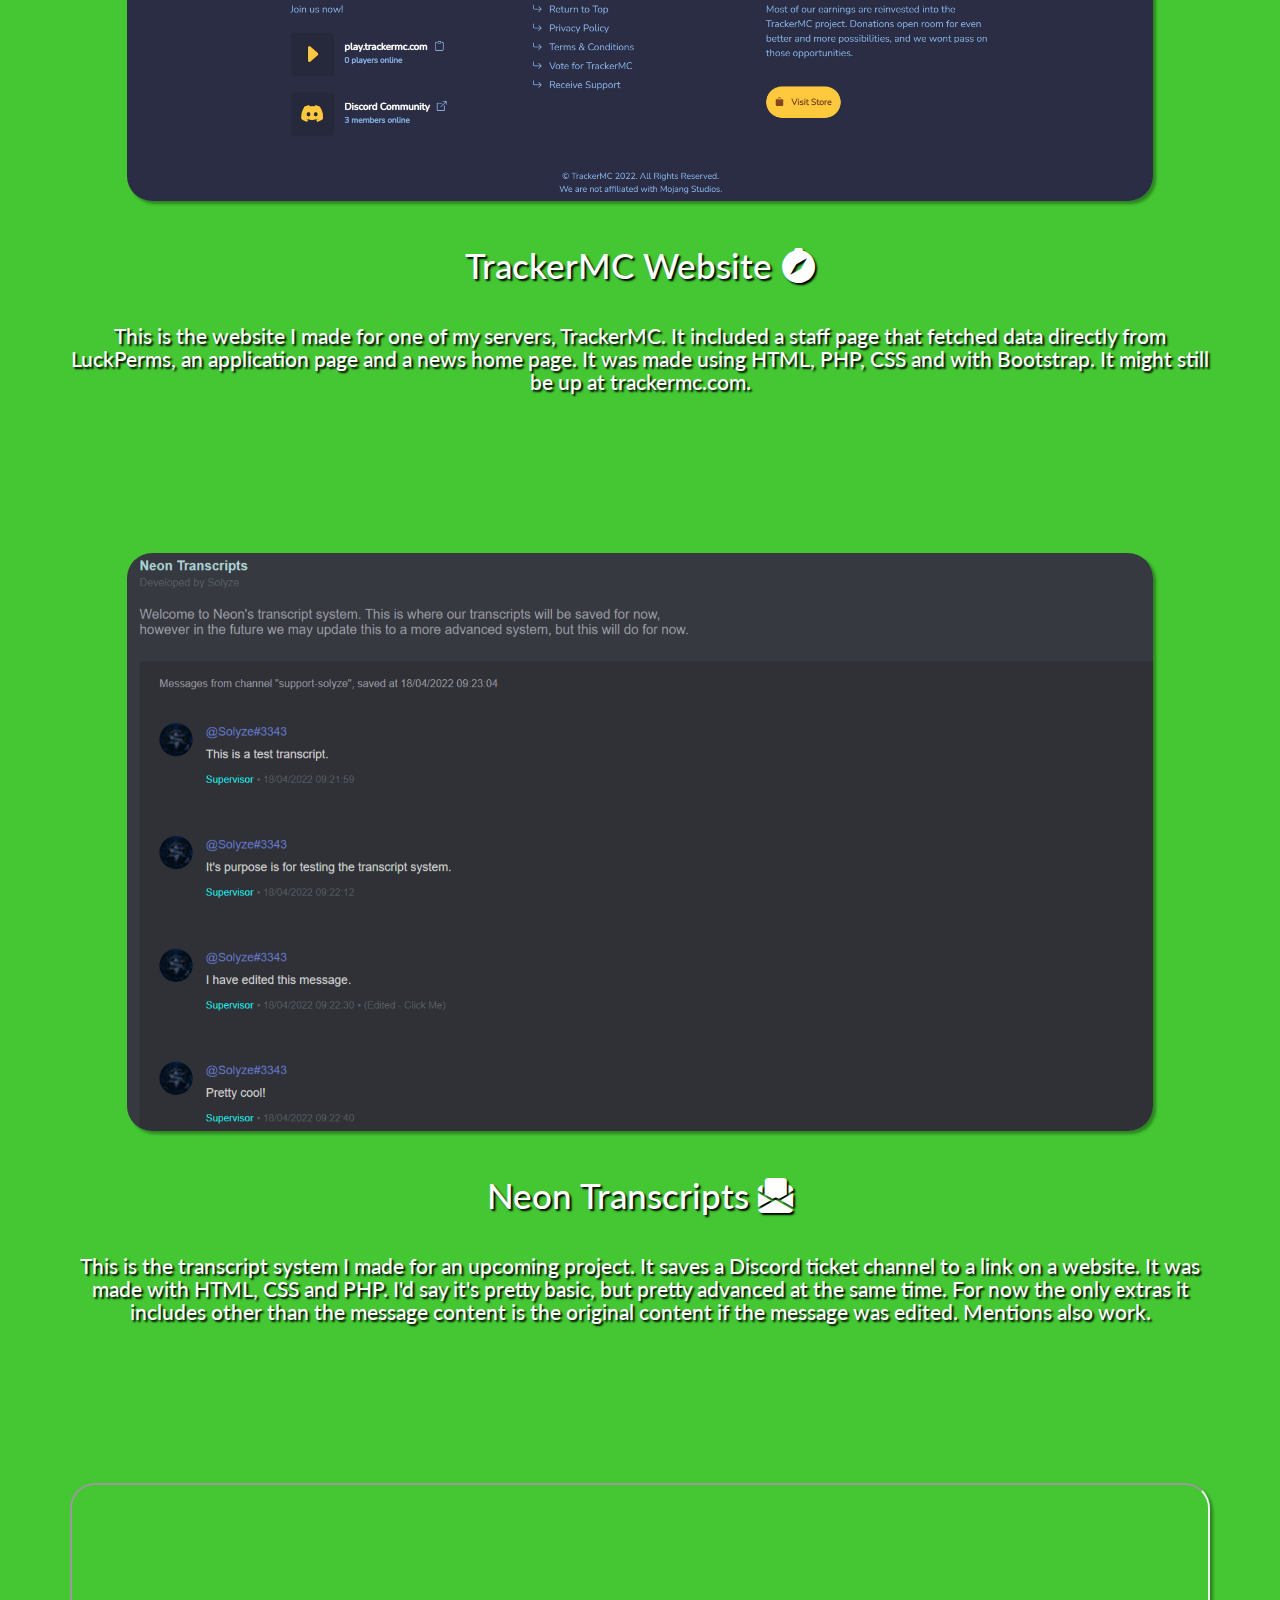
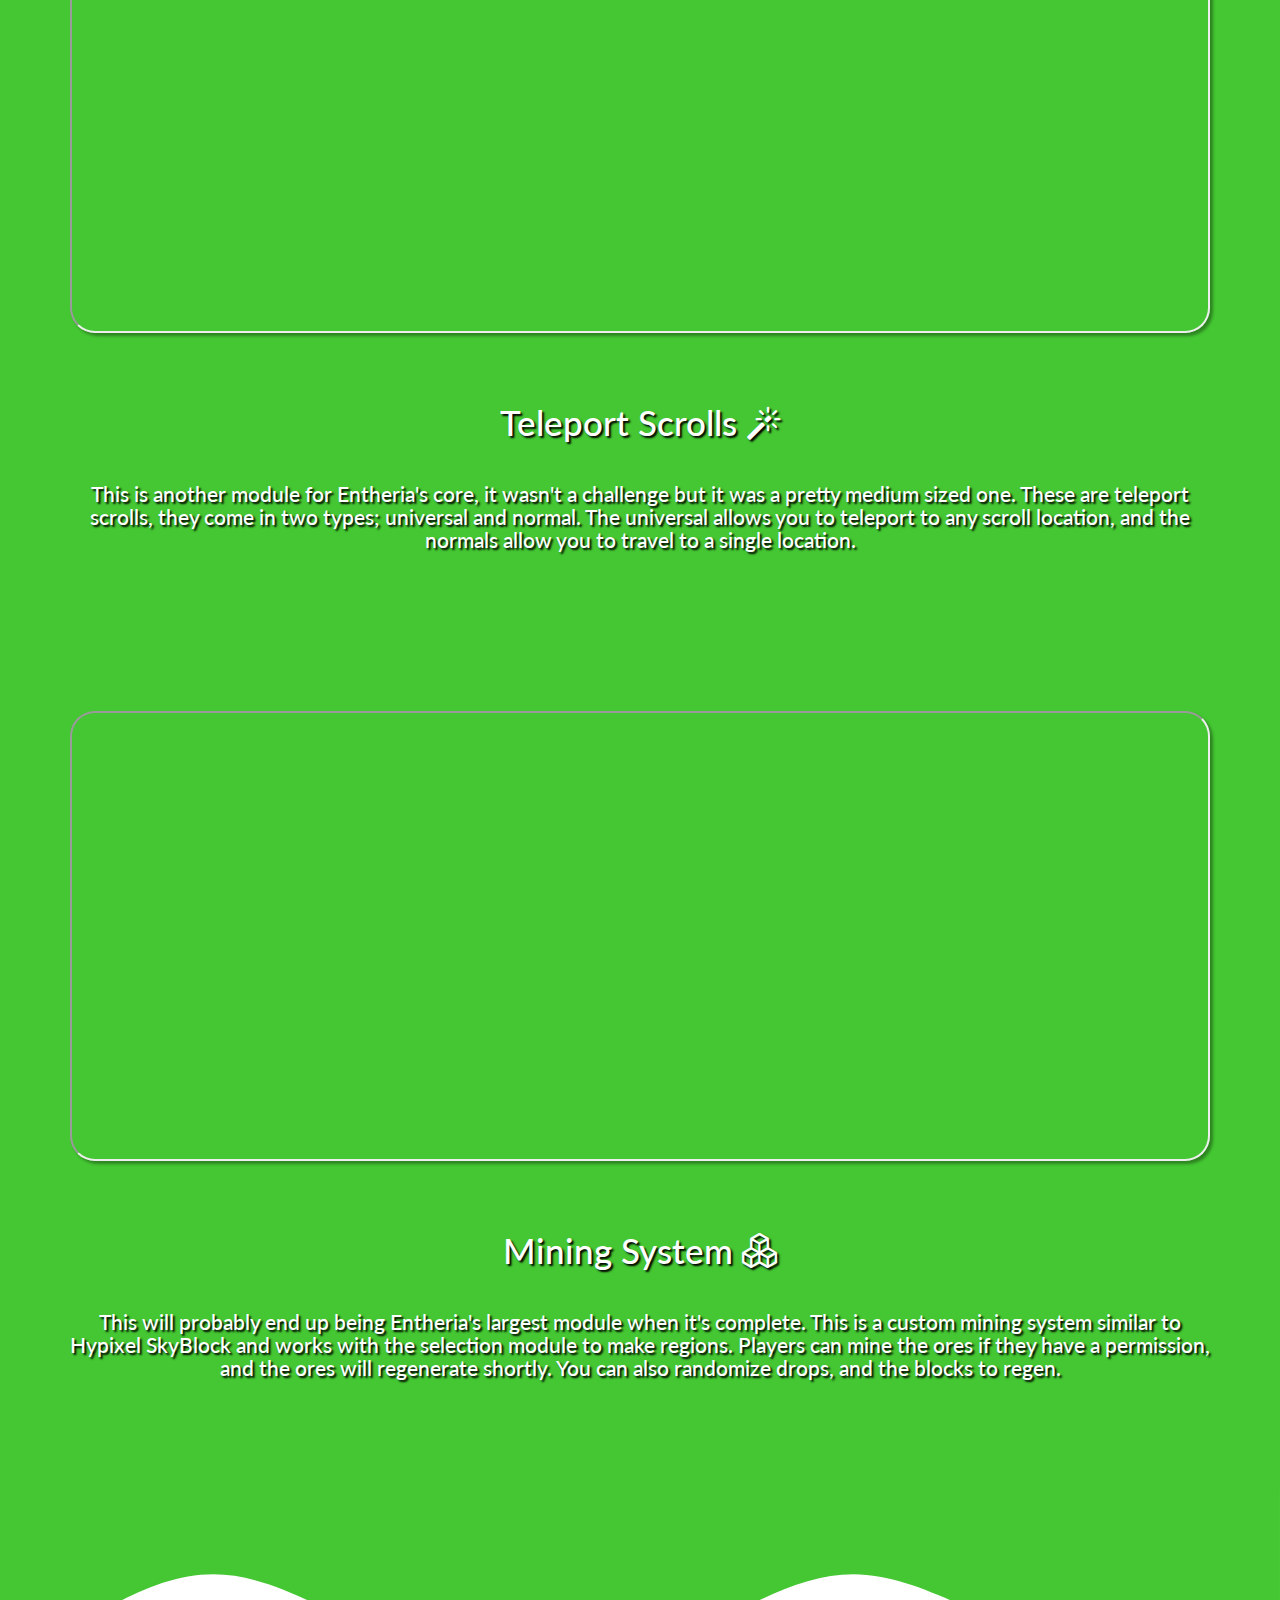
==== commit 346579ea: "Add files via upload" ====
--- a/showcase.html
+++ b/showcase.html
@@ -44,7 +44,39 @@
 
         <!-- Larger Screens -->
         <div class="d-none d-lg-block" style="background: #44c732; padding-top: 100px; padding-bottom: 250px; text-shadow: 2px 2px 2px black;">
-            
+
+            <div class="container fadeload" style="text-align: right;">
+                <div class="row">
+                    <div class="col">
+                        <img class="gridleft-image" src="assets/img/entheria-discord-bot.png" height="360px" width="100%" style="border-radius: 25px;"></img>
+                    </div>
+                    <div class="col">
+                        <h1 class="gridleft-header" style="padding-top: 25px;">Entheria Discord Bot <i class="bi bi-robot mx-3"></i></h1>
+                        <h1 class="gridleft-content" style="padding-top: 20px; padding-left: 150px;">
+                            This Discord bot is one of my proudest creations. It had tons features for community, staff and management. There's so many
+                            features packed in this bot it would be way to much to put here. Some of them are staff-chat bridge between in-game and Discord,
+                            polls (With unique UI), notification roles, proxy status, suggestions, logs and so much more.
+                        </h1>
+                    </div>
+                </div>
+            </div>
+
+            <div class="container fadeload" style="margin-top: 200px;">
+                <div class="row">
+                    <div class="col">
+                        <h1 class="gridleft-header" style="padding-top: 25px;"><i class="bi bi-pencil-fill"></i> Configurable Items</h1>
+                        <h1 class="gridleft-content" style="padding-top: 20px; padding-right: 150px;">
+                            This item system allows you to make anything from game selectors to armor sets with bonuses.
+                            The system is still being expanded constantly. I may even release an official version of this system in the future.
+                            In addition to easily being able to add items via. config, you can also add items via. the API if you want to do even more.
+                        </h1>
+                    </div>
+                    <div class="col">
+                        <img class="gridleft-image" src="assets/img/configurable-items.png" height="360px" width="100%" style="border-radius: 25px;"></img>
+                    </div>
+                </div>
+            </div>
+
             <div class="container fadeload" style="text-align: right; margin-top: 200px;">
                 <div class="row">
                     <div class="col">
@@ -53,7 +85,7 @@
                     <div class="col">
                         <h1 class="gridleft-header" style="padding-top: 25px;">VALORANT Store Bot <i class="bi bi-robot mx-3"></i></h1>
                         <h1 class="gridleft-content" style="padding-top: 20px; padding-left: 150px;">
-                            This is a very simple yet useful discord bot for VALORANT players that don't want to log on every day to check if their store contains something they want.
+                            This is a very simple yet useful Discord bot for VALORANT players that don't want to log on every day to check if their store contains something they want.
                             This bot will connect VALORANT stores to Discord accounts, sending a private message every time a new store is out (every 24 hours).
                         </h1>
                     </div>
@@ -171,9 +203,47 @@
         <div class="d-lg-none" style="background: #44c732; padding-top: 100px; padding-bottom: 100px; text-shadow: 2px 2px 2px black;">
 
             <div class="container fadeload">
+                <center>
+                    <img class="gridleft-image my-5 fadeload" src="assets/img/entheria-discord-bot.png" width="90%" style="border-radius: 25px;"></img>
+                </center>
+    
+                <h1 class="gridleft-header text-center fadeload" style="padding-top: 25px;">Entheria Discord Bot <i class="bi bi-robot"></i></h1>
+                <h1 class="gridleft-content text-center mx-5 fadeload" style="padding-top: 20px;">
+                    This Discord bot is one of my proudest creations. It had tons features for community, staff and management. There's so many
+                    features packed in this bot it would be way to much to put here. Some of them are staff-chat bridge between in-game and Discord,
+                    polls (With unique UI), notification roles, proxy status, suggestions, logs and so much more.
+                </h1>
+            </div>
+
+            <div class="container fadeload" style="padding-top: 150px;">
+                <center>
+                    <img class="gridleft-image my-5 fadeload" src="assets/img/configurable-items.png" width="90%" style="border-radius: 25px;"></img>
+                </center>
+    
+                <h1 class="gridleft-header text-center fadeload" style="padding-top: 25px;">Configurable Items <i class="bi bi-pencil-fill"></i></h1>
+                <h1 class="gridleft-content text-center mx-5 fadeload" style="padding-top: 20px;">
+                    This item system allows you to make anything from game selectors to armor sets with bonuses.
+                    The system is still being expanded constantly. I may even release an official version of this system in the future.
+                    In addition to easily being able to add items via. config, you can also add items via. the API if you want to do even more.
+                </h1>
+            </div>
+
+            <div class="container fadeload" style="padding-top: 150px;">
+                <center>
+                    <img class="gridleft-image my-5 fadeload" src="assets/img/valorantstorebot.png" width="90%" style="border-radius: 25px;"></img>
+                </center>
+    
+                <h1 class="gridleft-header text-center fadeload" style="padding-top: 25px;">VALORANT Store Bot <i class="bi bi-robot mx-3"></i></h1>
+                <h1 class="gridleft-content text-center mx-5 fadeload" style="padding-top: 20px;">
+                    This is a very simple yet useful Discord bot for VALORANT players that don't want to log on every day to check if their store contains something they want.
+                    This bot will connect VALORANT stores to Discord accounts, sending a private message every time a new store is out (every 24 hours).
+                </h1>
+            </div>
+
+            <div class="container fadeload" style="padding-top: 150px;">
                 <iframe class="gridleft-image" src="https://www.youtube.com/embed/wNN4CKITNsI" allowfullscreen height="50%" width="100%" allow="accelerometer; autoplay; clipboard-write; encrypted-media; gyroscope; picture-in-picture" style="border-radius: 25px;"></iframe>
                 <center>
-                    <h1 class="gridleft-header" style="padding-top: 50px;"><i class="bi bi-archive-fill"></i> Item Generators</h1>
+                    <h1 class="gridleft-header" style="padding-top: 50px;">Item Generators <i class="bi bi-archive-fill"></i></h1>
                     <h1 class="gridleft-content" style="padding-top: 20px;">
                         This was a plugin I developed for GoliCraft, when that was a thing.
                         The concept was basically a hand-held crate, to give the server a
@@ -187,7 +257,7 @@
             <div class="container fadeload" style="padding-top: 150px;">
                 <iframe class="gridleft-image" src="https://www.youtube.com/embed/mSBVZipsjXo" allowfullscreen height="50%" width="100%" allow="accelerometer; autoplay; clipboard-write; encrypted-media; gyroscope; picture-in-picture" style="border-radius: 25px;"></iframe>
                 <center>
-                    <h1 class="gridleft-header text-center fadeload" style="padding-top: 50px;"><i class="bi bi-award-fill mx-3"></i> Entheria Trophies</h1>
+                    <h1 class="gridleft-header text-center fadeload" style="padding-top: 50px;">Entheria Trophies <i class="bi bi-award-fill mx-3"></i></h1>
                     <h1 class="gridleft-content text-center mx-5 fadeload" style="padding-top: 20px;">
                         Trophies is a very simple and small "module" for Entheria's core.
                         You can configure a set of trophies in a YAML file and give it
@@ -202,7 +272,7 @@
                     <img class="gridleft-image my-5 fadeload" src="assets/img/tmcweb.jpg" width="90%" style="border-radius: 25px;"></img>
                 </center>
     
-                <h1 class="gridleft-header text-center fadeload" style="padding-top: 25px;"><i class="bi bi-compass-fill"></i> TrackerMC Website</h1>
+                <h1 class="gridleft-header text-center fadeload" style="padding-top: 25px;">TrackerMC Website <i class="bi bi-compass-fill"></i></h1>
                 <h1 class="gridleft-content text-center mx-5 fadeload" style="padding-top: 20px;">
                     This is the website I made for one of my servers, TrackerMC.
                     It included a staff page that fetched data directly from LuckPerms,
@@ -276,4 +346,4 @@
 
         </div>
     </body>
-</html>
+</html>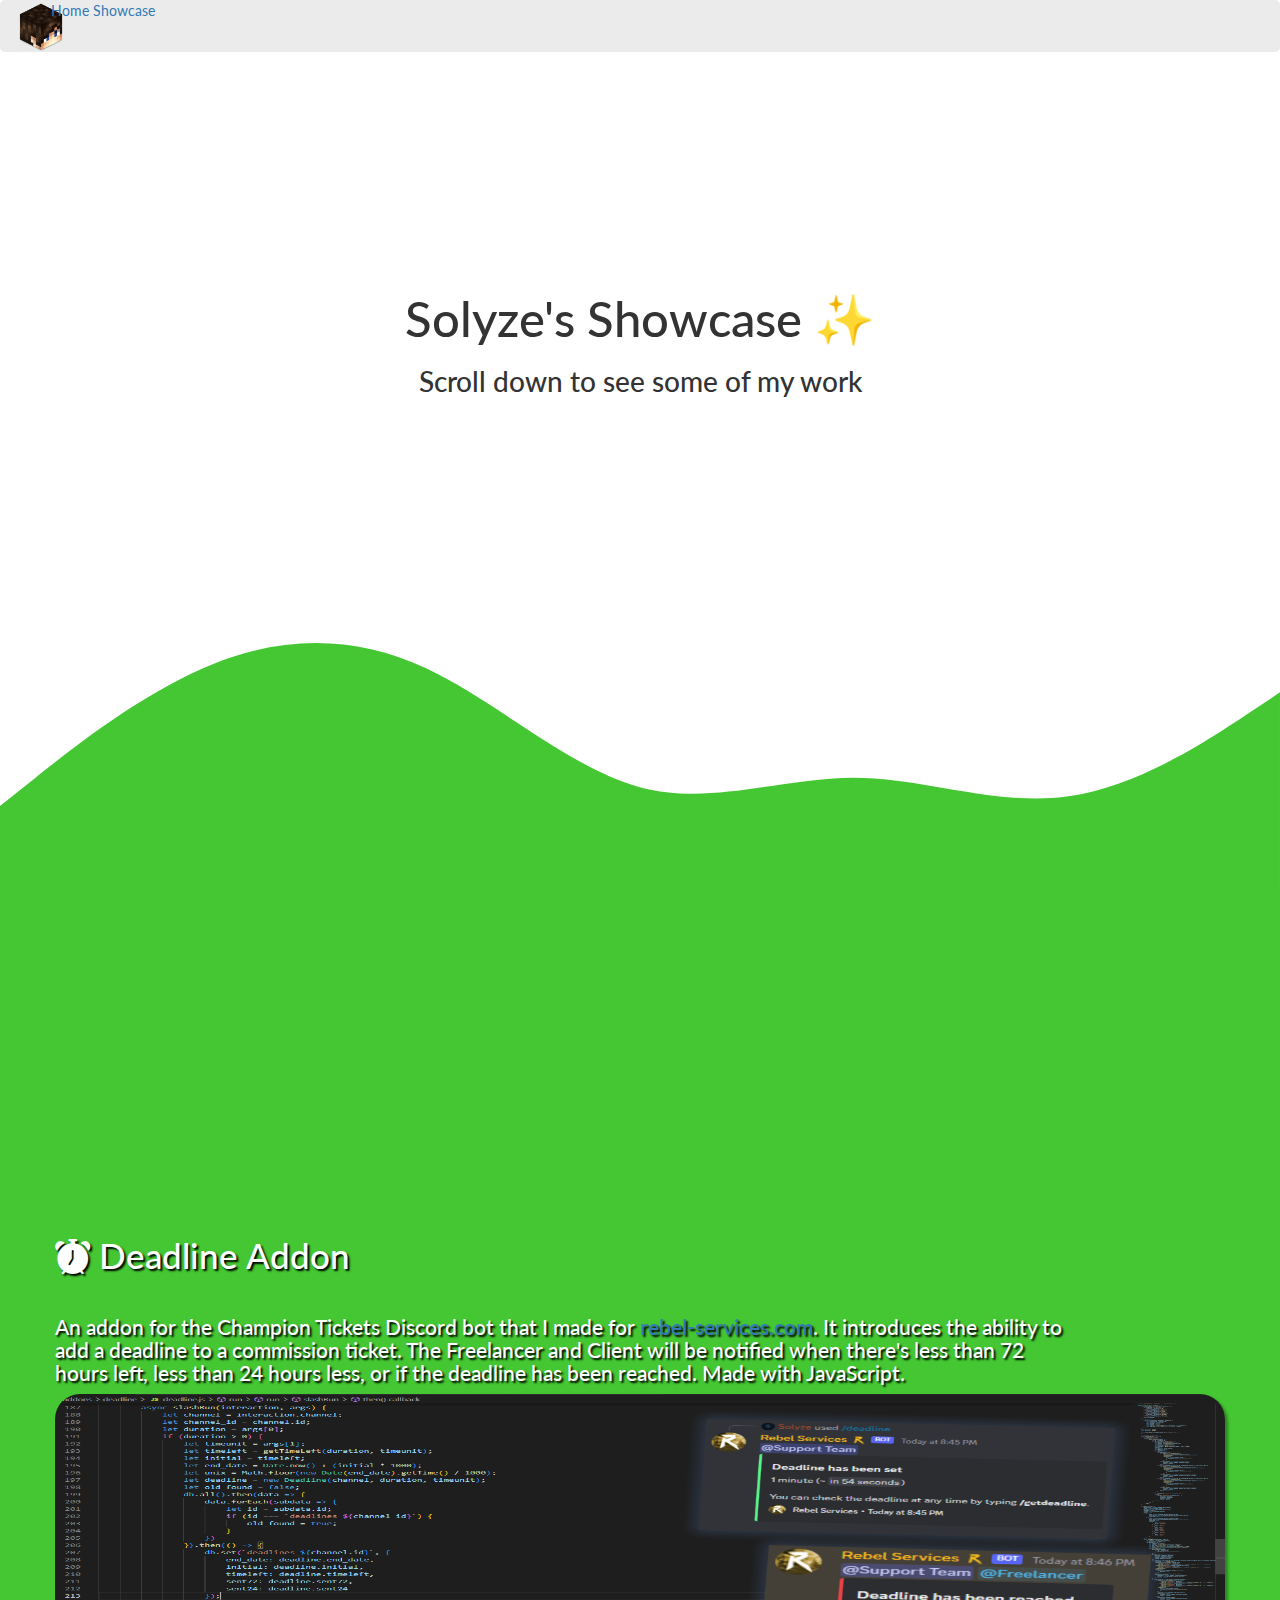
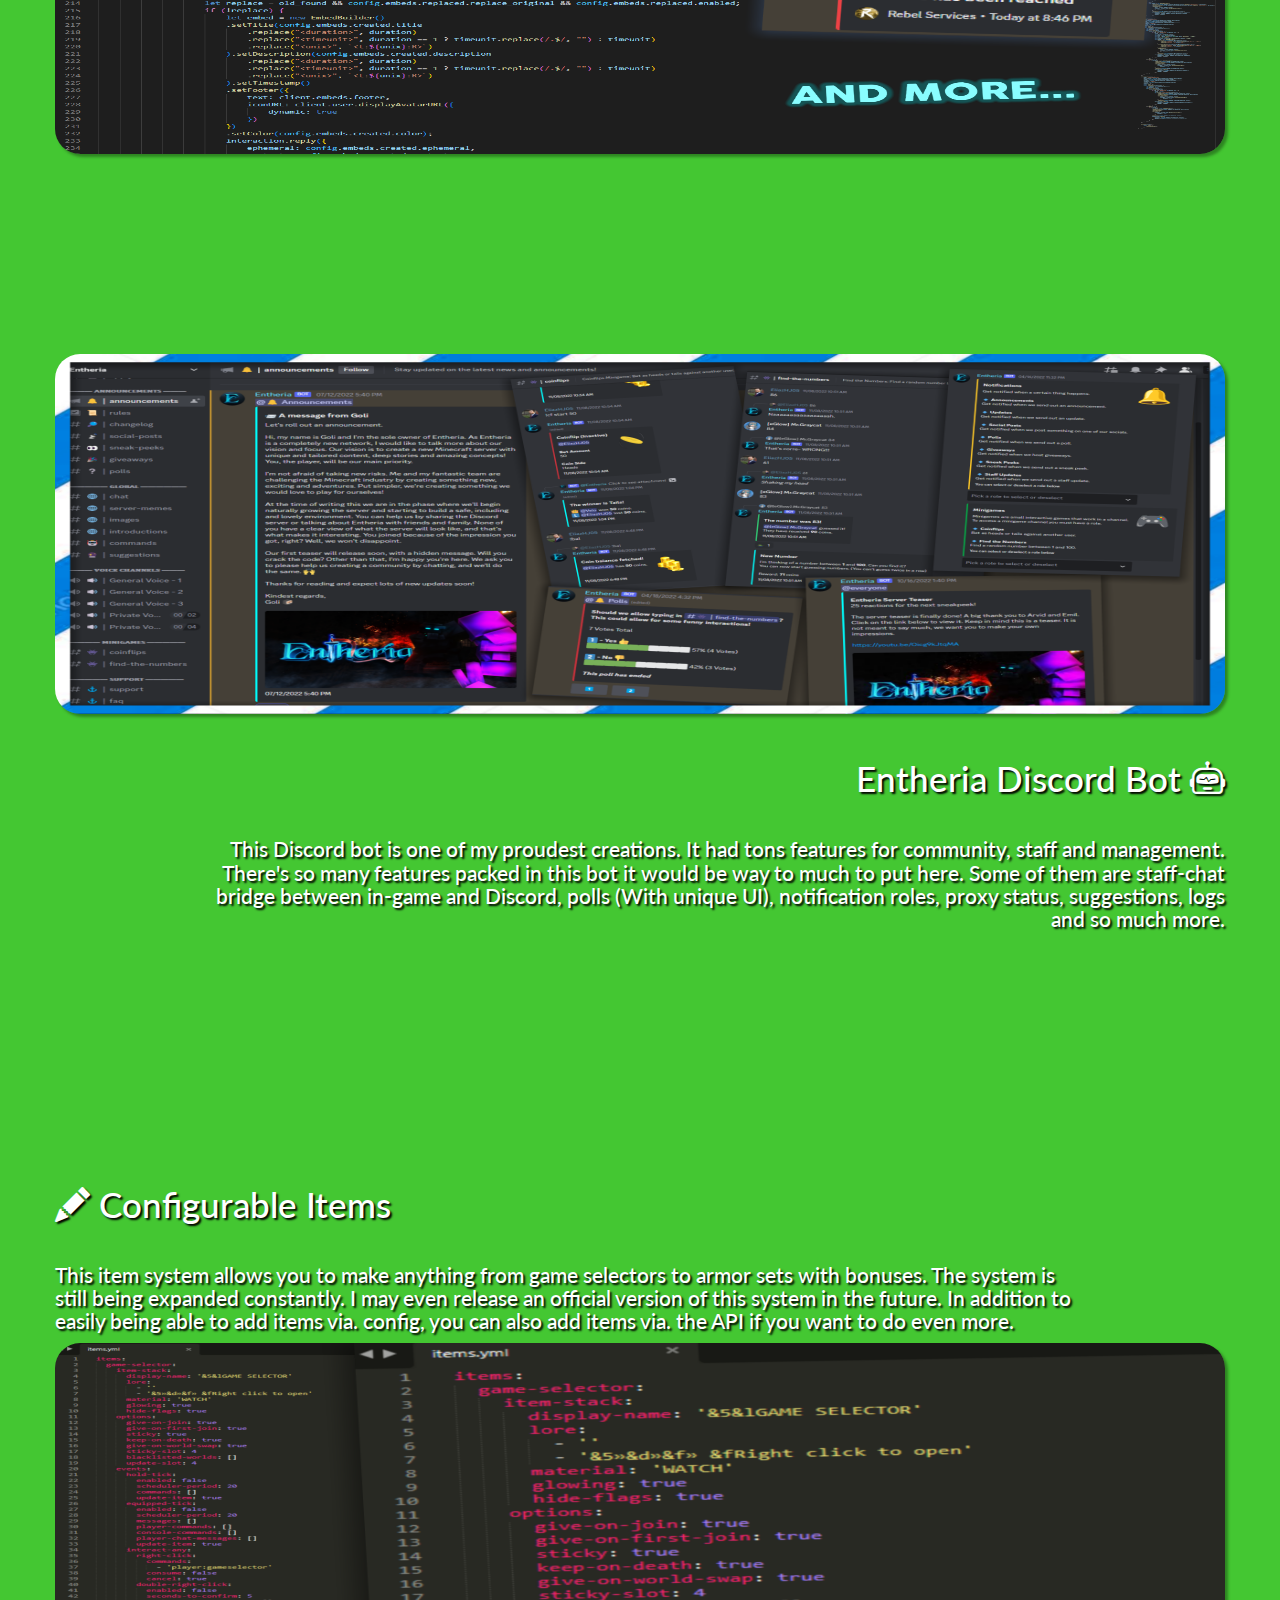
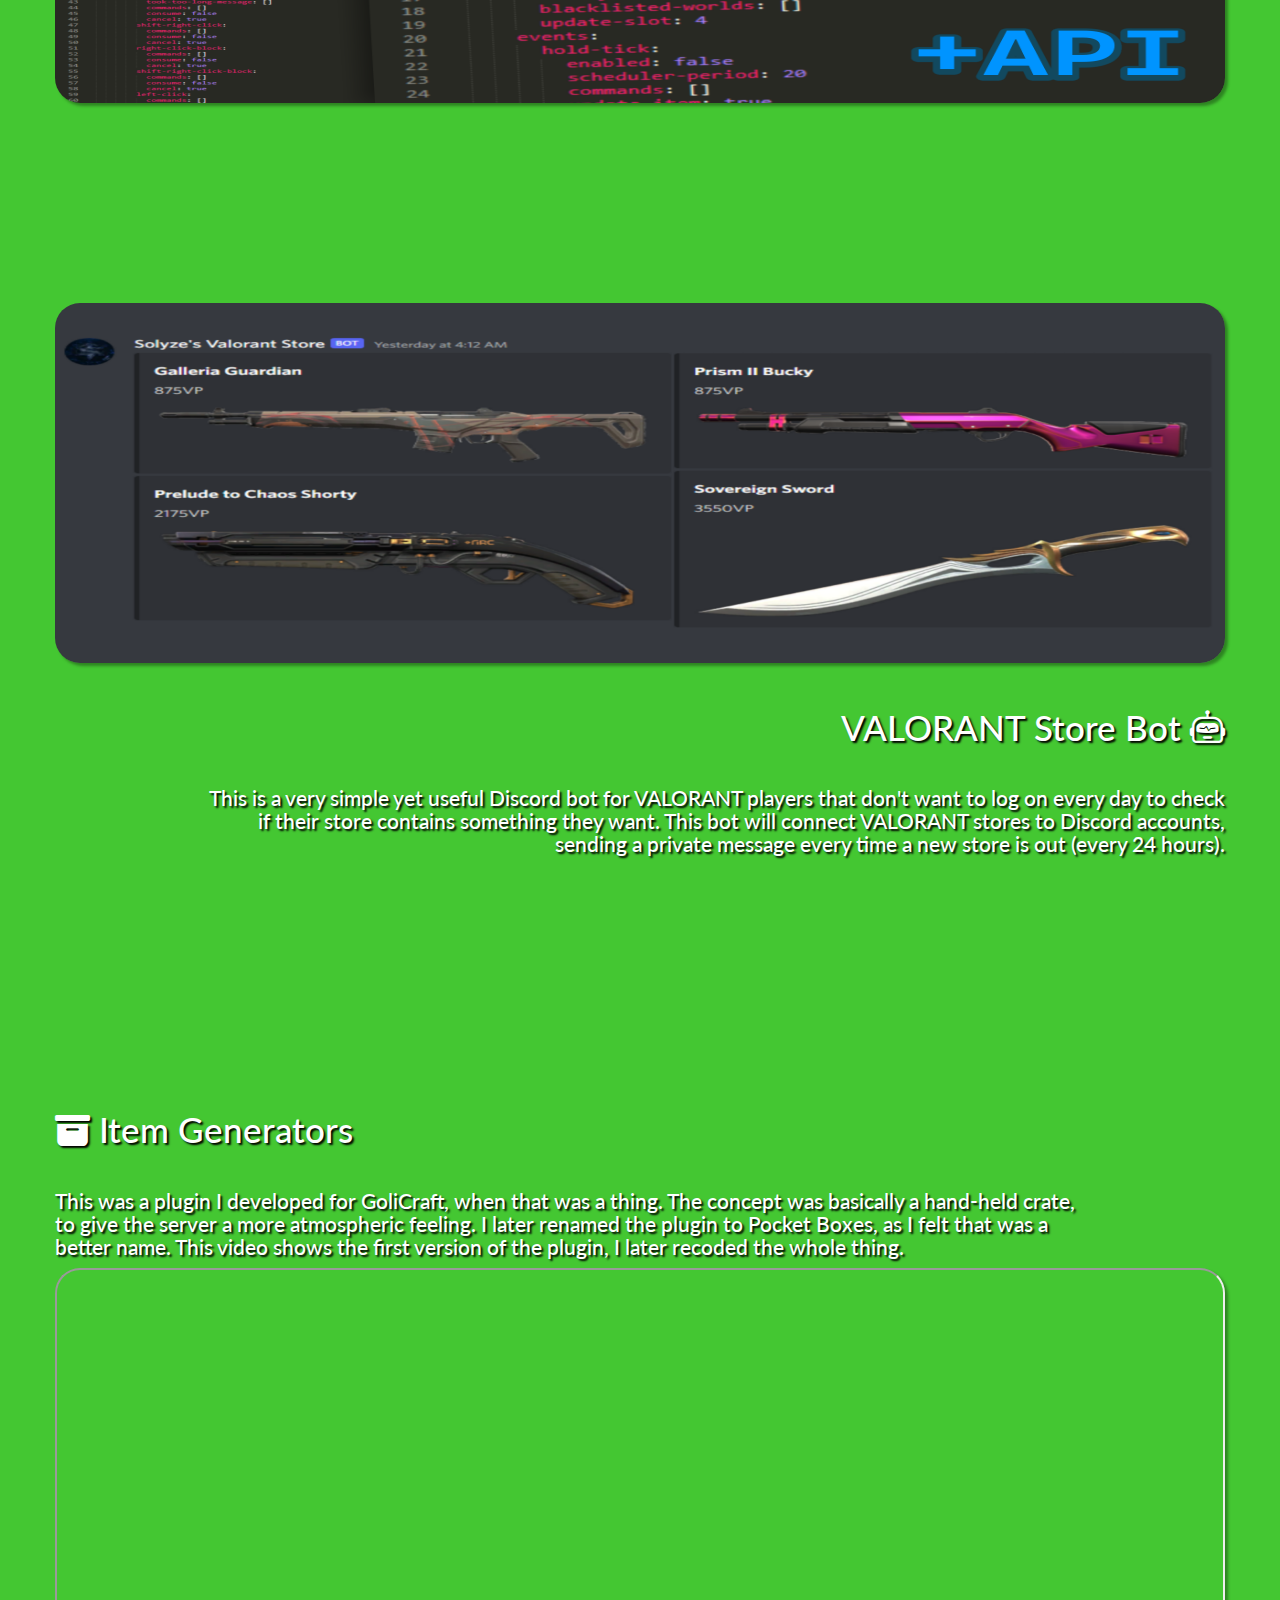
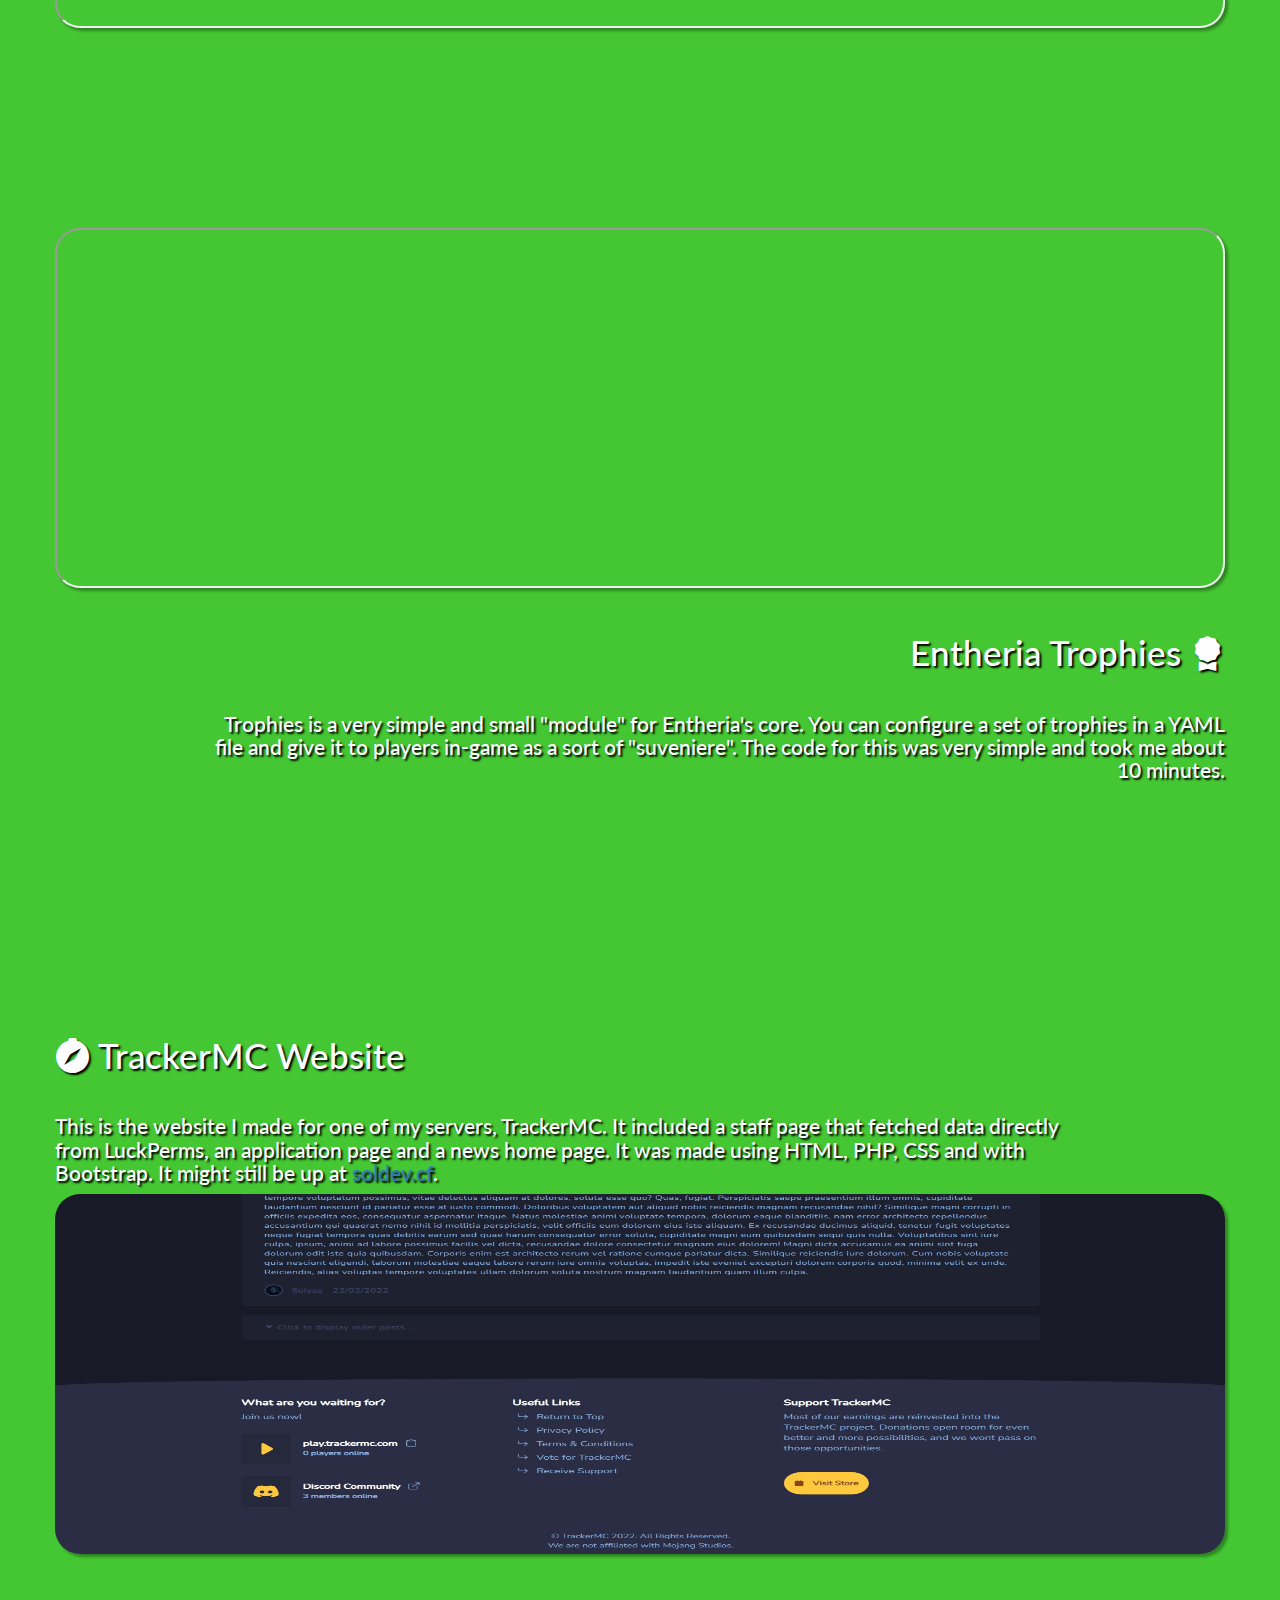
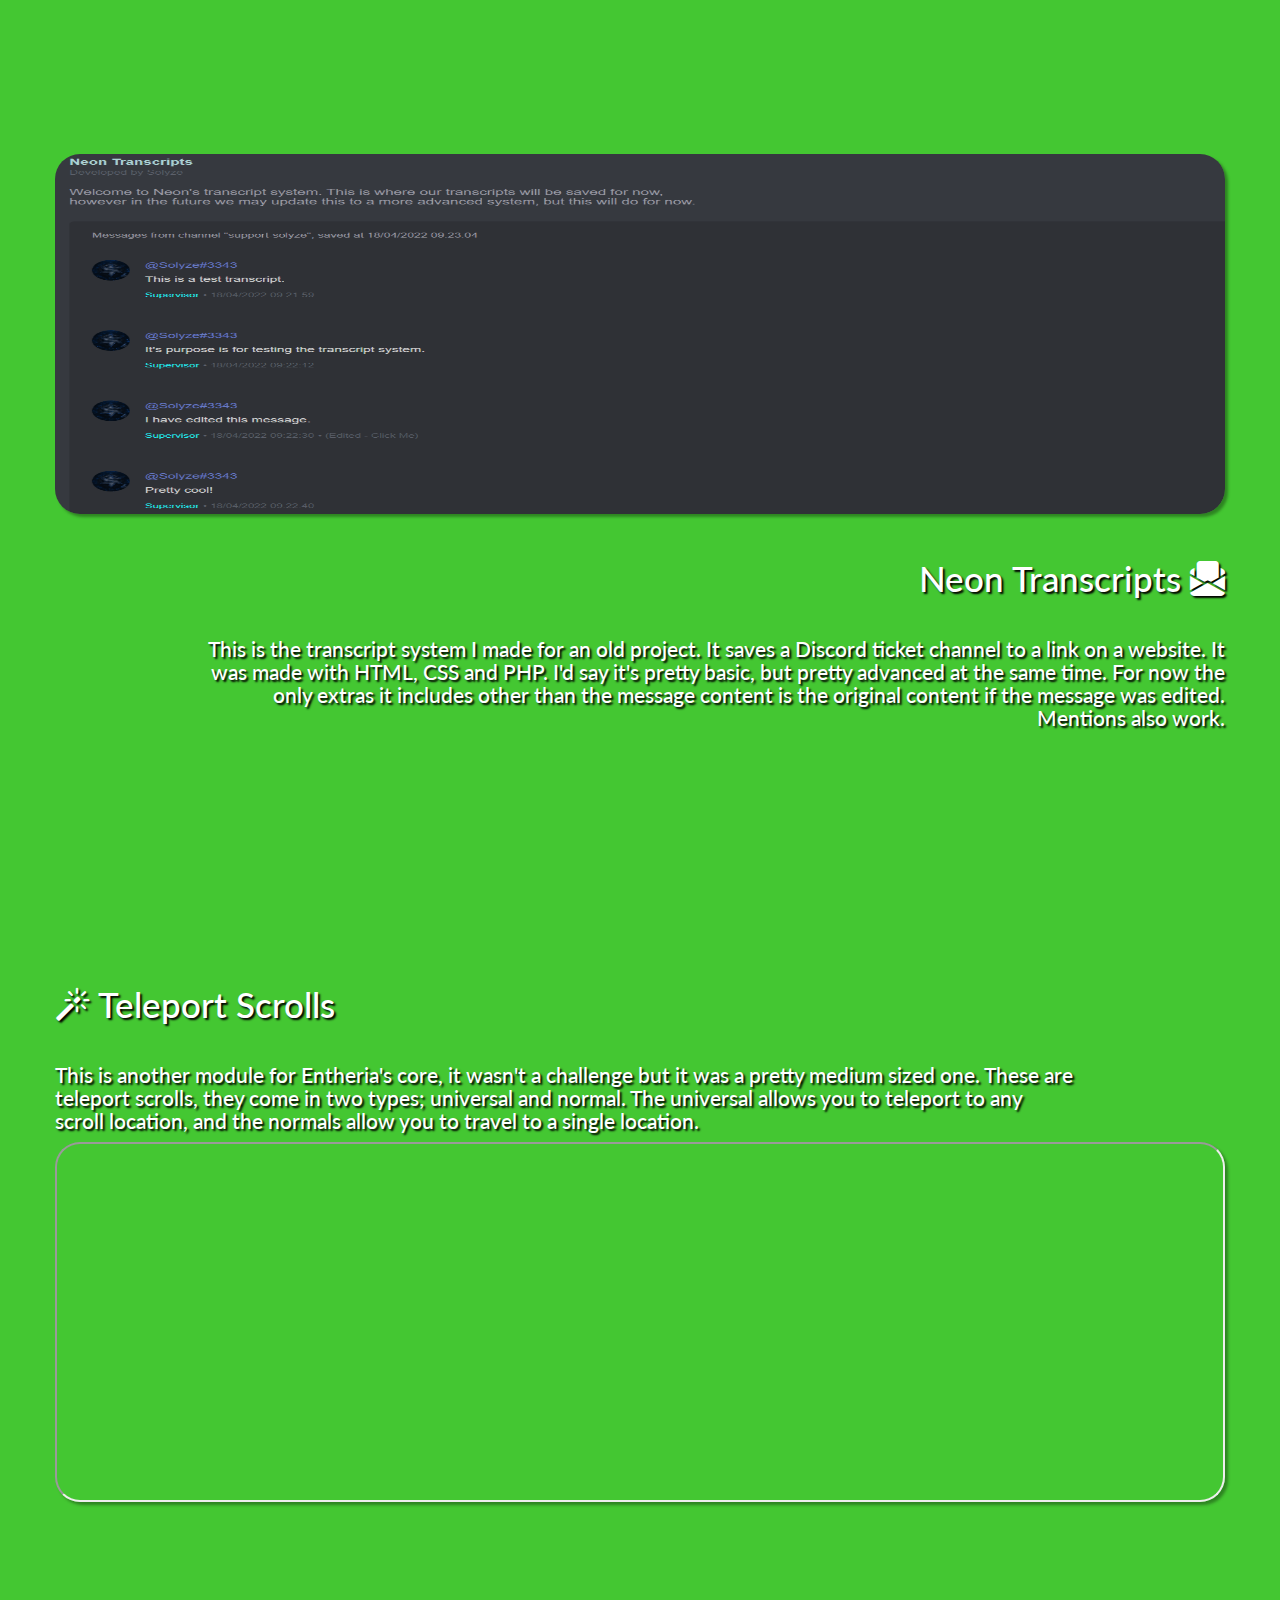
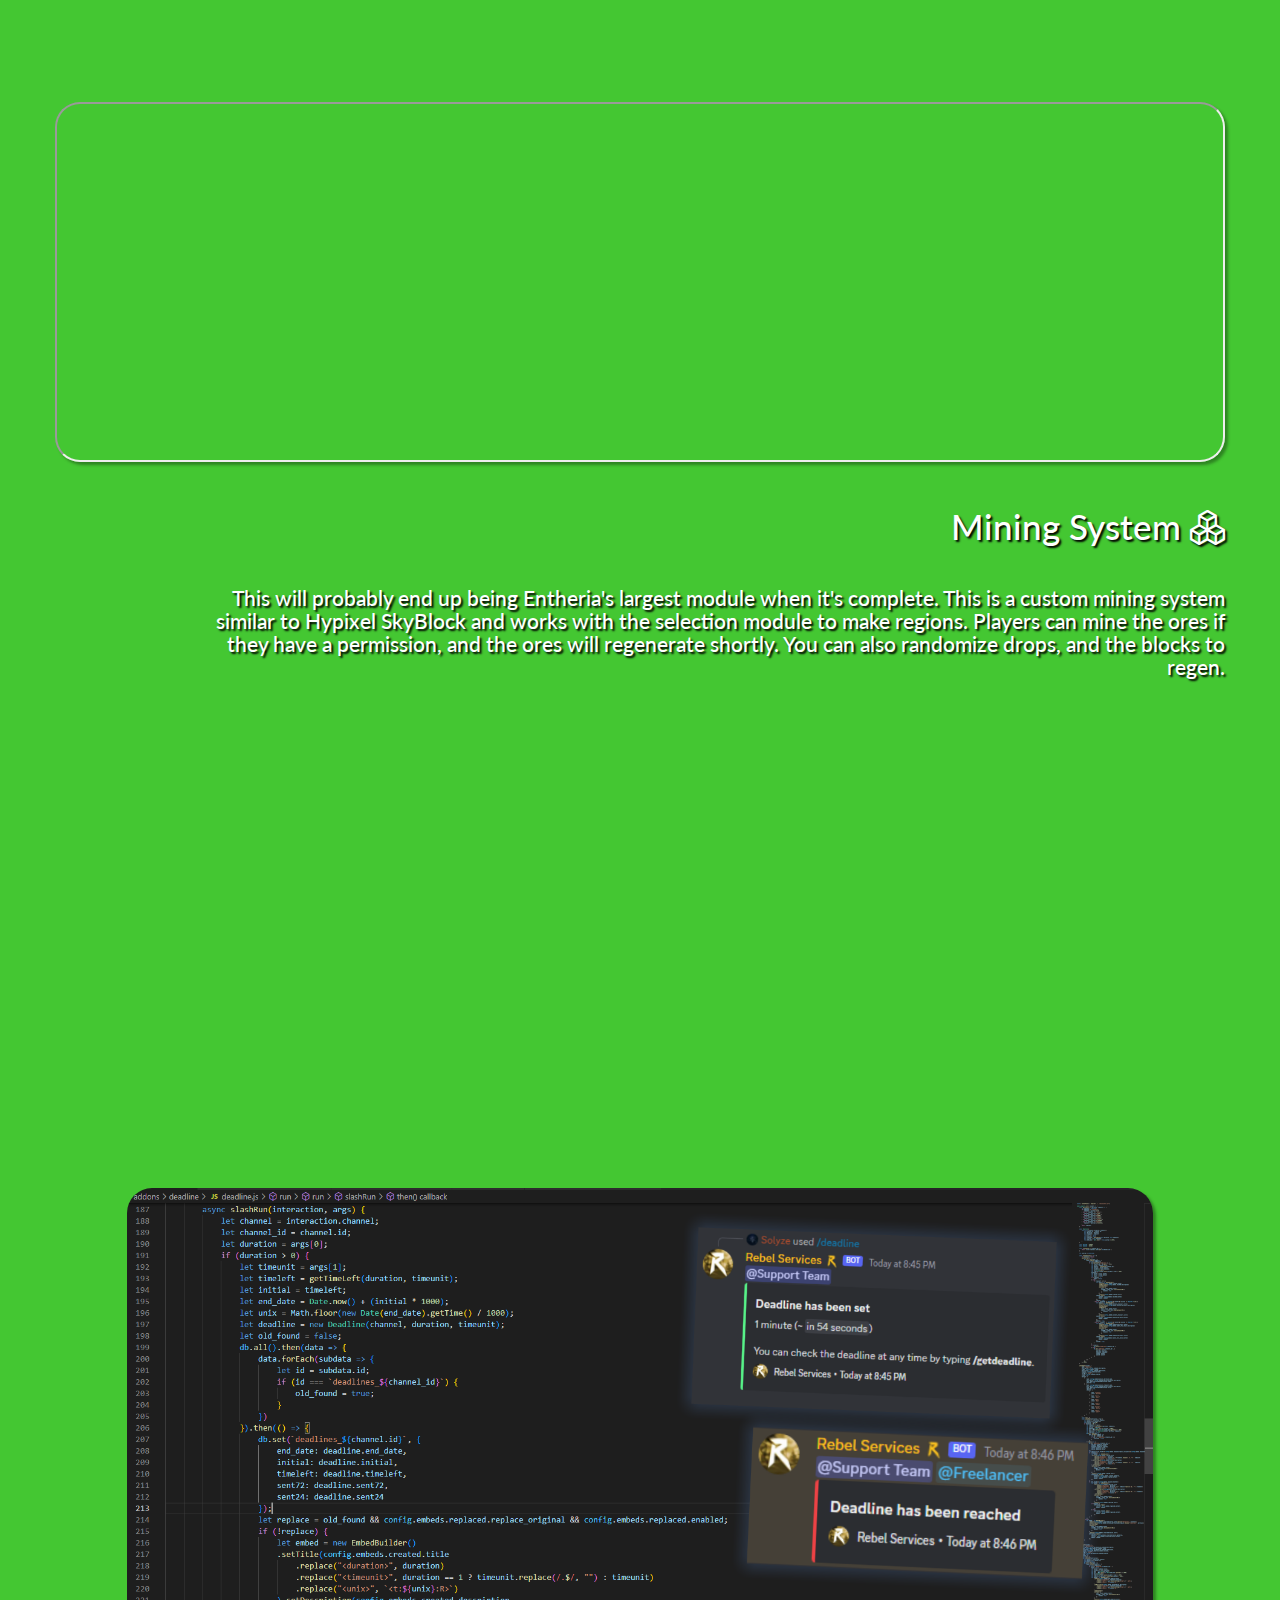
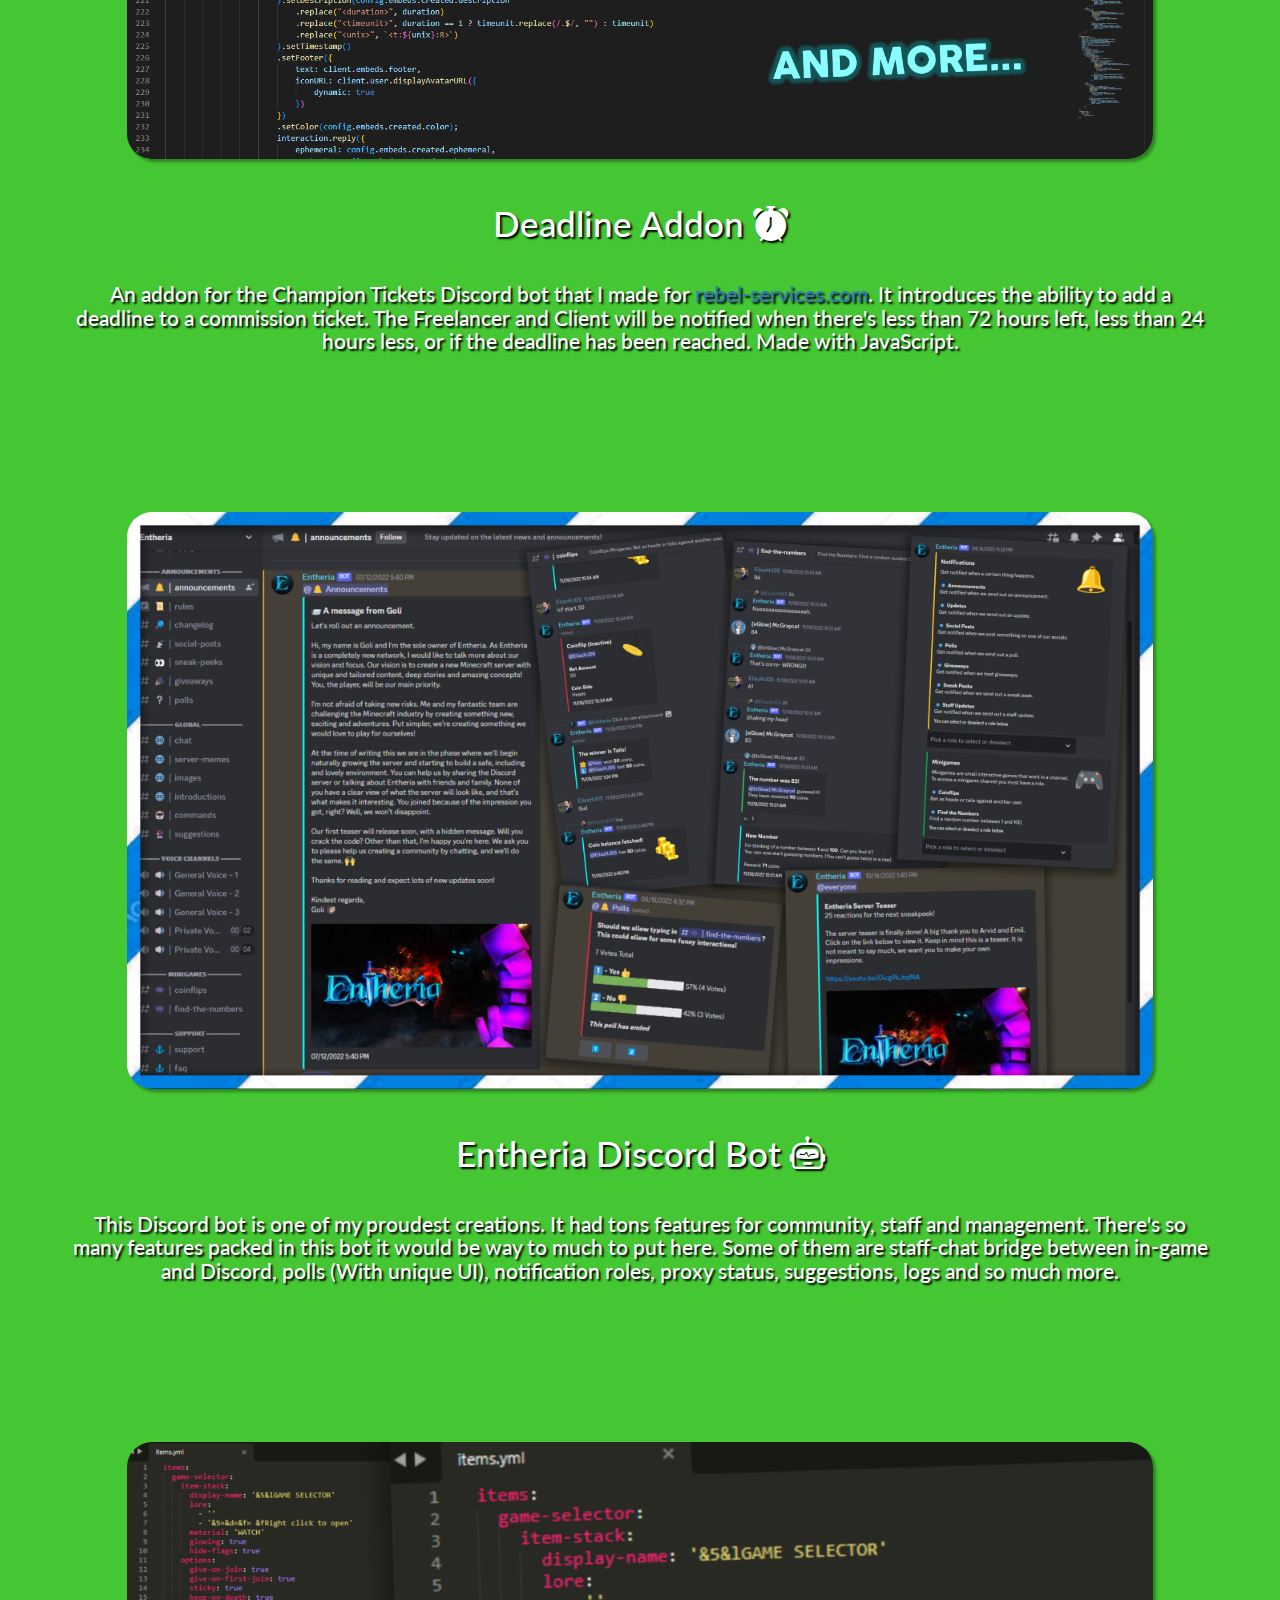
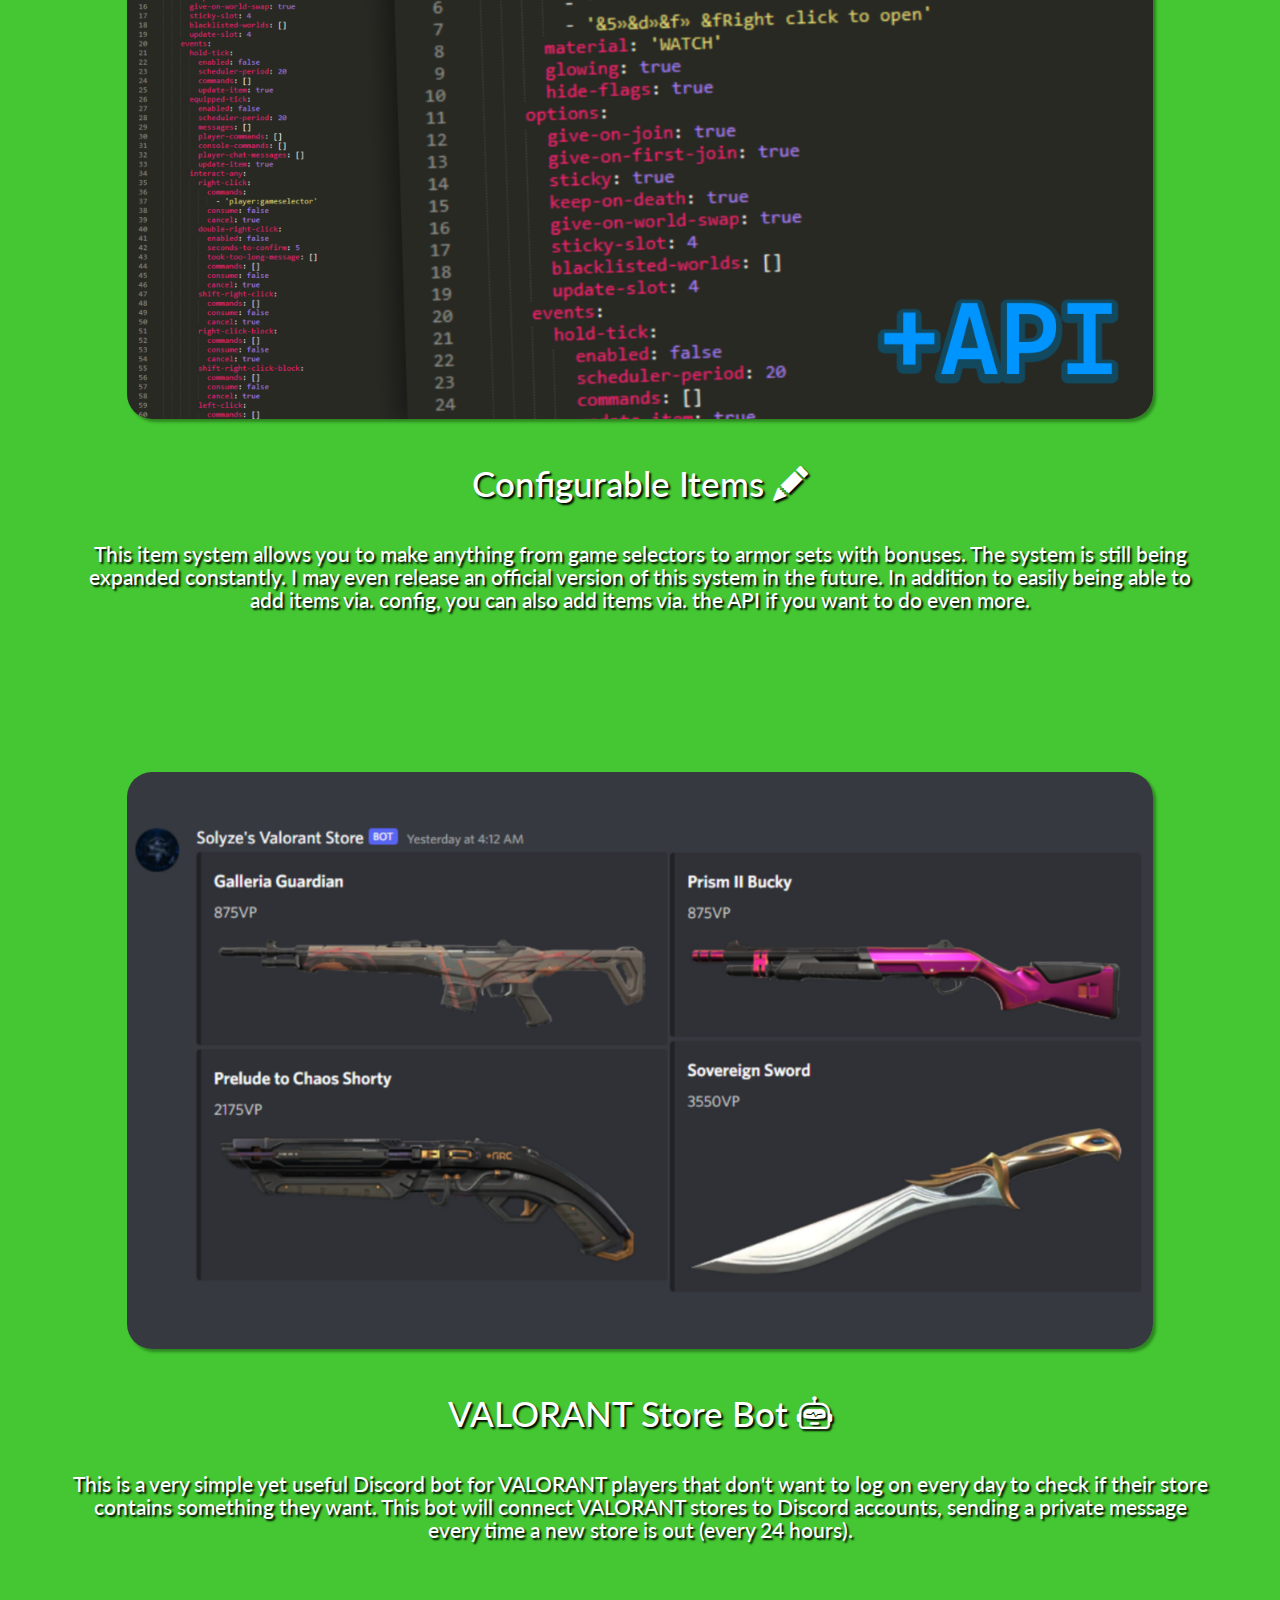
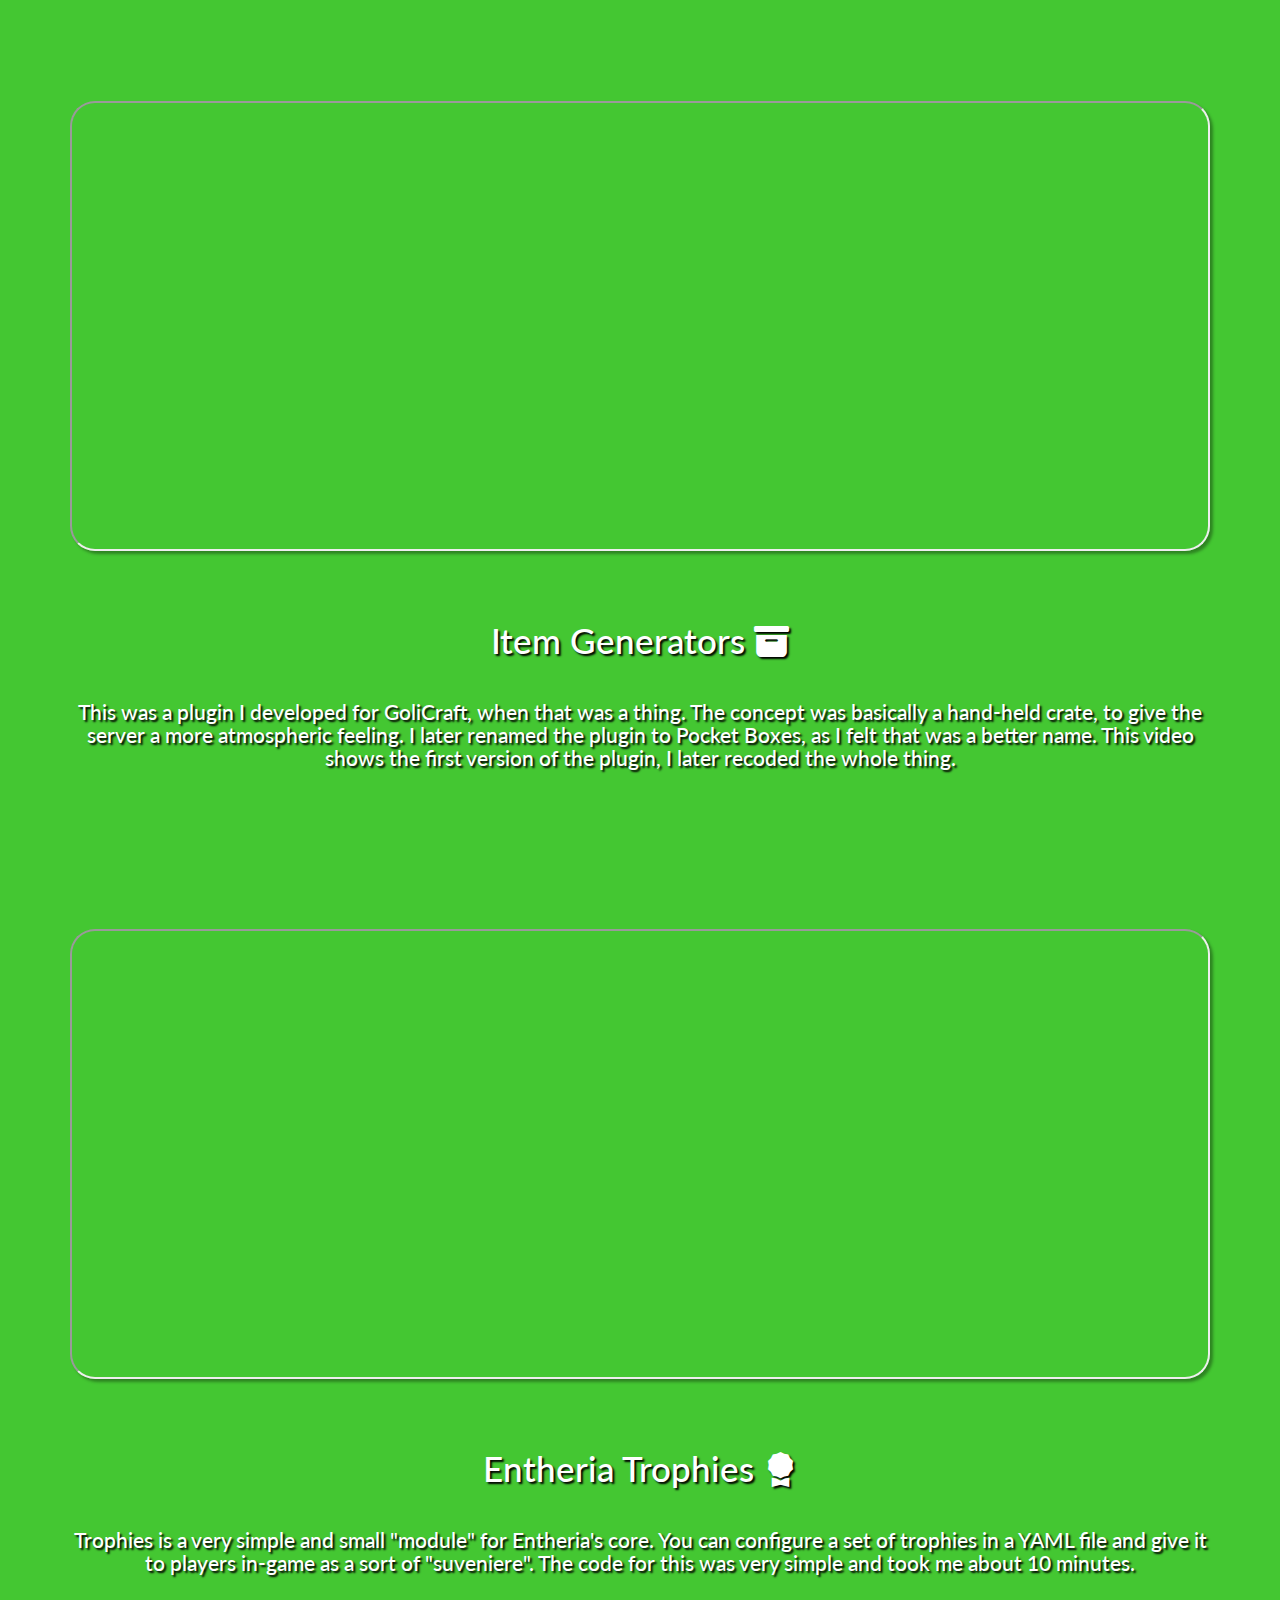
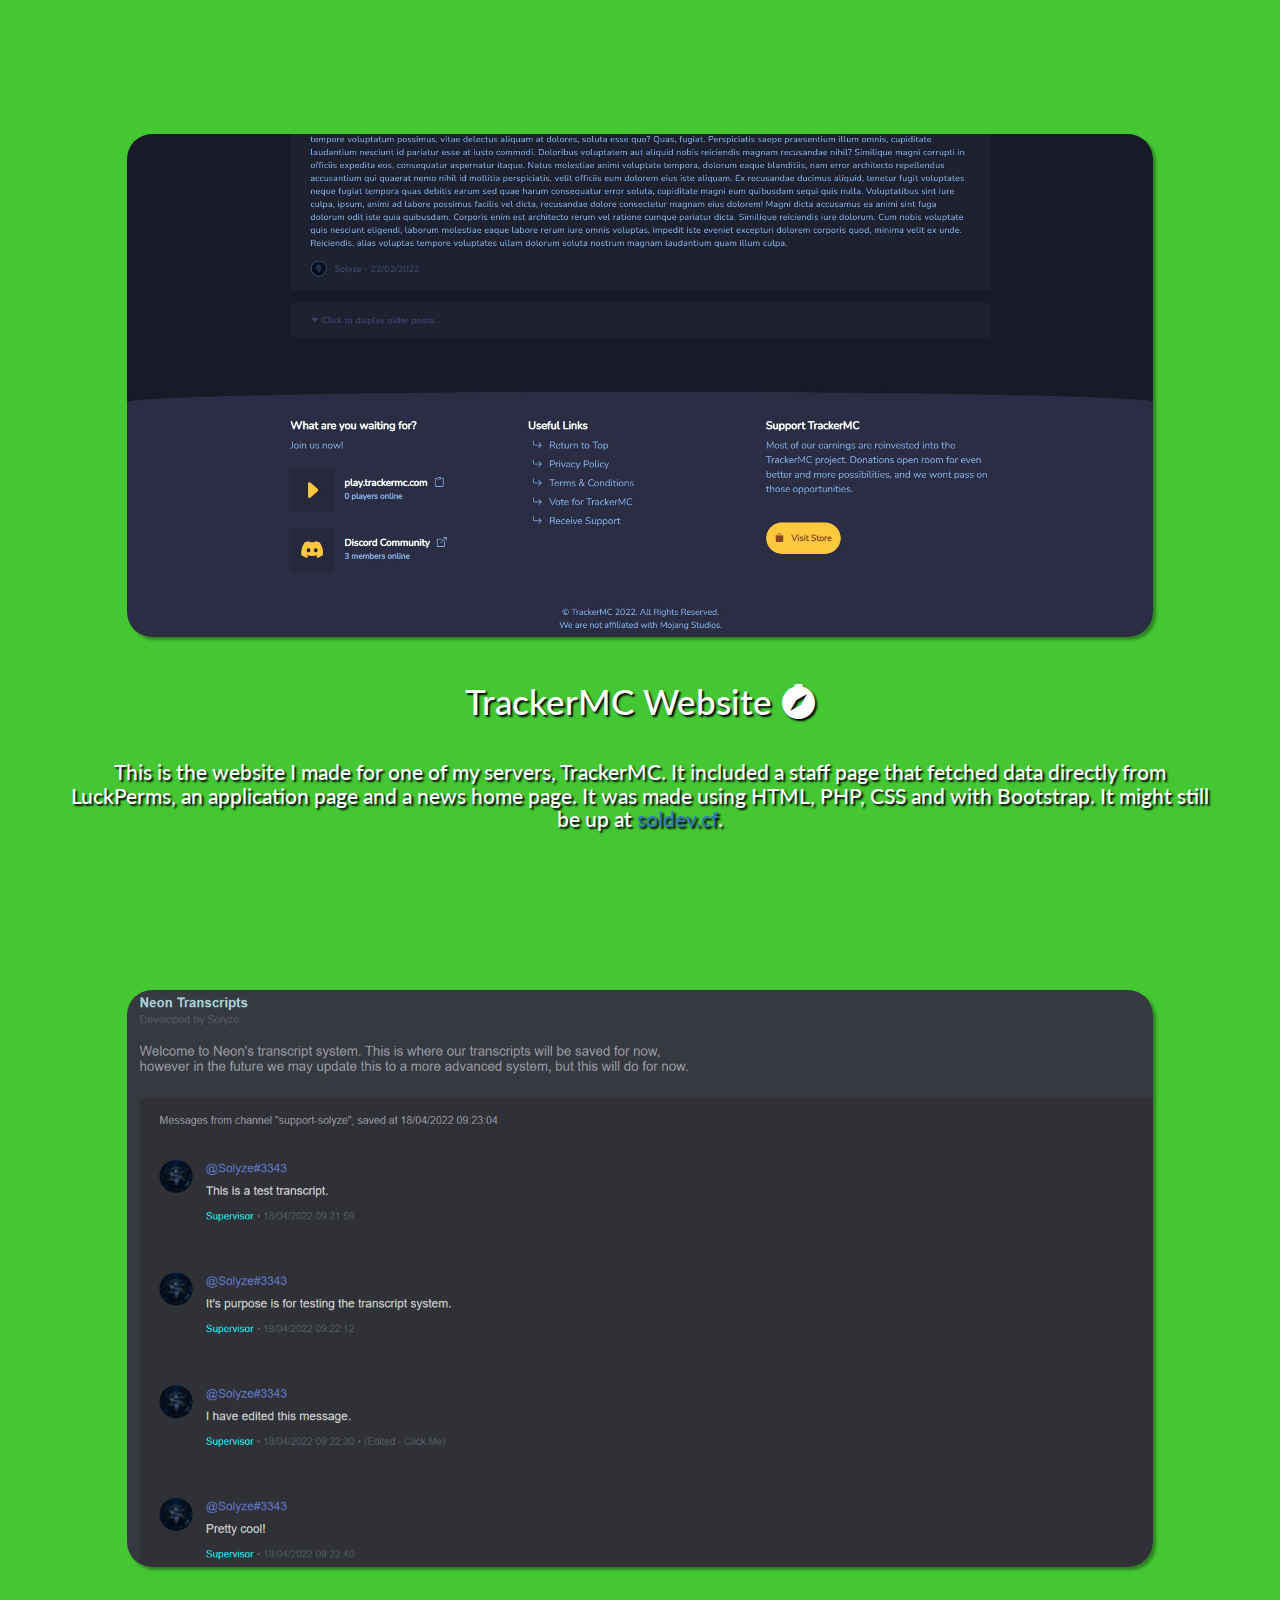
==== commit 7dfc102a: "Links, info update + more to showcase" ====
--- a/showcase.html
+++ b/showcase.html
@@ -45,7 +45,24 @@
         <!-- Larger Screens -->
         <div class="d-none d-lg-block" style="background: #44c732; padding-top: 100px; padding-bottom: 250px; text-shadow: 2px 2px 2px black;">
 
-            <div class="container fadeload" style="text-align: right;">
+            <div class="container fadeload" style="margin-top: 200px;">
+                <div class="row">
+                    <div class="col">
+                        <h1 class="gridleft-header" style="padding-top: 25px;"><i class="bi bi-alarm-fill"></i> Deadline Addon</h1>
+                        <h1 class="gridleft-content" style="padding-top: 20px; padding-right: 150px;">
+                            An addon for the Champion Tickets Discord bot that I made for <a href="https://discord.rebel-services.com/" target="_blank">rebel-services.com</a>. 
+                            It introduces the ability to add a deadline to a commission ticket. The Freelancer 
+                            and Client will be notified when there's less than 72 hours left,
+                            less than 24 hours less, or if the deadline has been reached. Made with JavaScript.
+                        </h1>
+                    </div>
+                    <div class="col">
+                        <img class="gridleft-image" src="assets/img/deadline_addon.png" height="360px" width="100%" style="border-radius: 25px;"></img>
+                    </div>
+                </div>
+            </div>
+
+            <div class="container fadeload" style="text-align: right; margin-top: 200px;">
                 <div class="row">
                     <div class="col">
                         <img class="gridleft-image" src="assets/img/entheria-discord-bot.png" height="360px" width="100%" style="border-radius: 25px;"></img>
@@ -135,7 +152,7 @@
                             This is the website I made for one of my servers, TrackerMC.
                             It included a staff page that fetched data directly from LuckPerms,
                             an application page and a news home page. It was made using HTML, 
-                            PHP, CSS and with Bootstrap. It might still be up at trackermc.com.
+                            PHP, CSS and with Bootstrap. It might still be up at <a href="https://soldev.cf/" target="_blank">soldev.cf</a>.
                         </h1>
                     </div>
                     <div class="col">
@@ -152,7 +169,7 @@
                     <div class="col">
                         <h1 class="gridleft-header" style="padding-top: 25px;">Neon Transcripts <i class="bi bi-envelope-paper-fill mx-3"></i></h1>
                         <h1 class="gridleft-content" style="padding-top: 20px; padding-left: 150px;">
-                            This is the transcript system I made for an upcoming project.
+                            This is the transcript system I made for an old project.
                             It saves a Discord ticket channel to a link on a website.
                             It was made with HTML, CSS and PHP. I'd say it's pretty basic,
                             but pretty advanced at the same time. For now the only extras it
@@ -202,7 +219,21 @@
         <!-- Smaller Screens -->
         <div class="d-lg-none" style="background: #44c732; padding-top: 100px; padding-bottom: 100px; text-shadow: 2px 2px 2px black;">
 
-            <div class="container fadeload">
+            <div class="container fadeload" style="padding-top: 150px;">
+                <center>
+                    <img class="gridleft-image my-5 fadeload" src="assets/img/deadline_addon.png" width="90%" style="border-radius: 25px;"></img>
+                </center>
+    
+                <h1 class="gridleft-header text-center fadeload" style="padding-top: 25px;">Deadline Addon <i class="bi bi-alarm-fill"></i></h1>
+                <h1 class="gridleft-content text-center mx-5 fadeload" style="padding-top: 20px;">
+                    An addon for the Champion Tickets Discord bot that I made for <a href="https://discord.rebel-services.com/" target="_blank">rebel-services.com</a>. 
+                    It introduces the ability to add a deadline to a commission ticket. The Freelancer 
+                    and Client will be notified when there's less than 72 hours left,
+                    less than 24 hours less, or if the deadline has been reached. Made with JavaScript.
+                </h1>
+            </div>
+
+            <div class="container fadeload" style="padding-top: 150px;">
                 <center>
                     <img class="gridleft-image my-5 fadeload" src="assets/img/entheria-discord-bot.png" width="90%" style="border-radius: 25px;"></img>
                 </center>
@@ -277,7 +308,7 @@
                     This is the website I made for one of my servers, TrackerMC.
                     It included a staff page that fetched data directly from LuckPerms,
                     an application page and a news home page. It was made using HTML, 
-                    PHP, CSS and with Bootstrap. It might still be up at trackermc.com.
+                    PHP, CSS and with Bootstrap. It might still be up at <a href="https://soldev.cf/" target="_blank">soldev.cf</a>.
                 </h1>
             </div>
 
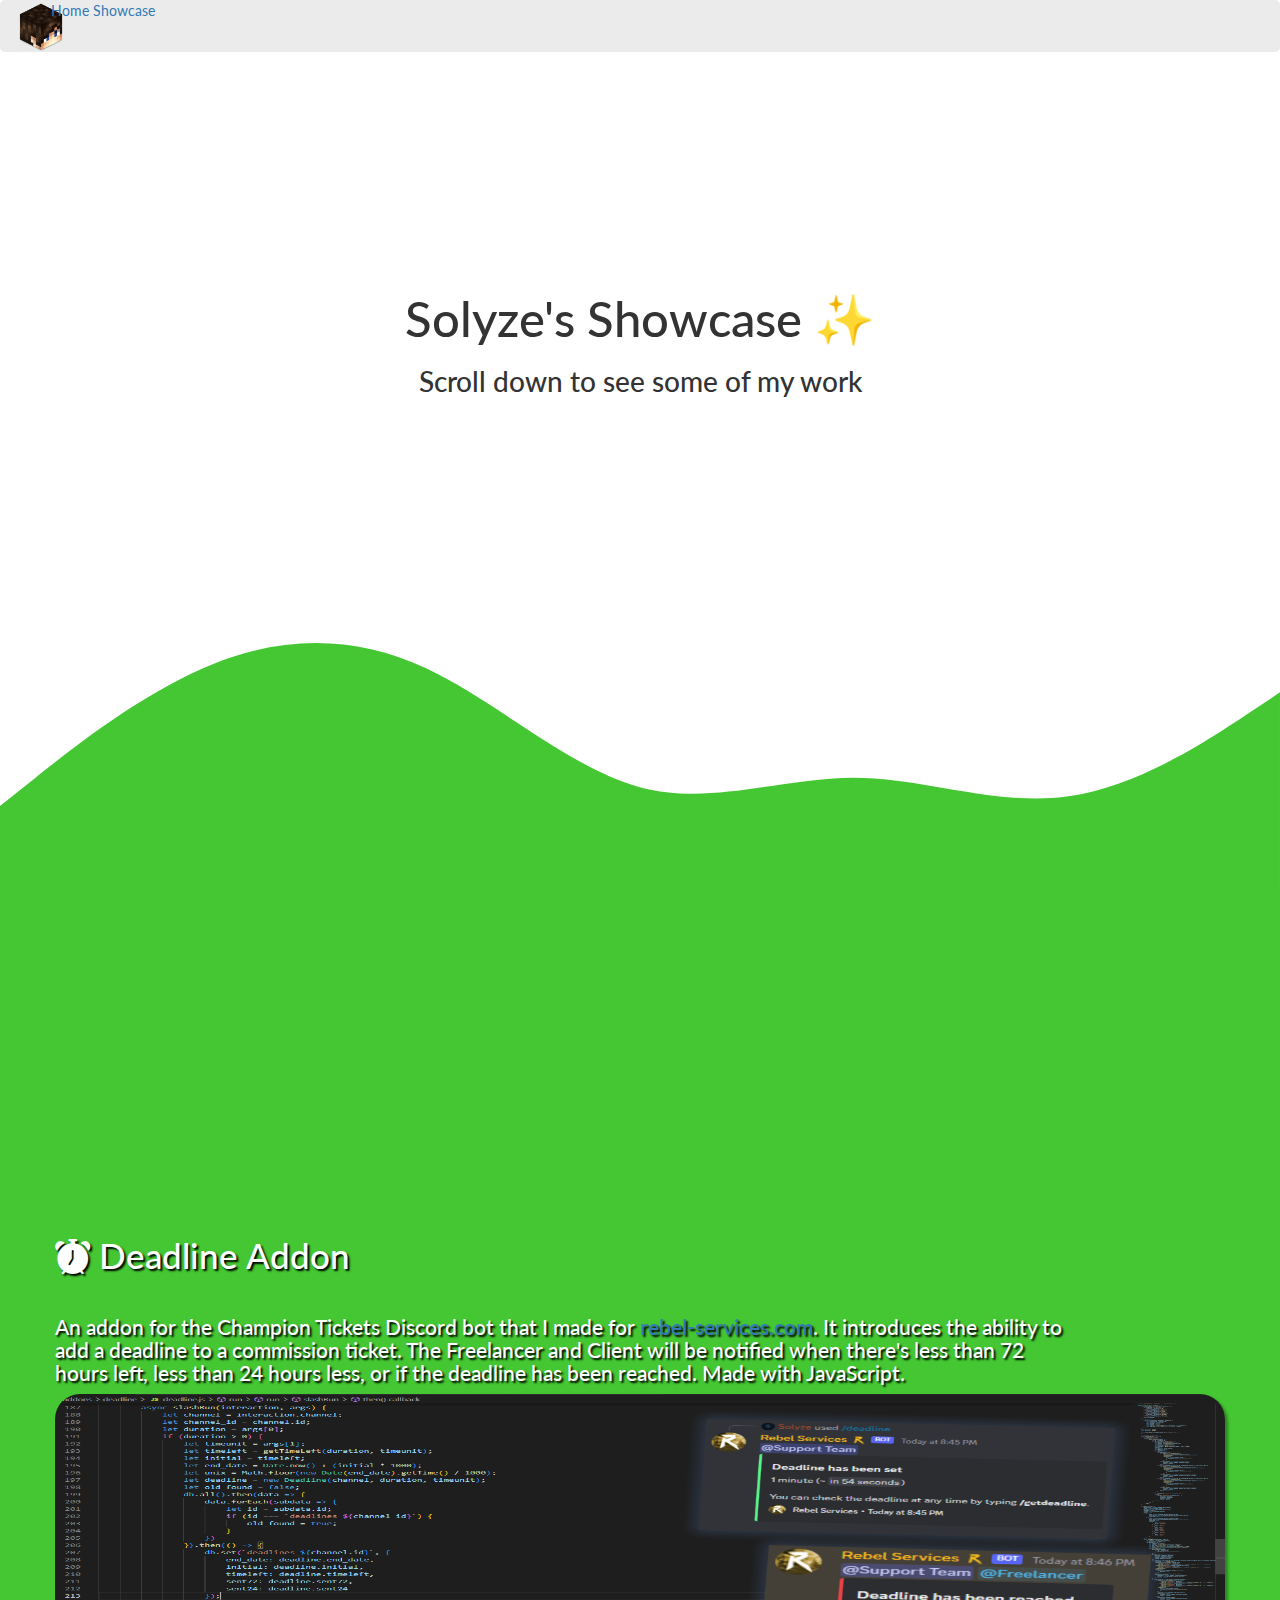
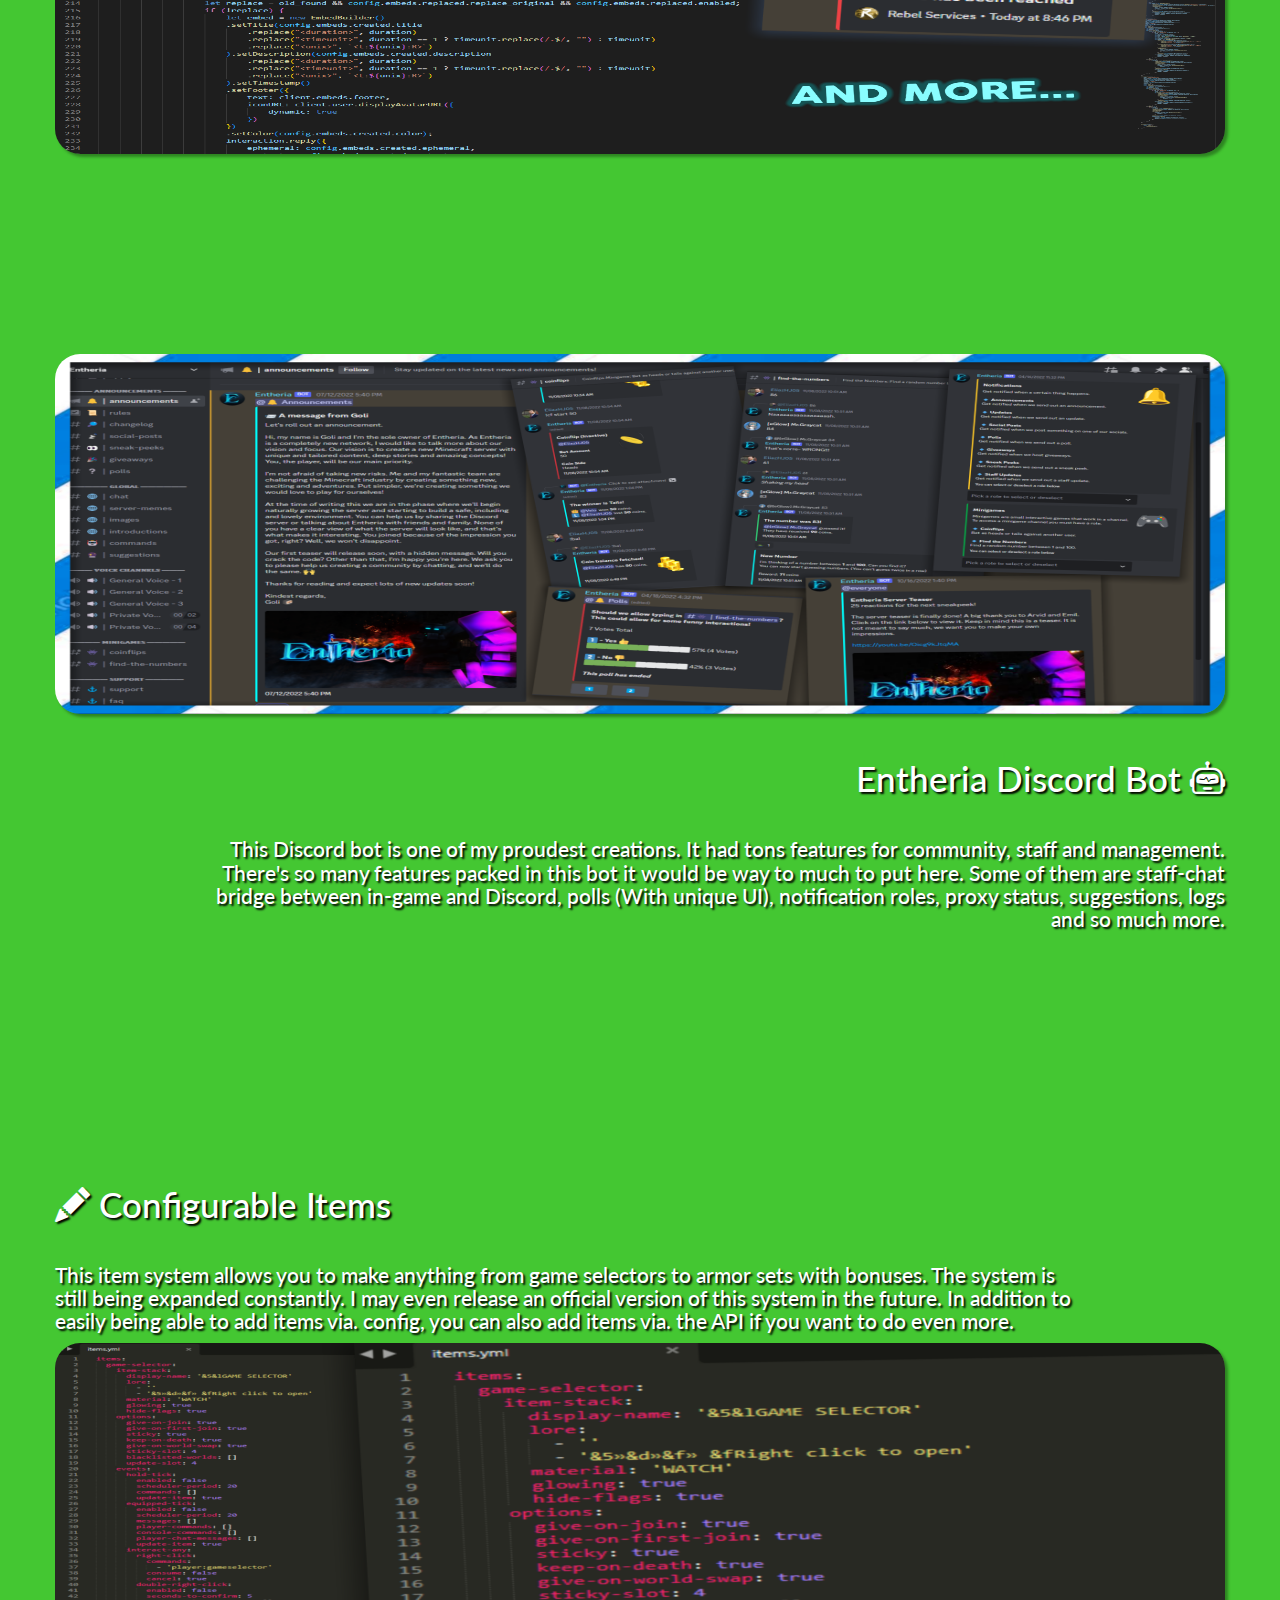
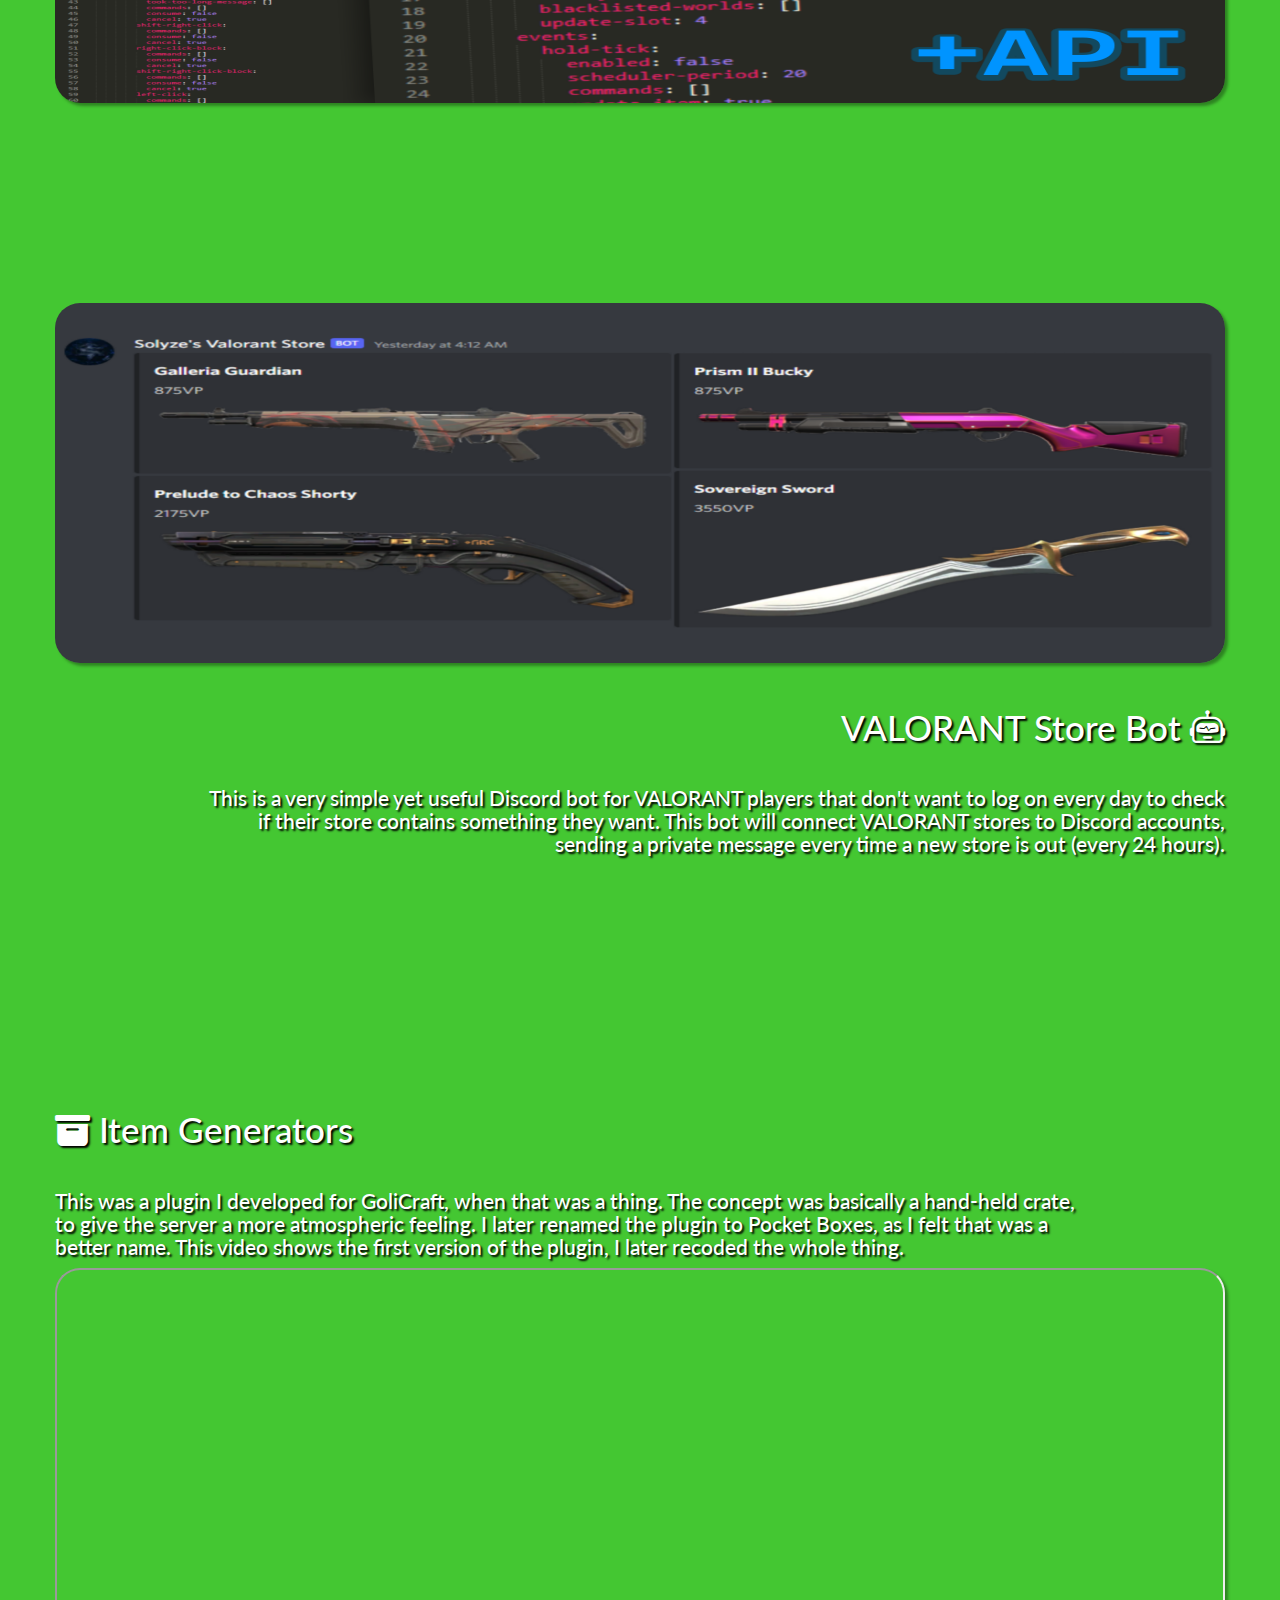
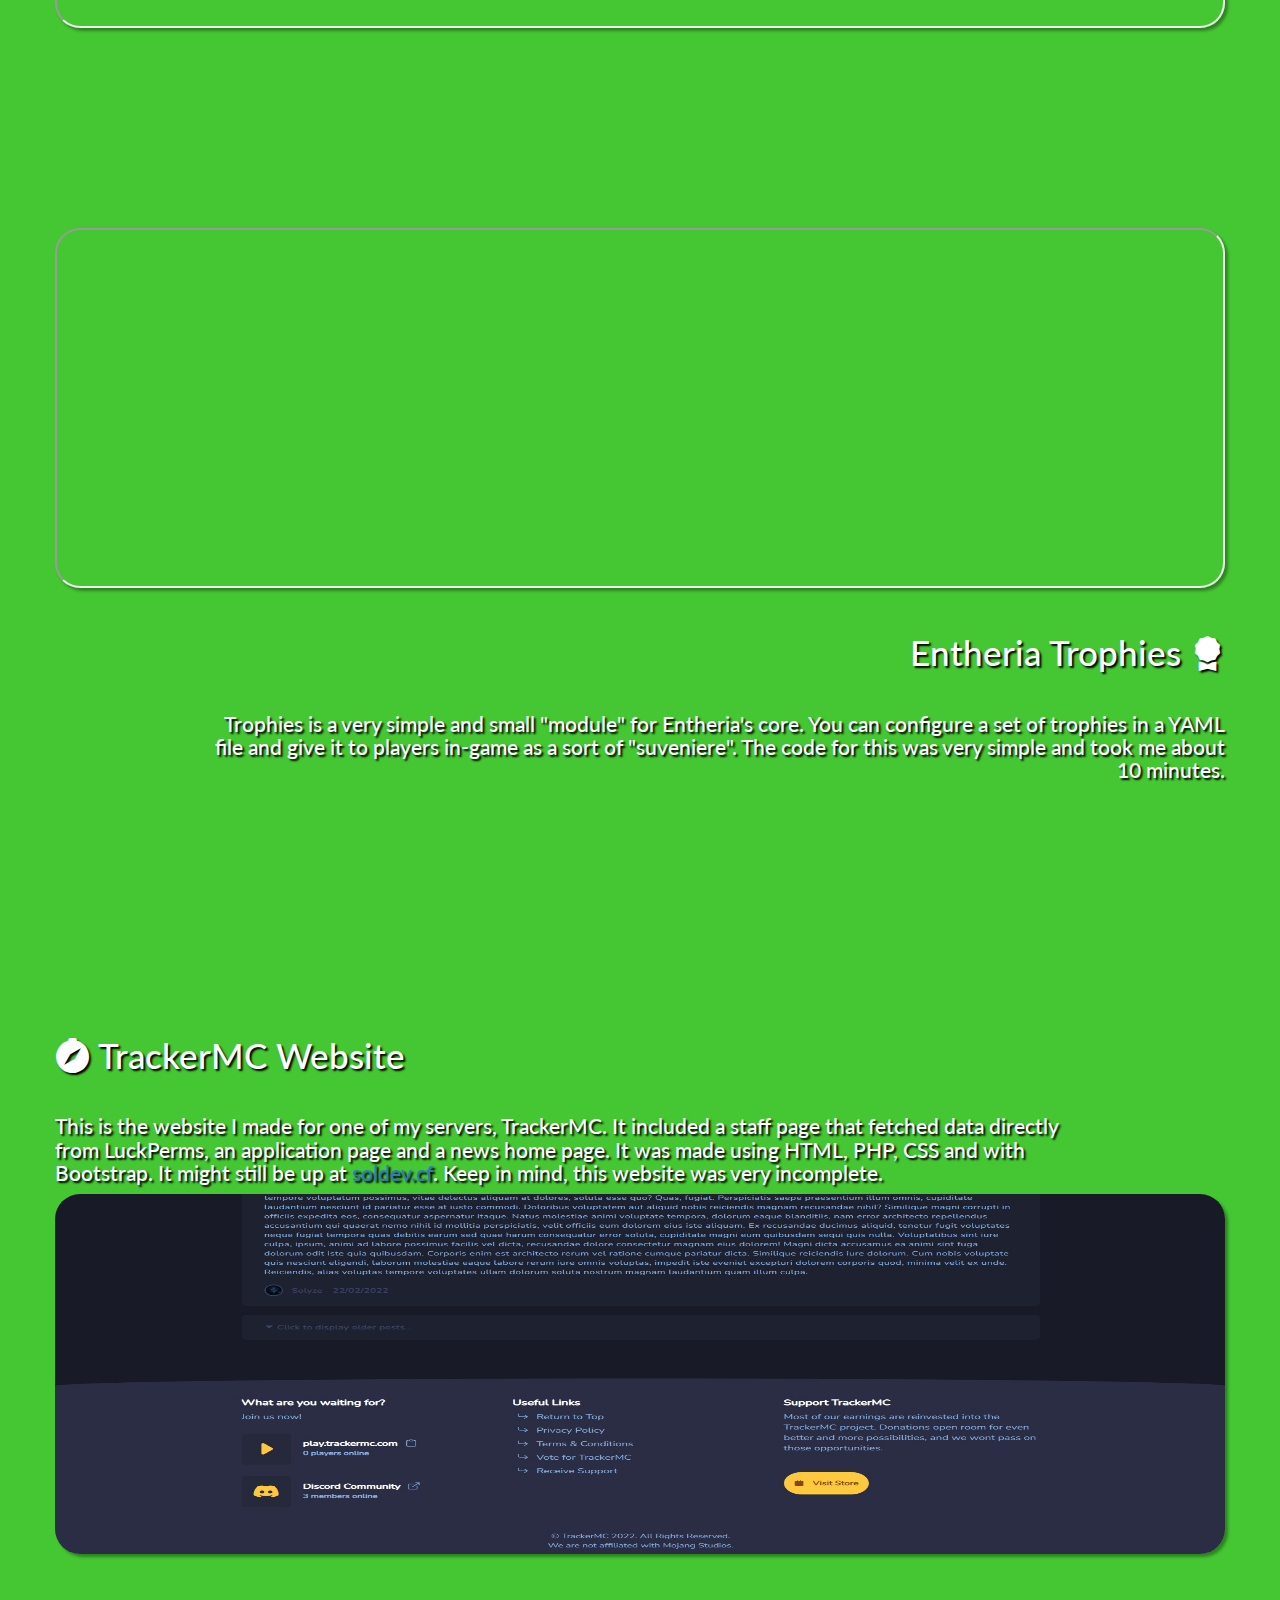
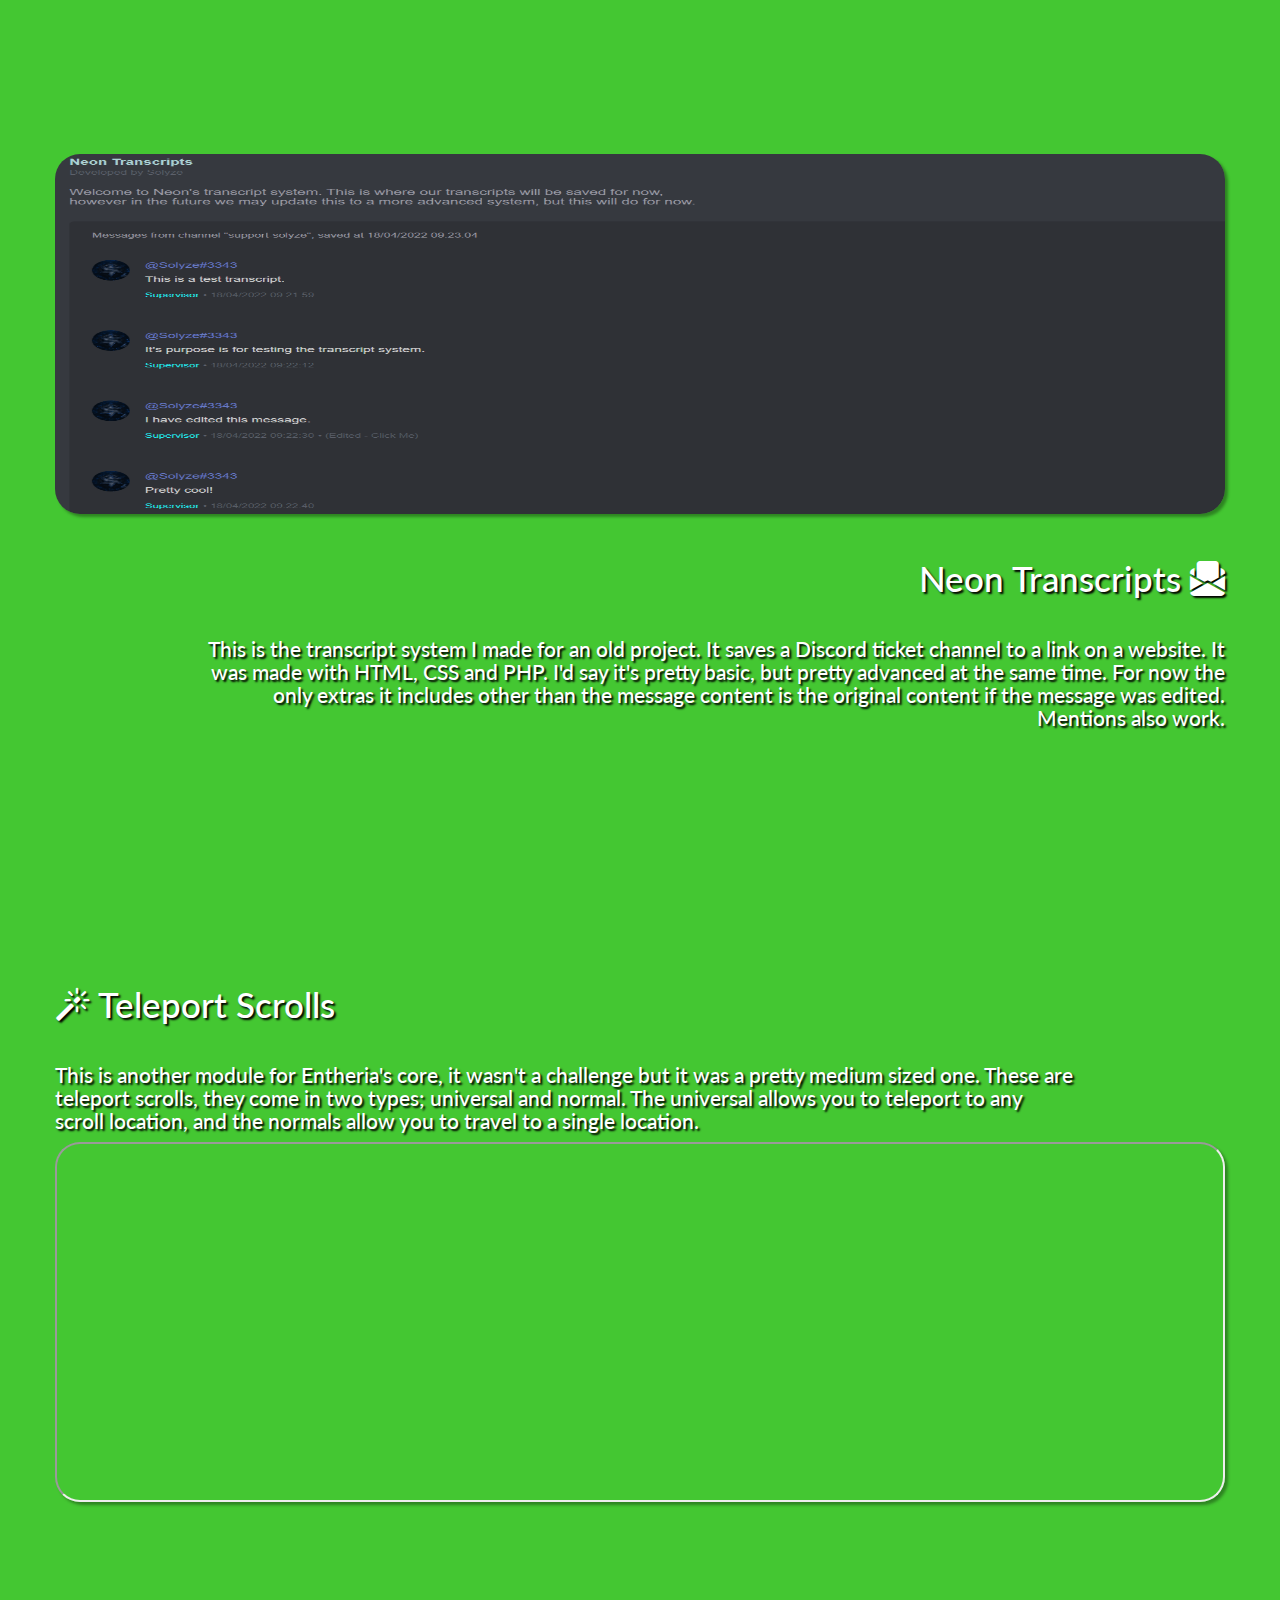
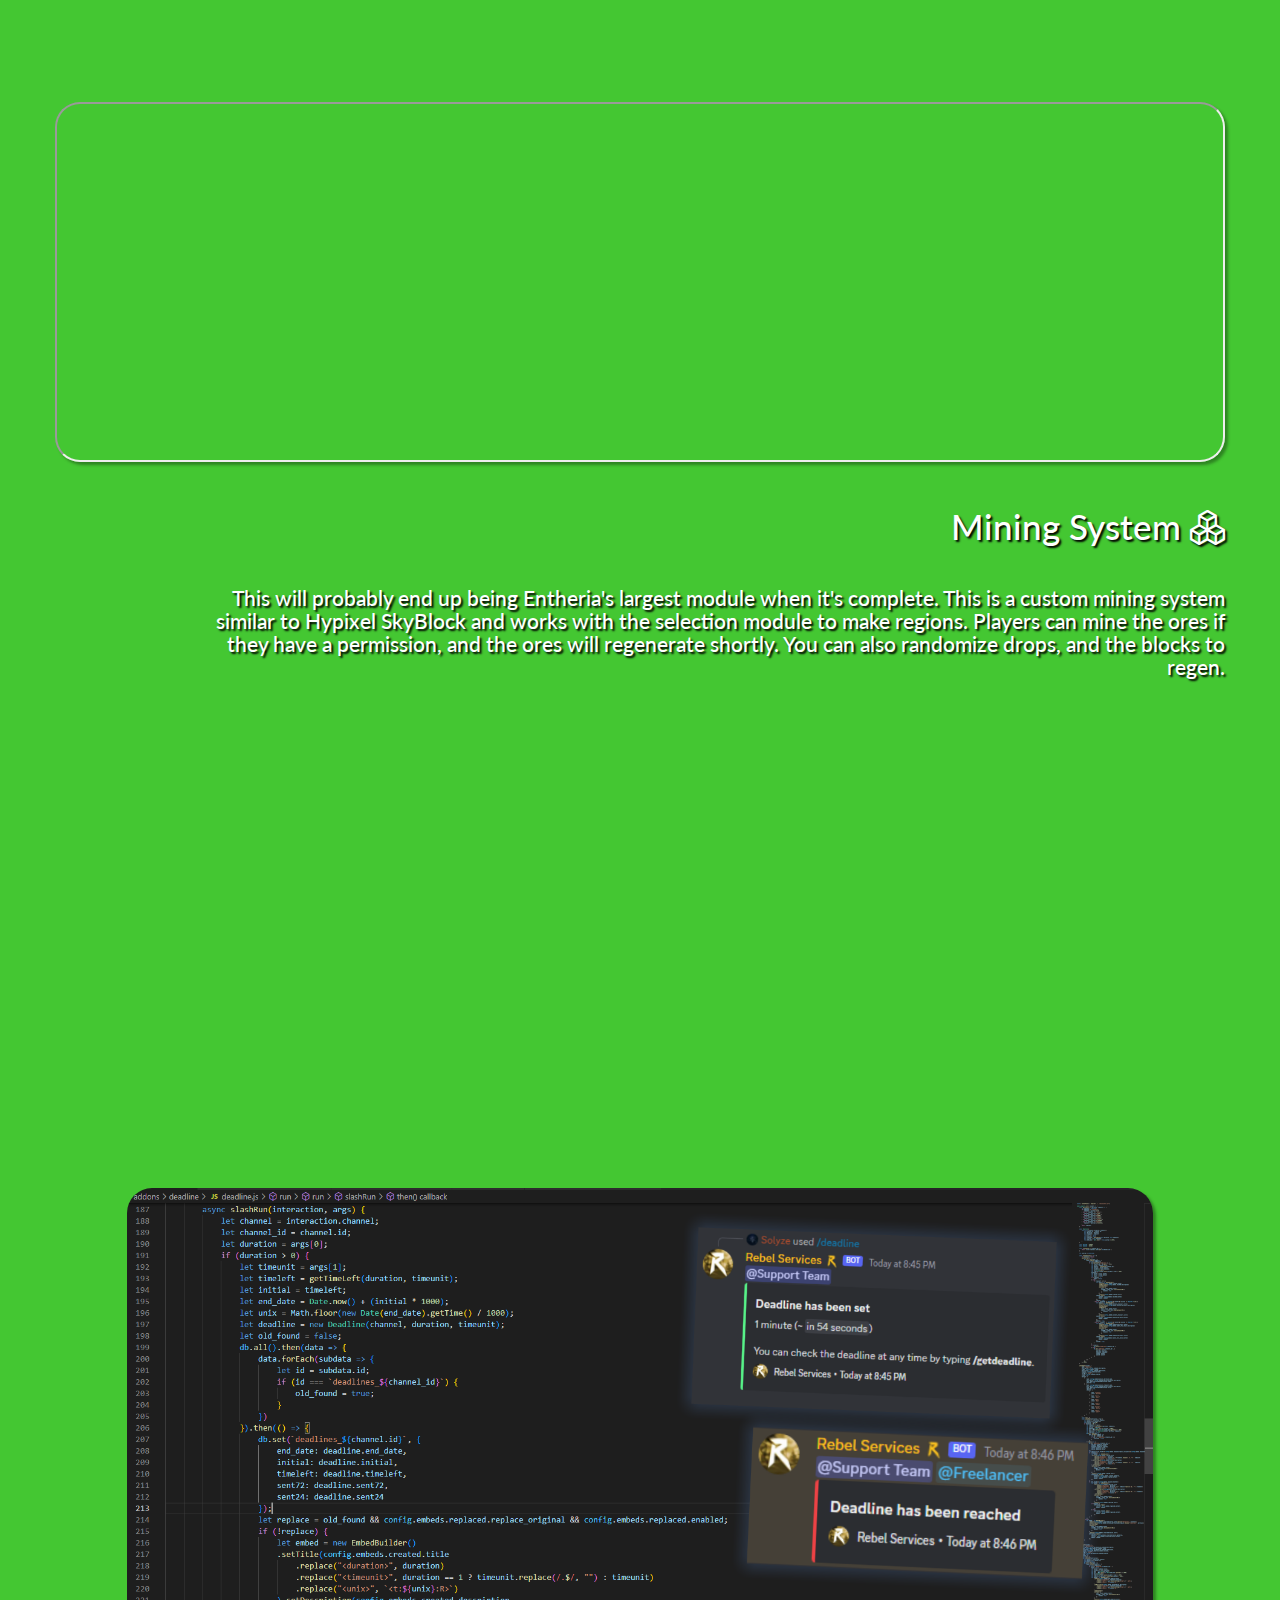
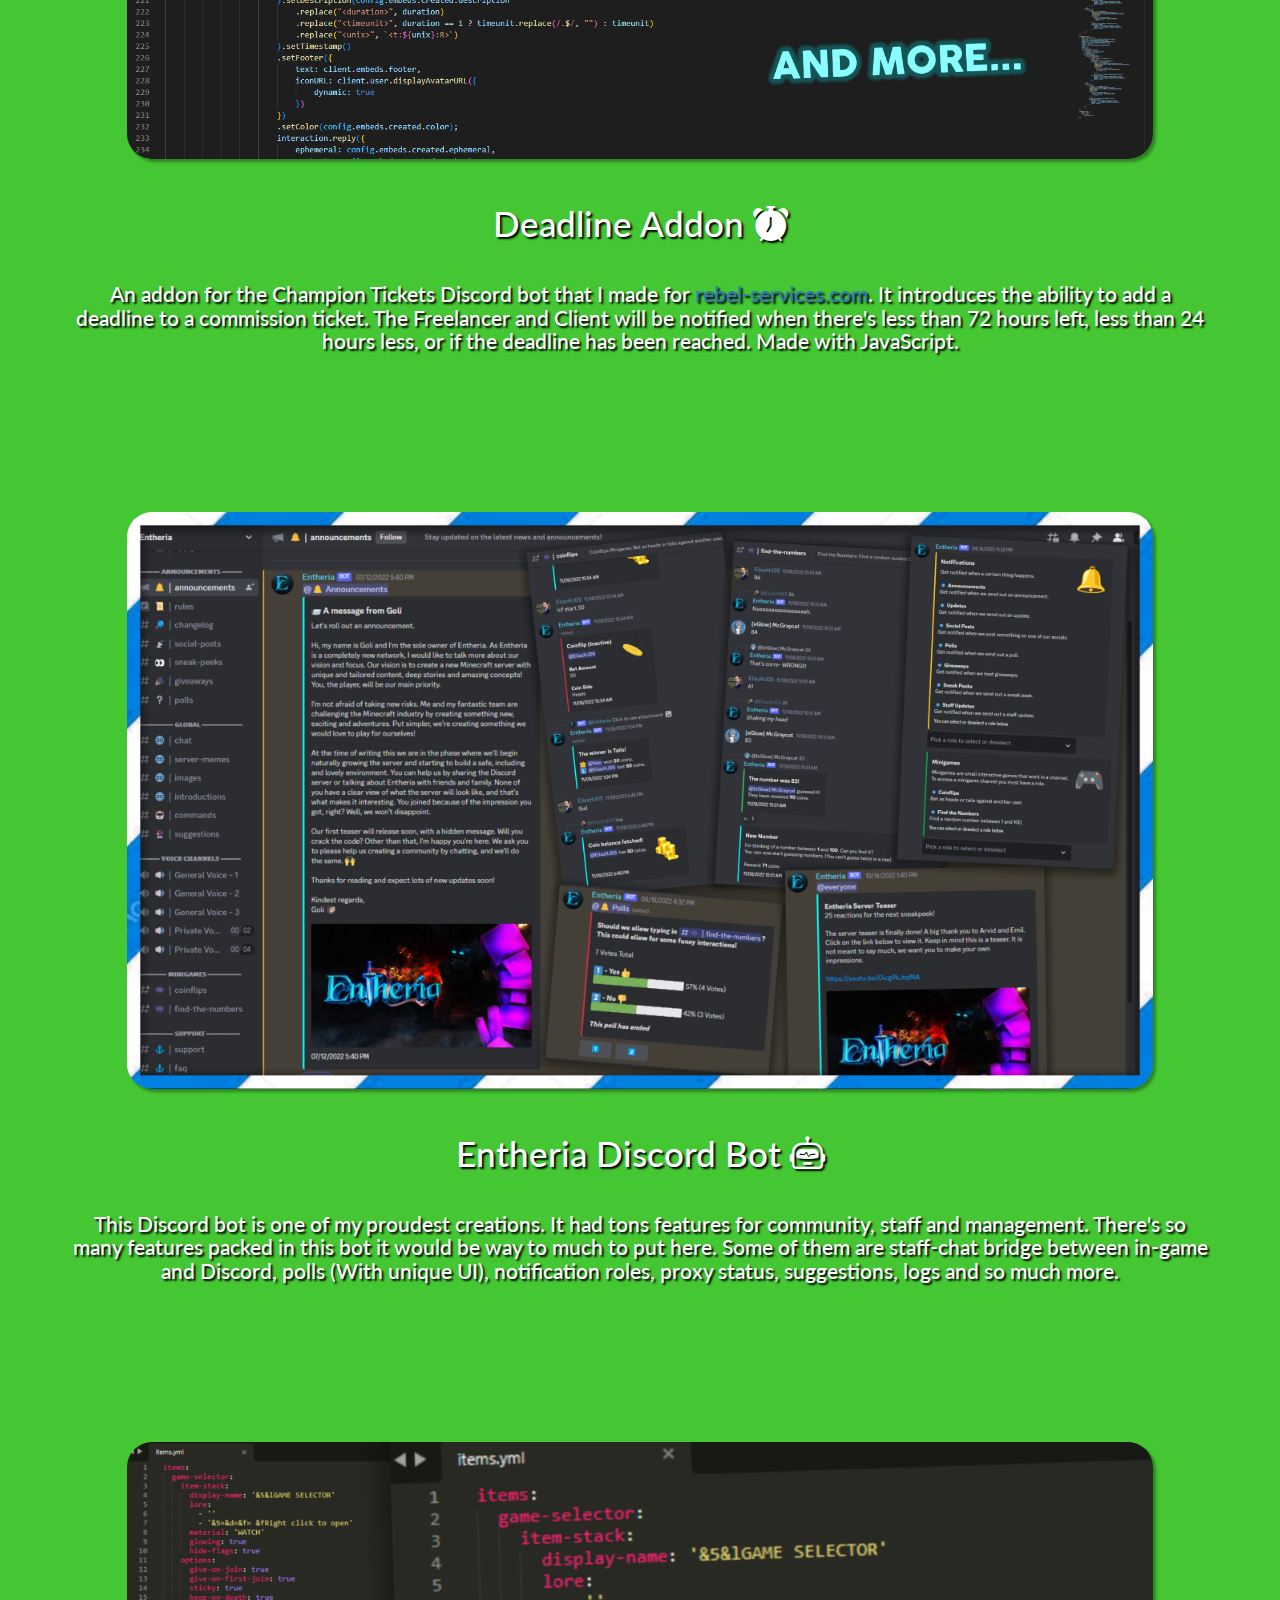
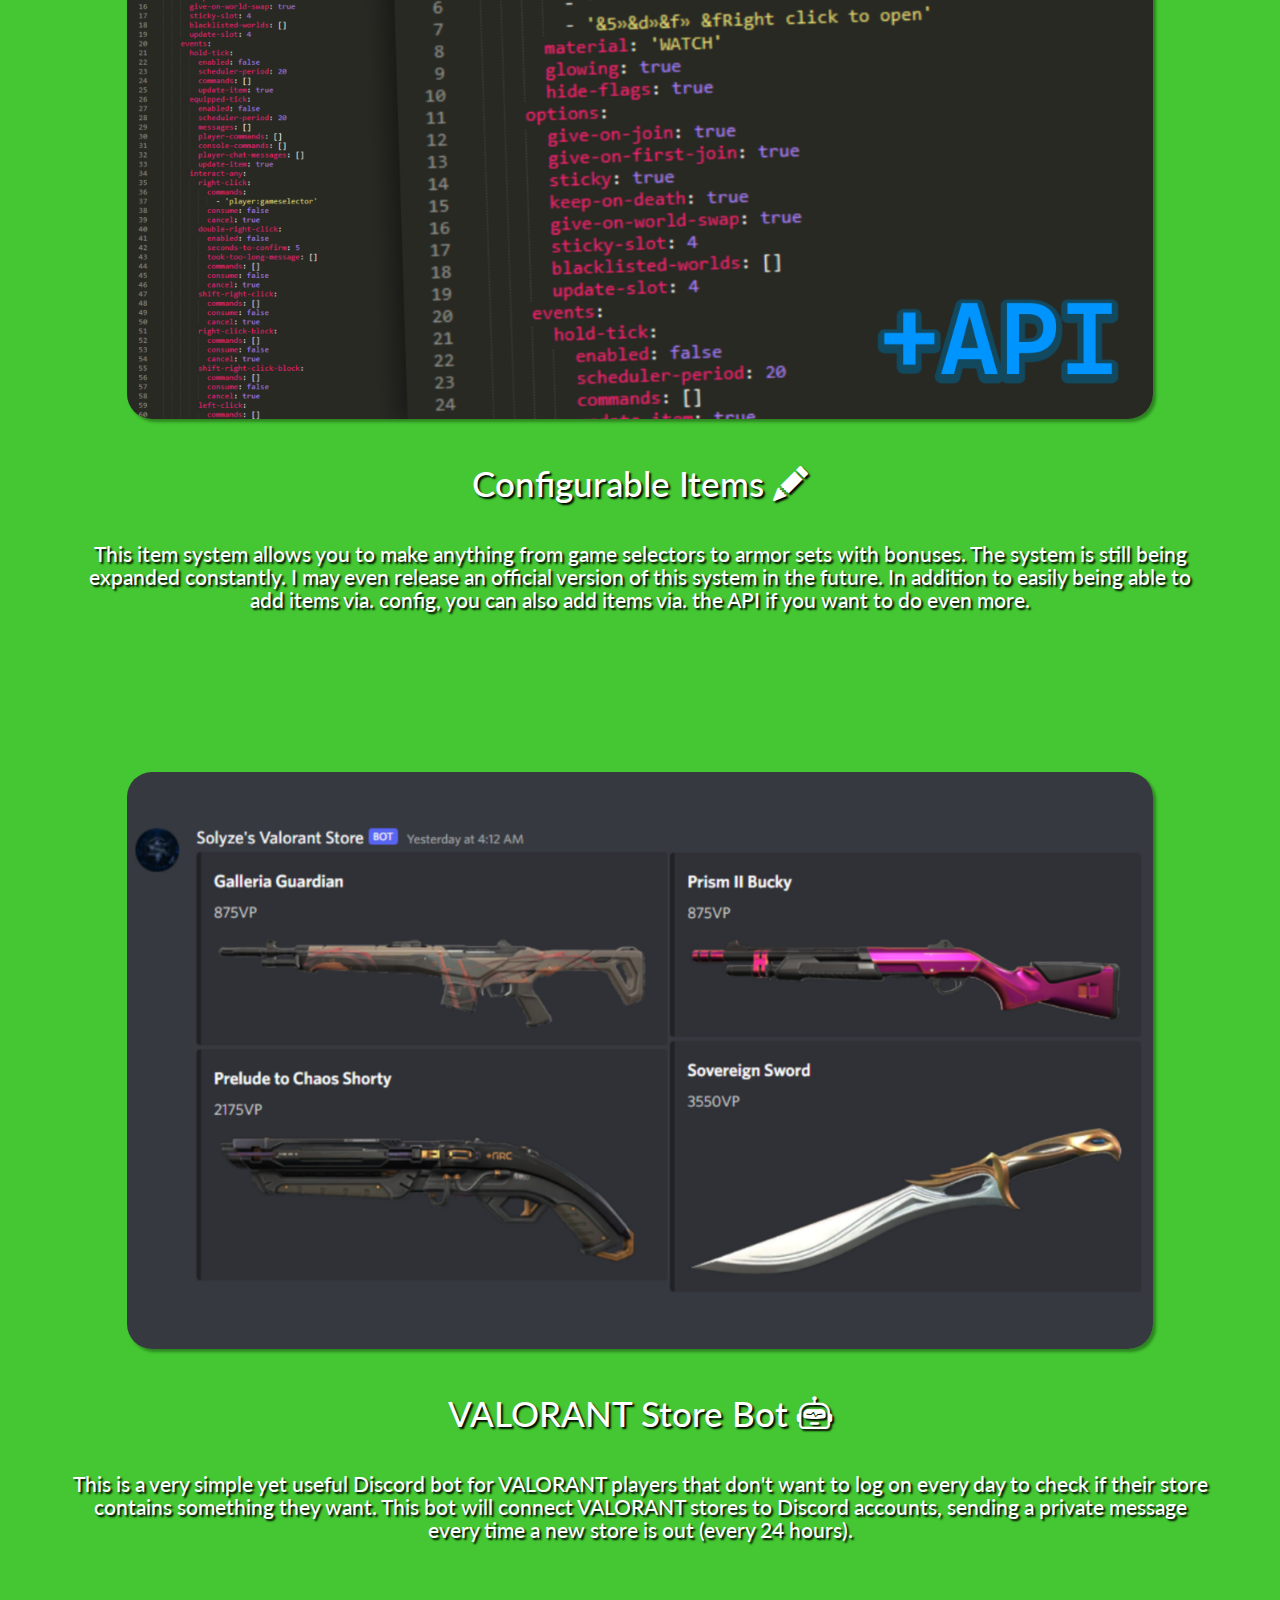
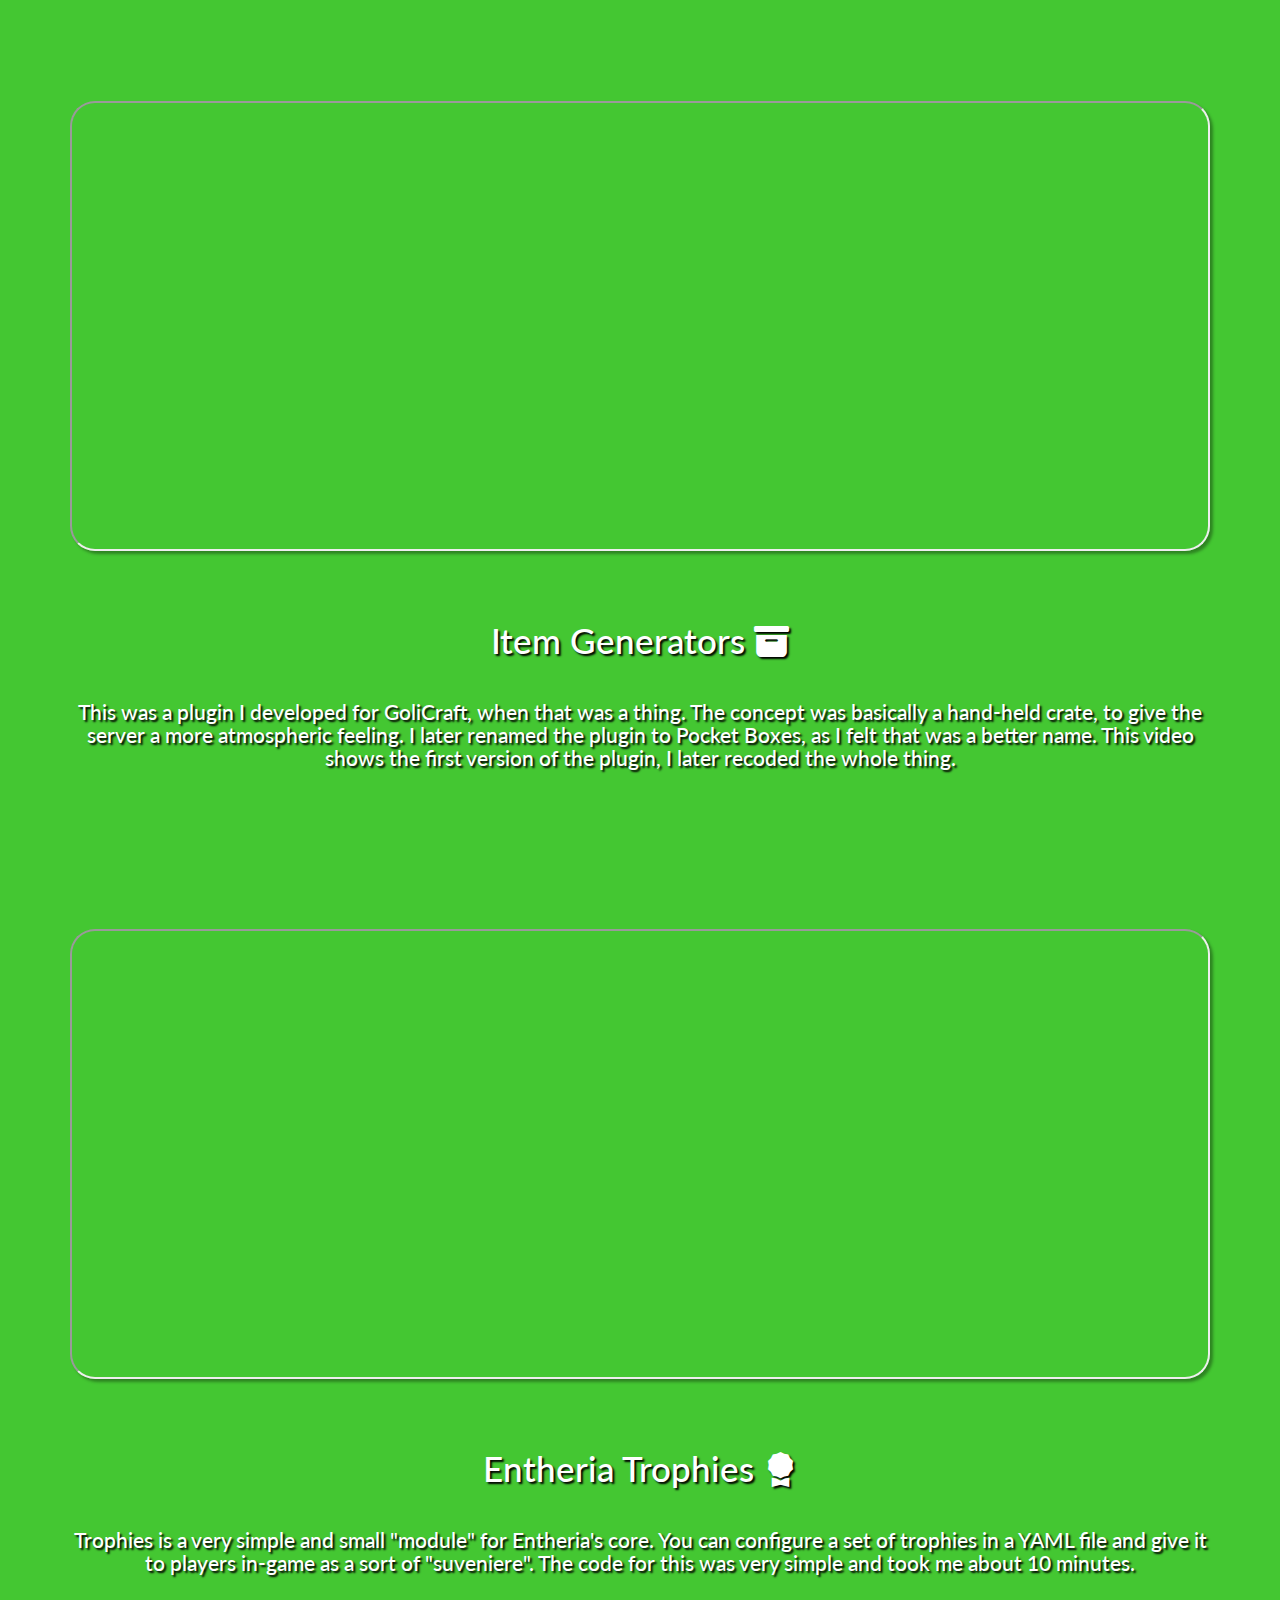
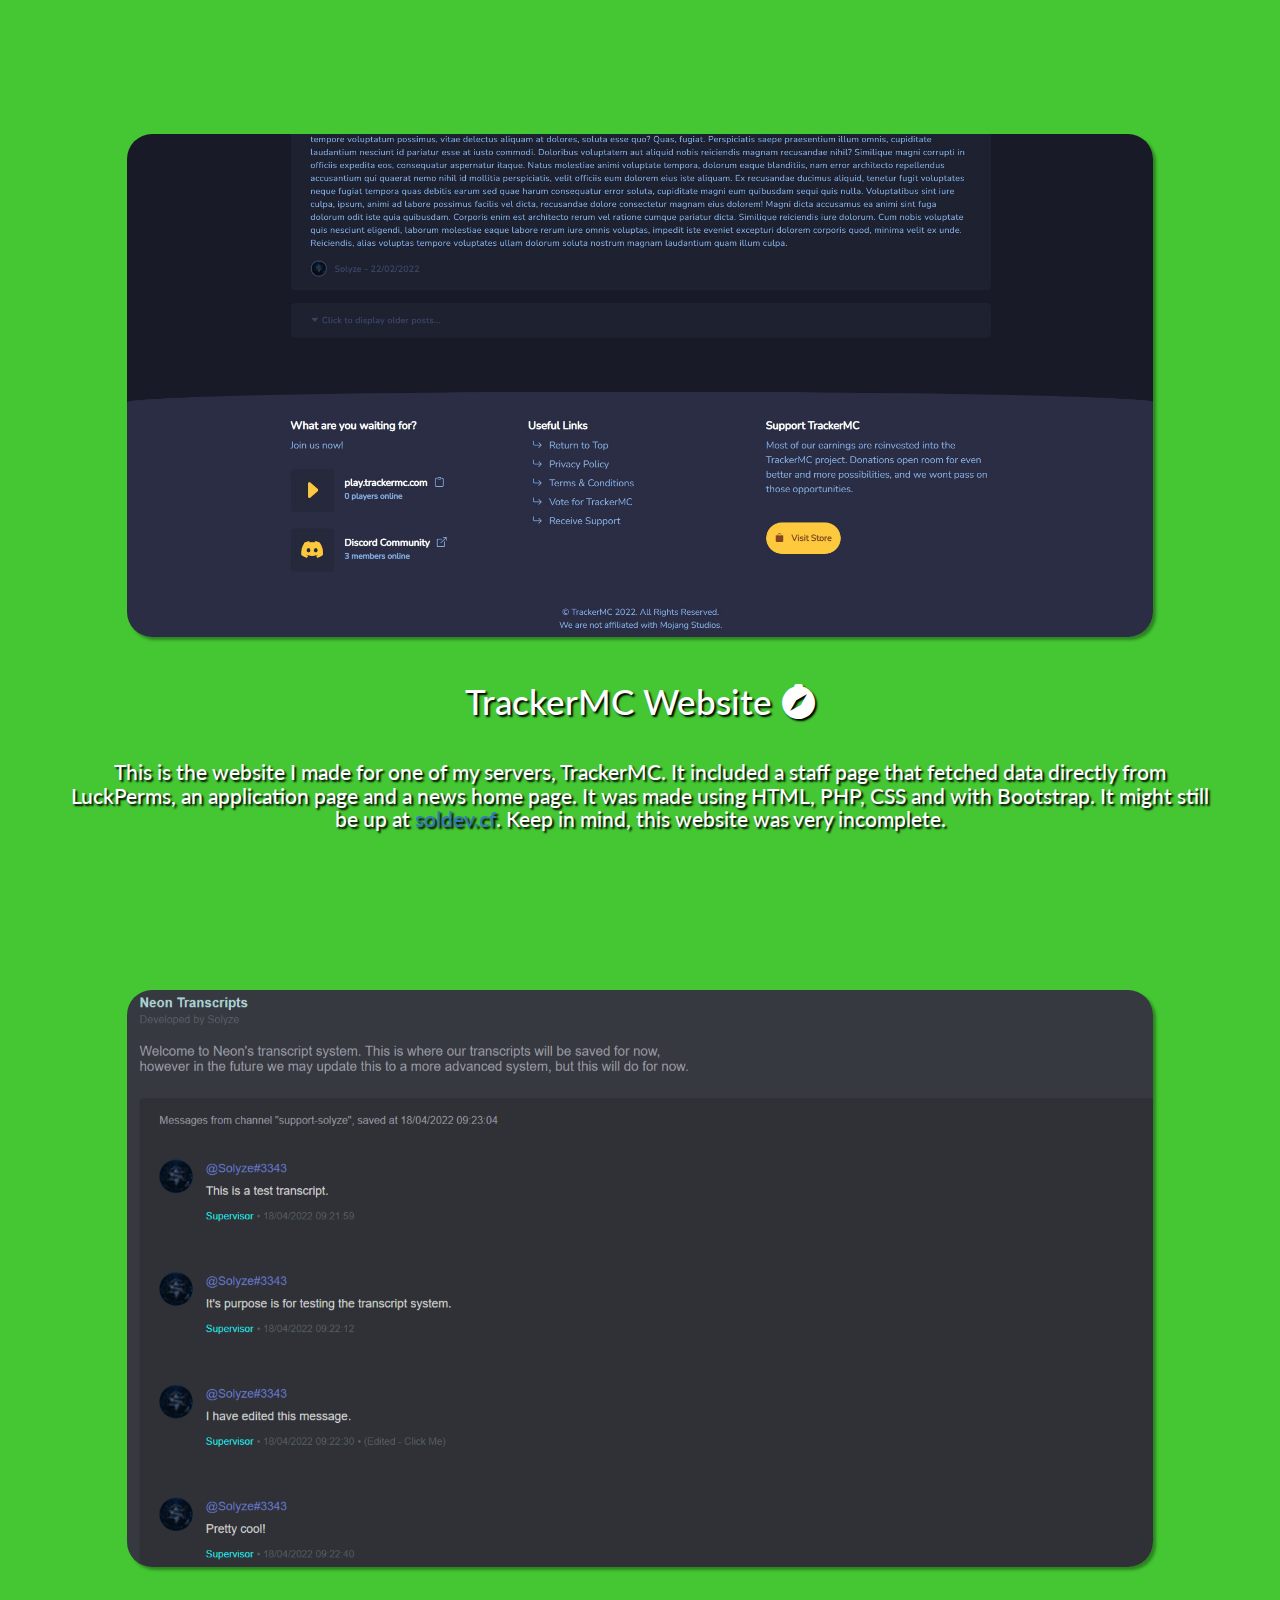
==== commit d61549d3: "Update showcase.html" ====
--- a/showcase.html
+++ b/showcase.html
@@ -153,6 +153,7 @@
                             It included a staff page that fetched data directly from LuckPerms,
                             an application page and a news home page. It was made using HTML, 
                             PHP, CSS and with Bootstrap. It might still be up at <a href="https://soldev.cf/" target="_blank">soldev.cf</a>.
+                            Keep in mind, this website was very incomplete.
                         </h1>
                     </div>
                     <div class="col">
@@ -309,6 +310,7 @@
                     It included a staff page that fetched data directly from LuckPerms,
                     an application page and a news home page. It was made using HTML, 
                     PHP, CSS and with Bootstrap. It might still be up at <a href="https://soldev.cf/" target="_blank">soldev.cf</a>.
+                    Keep in mind, this website was very incomplete.
                 </h1>
             </div>
 
@@ -377,4 +379,4 @@
 
         </div>
     </body>
-</html>+</html>
